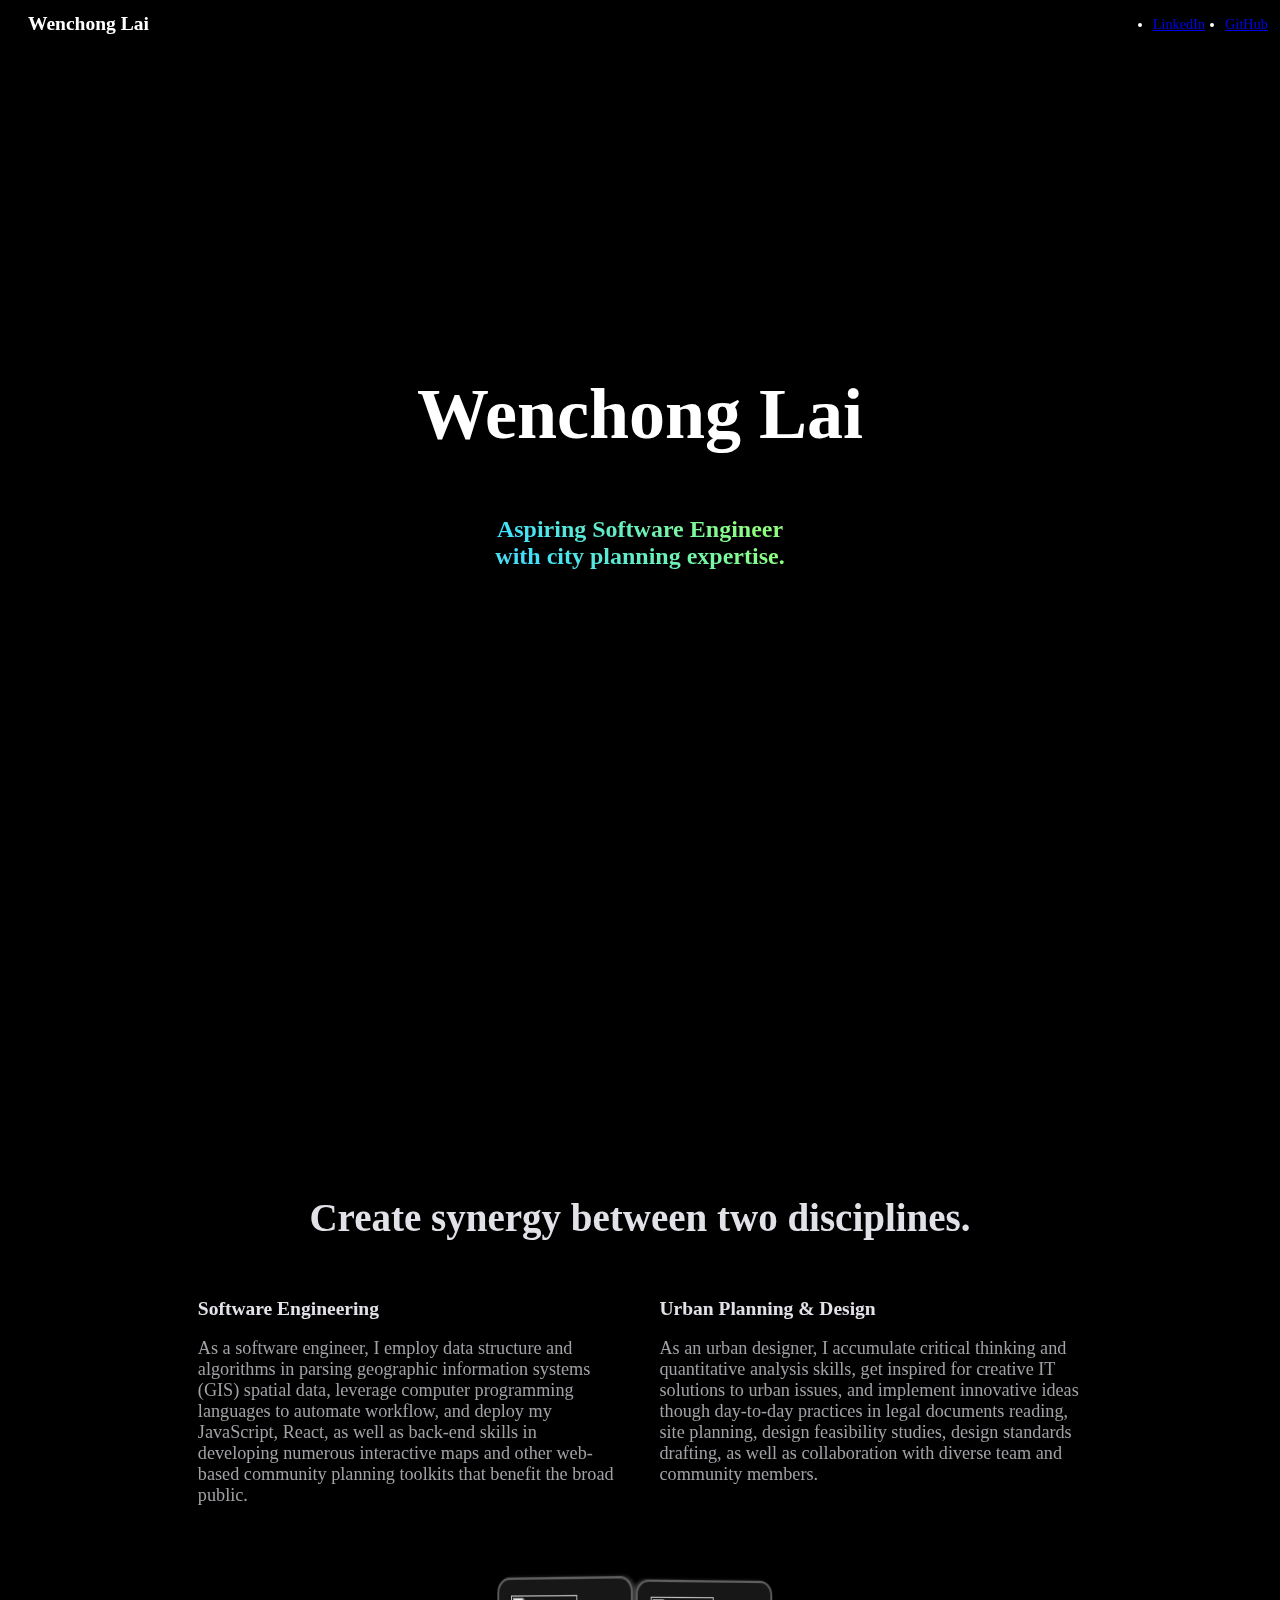
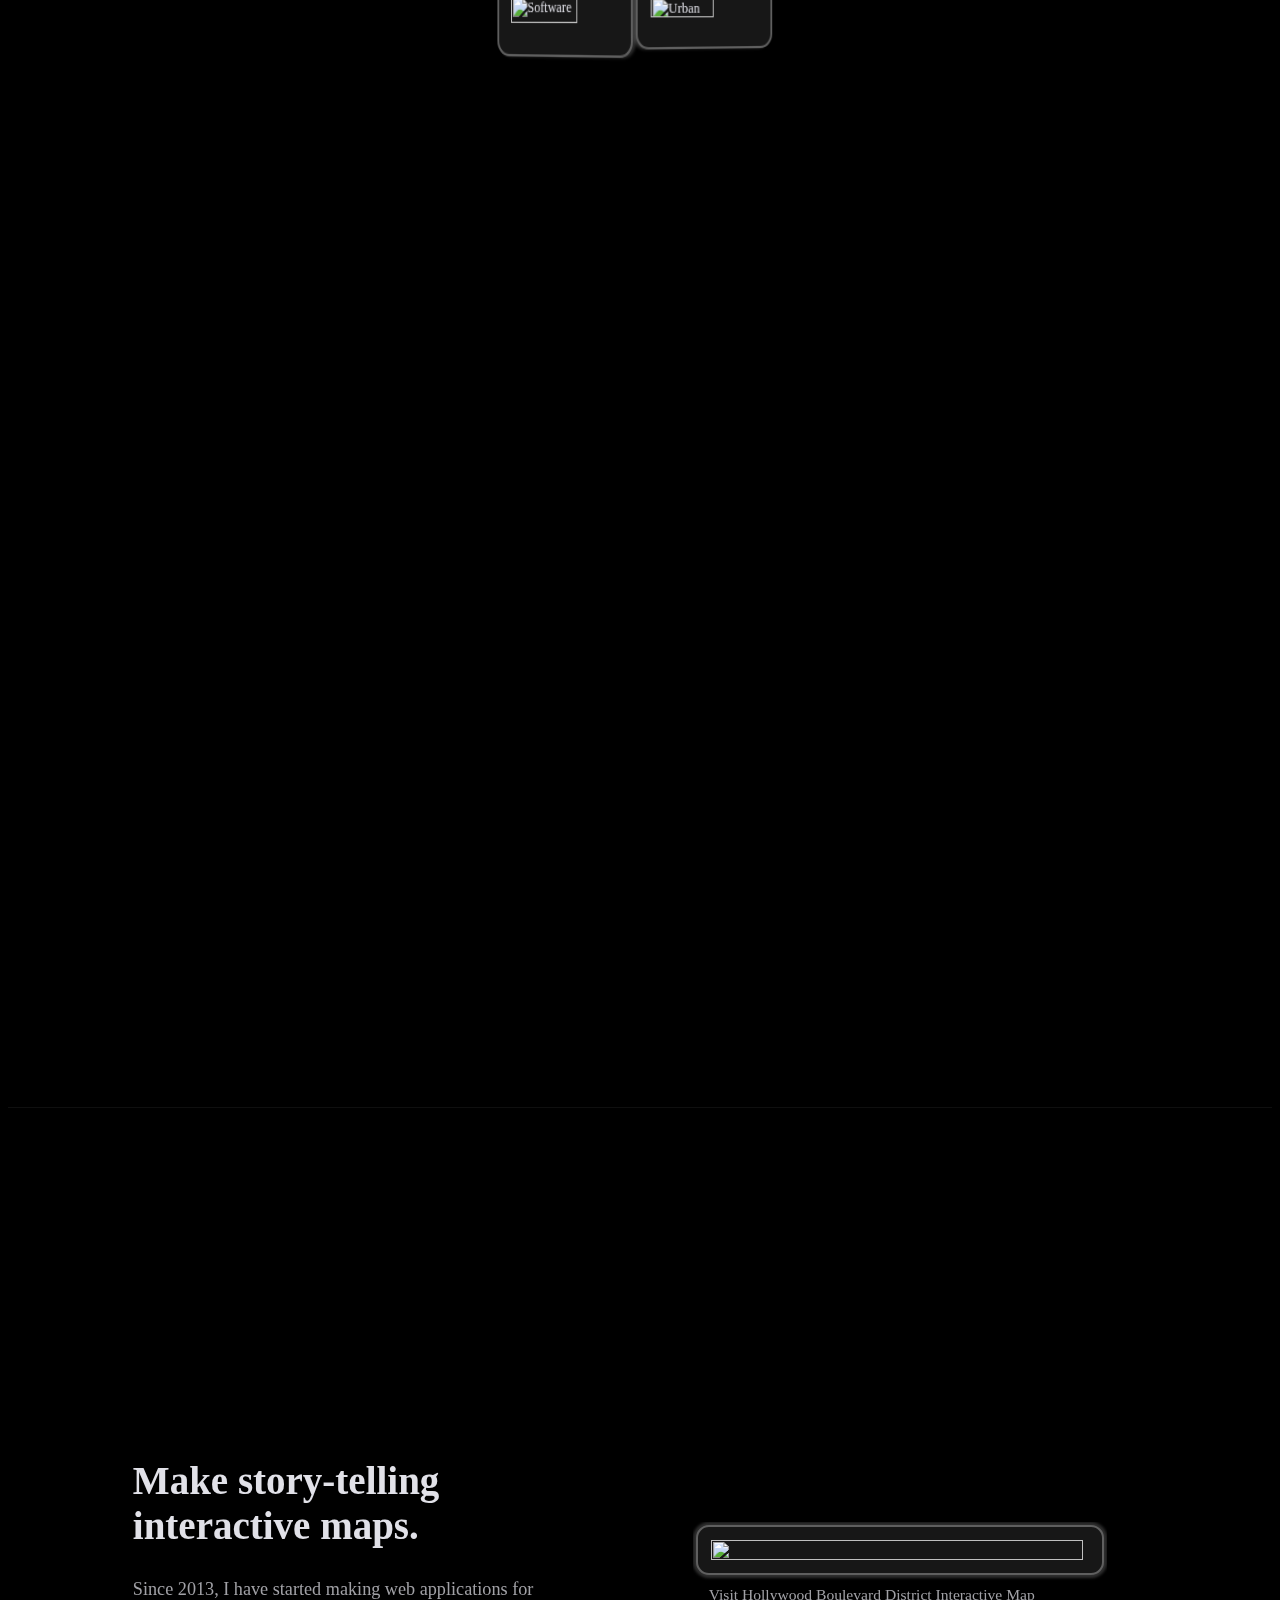
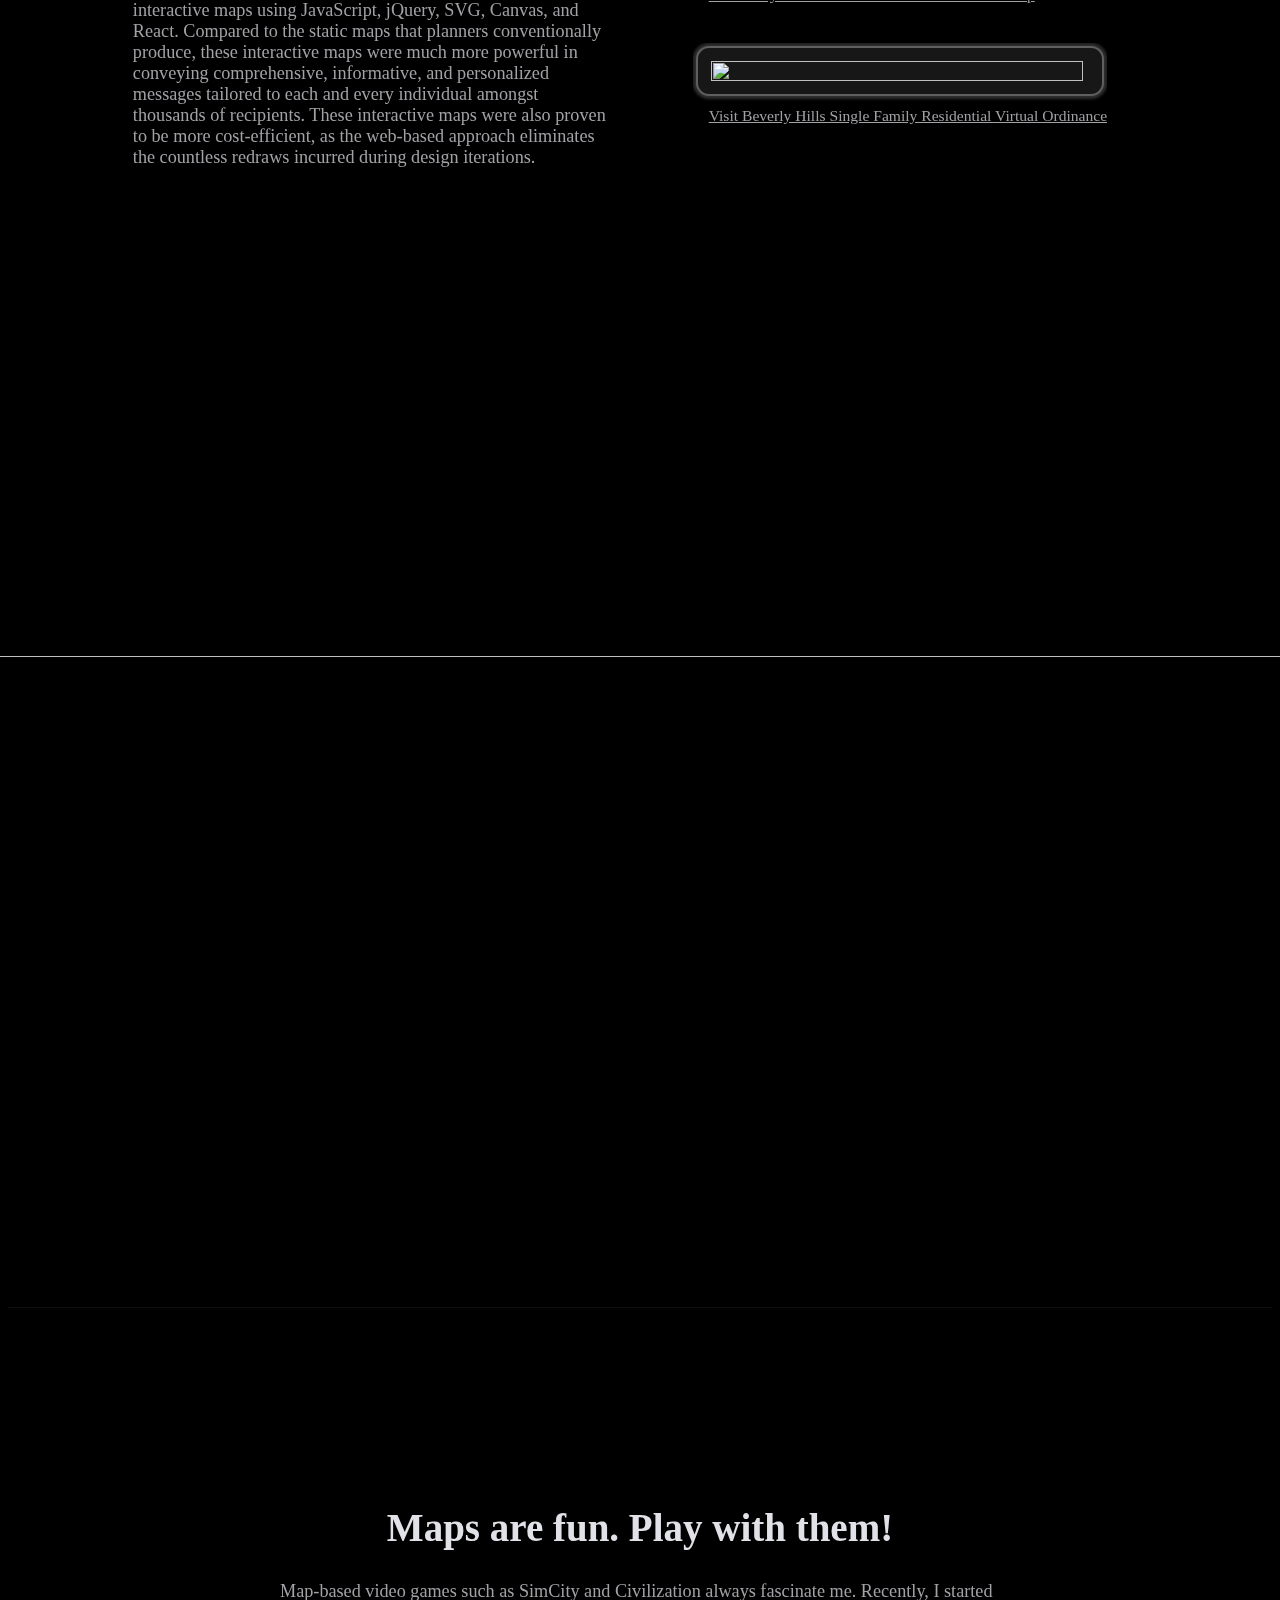
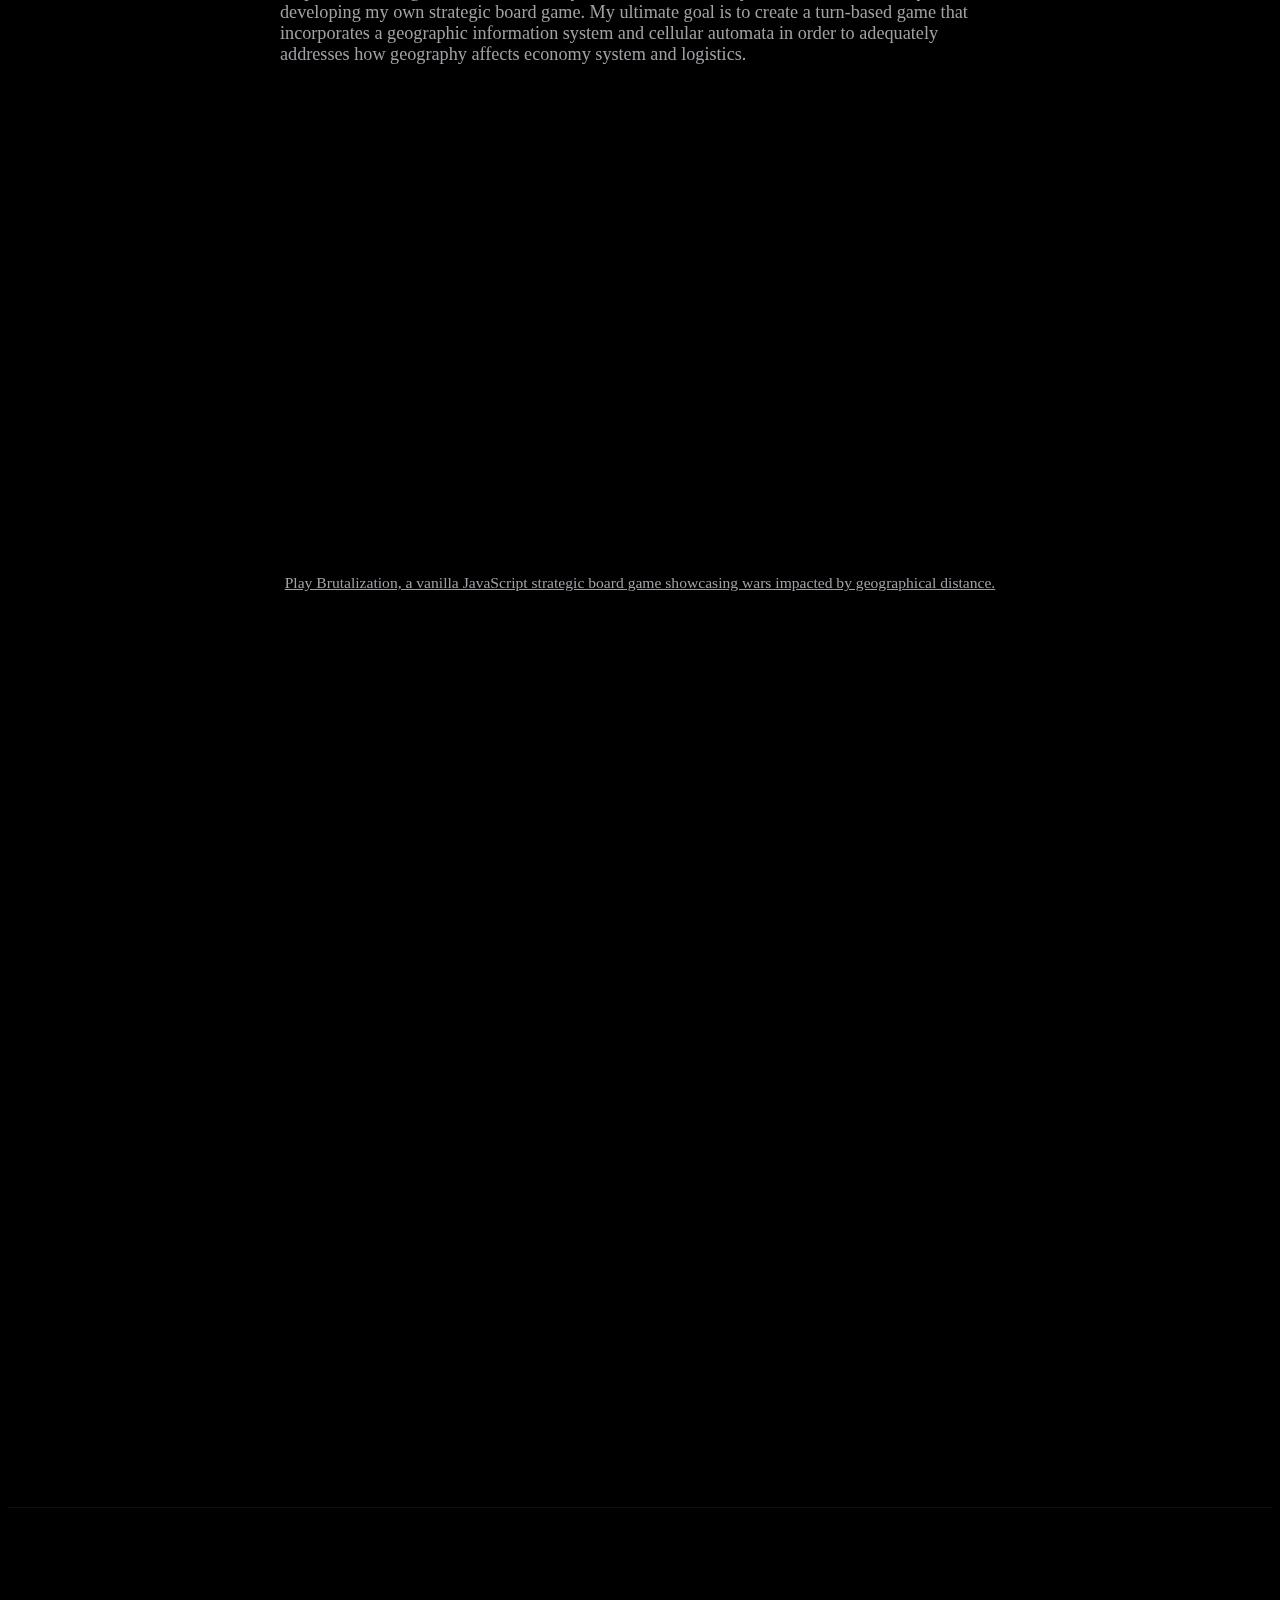
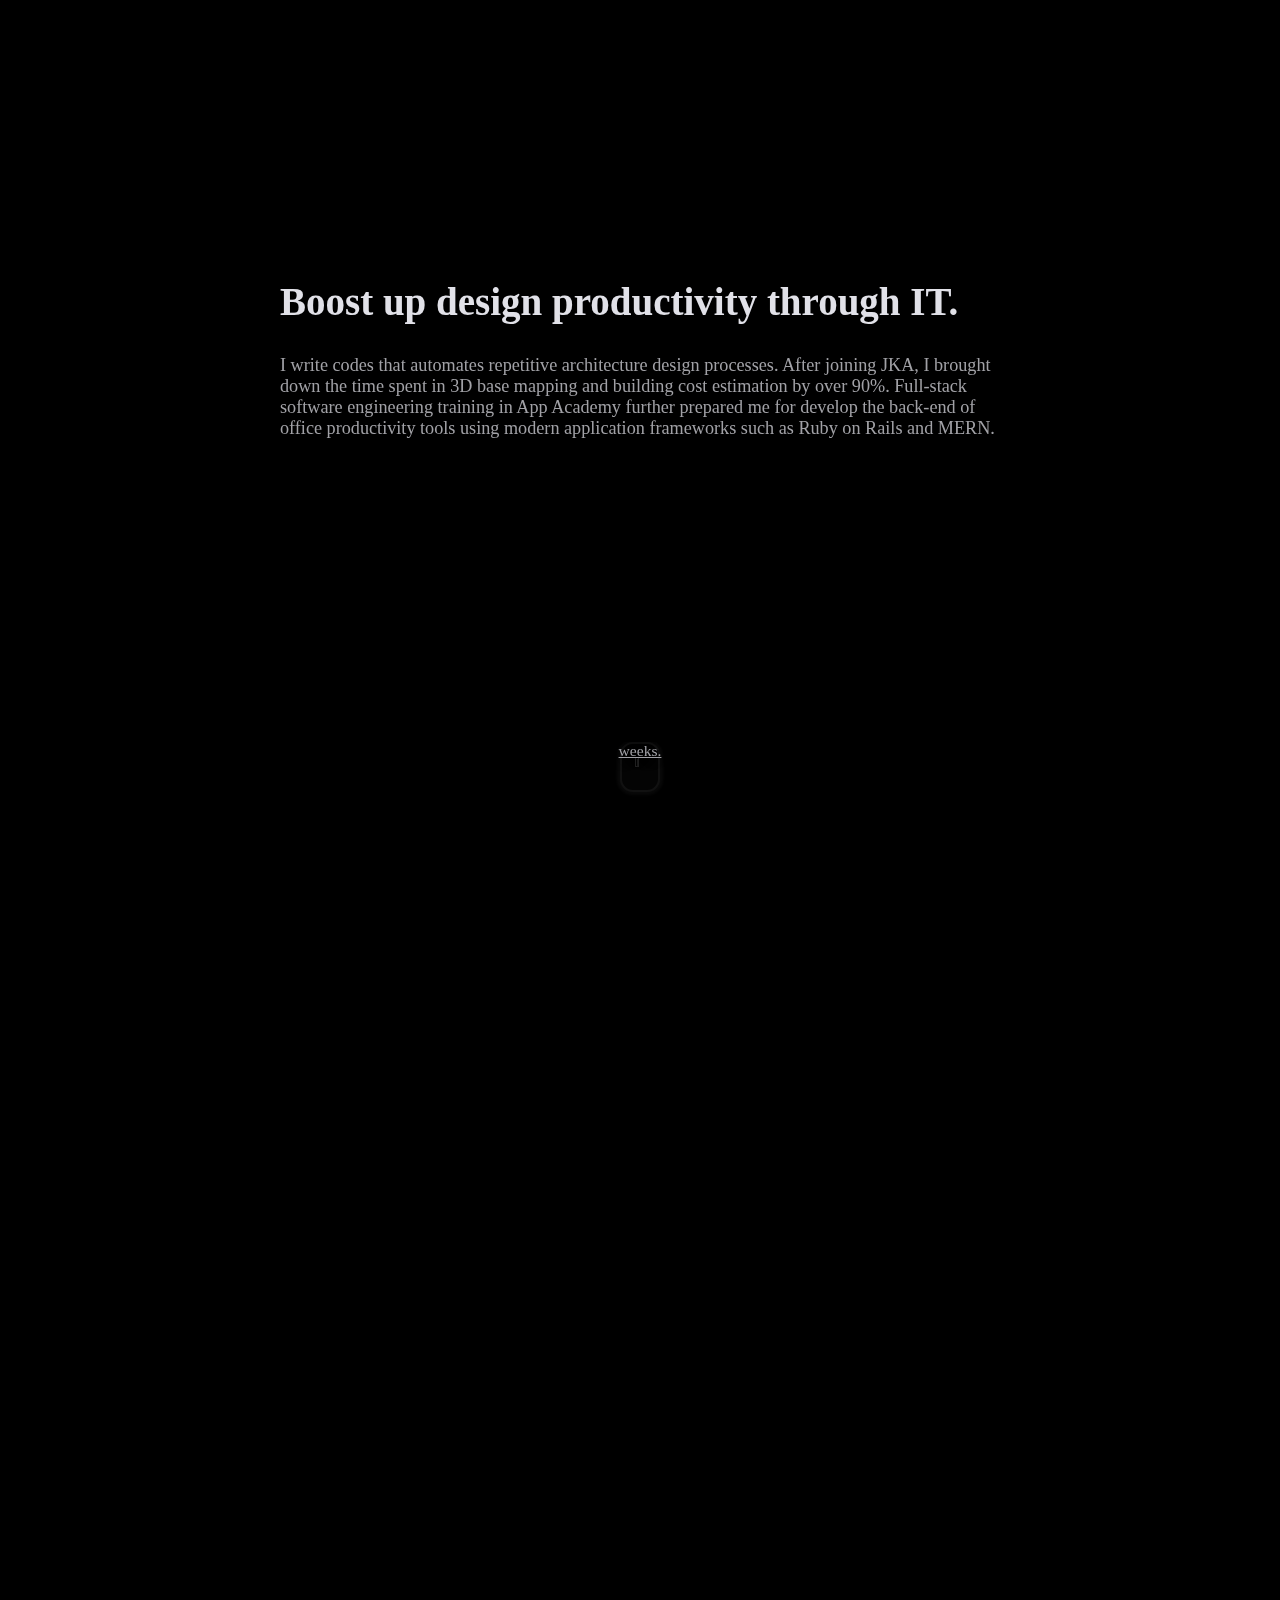
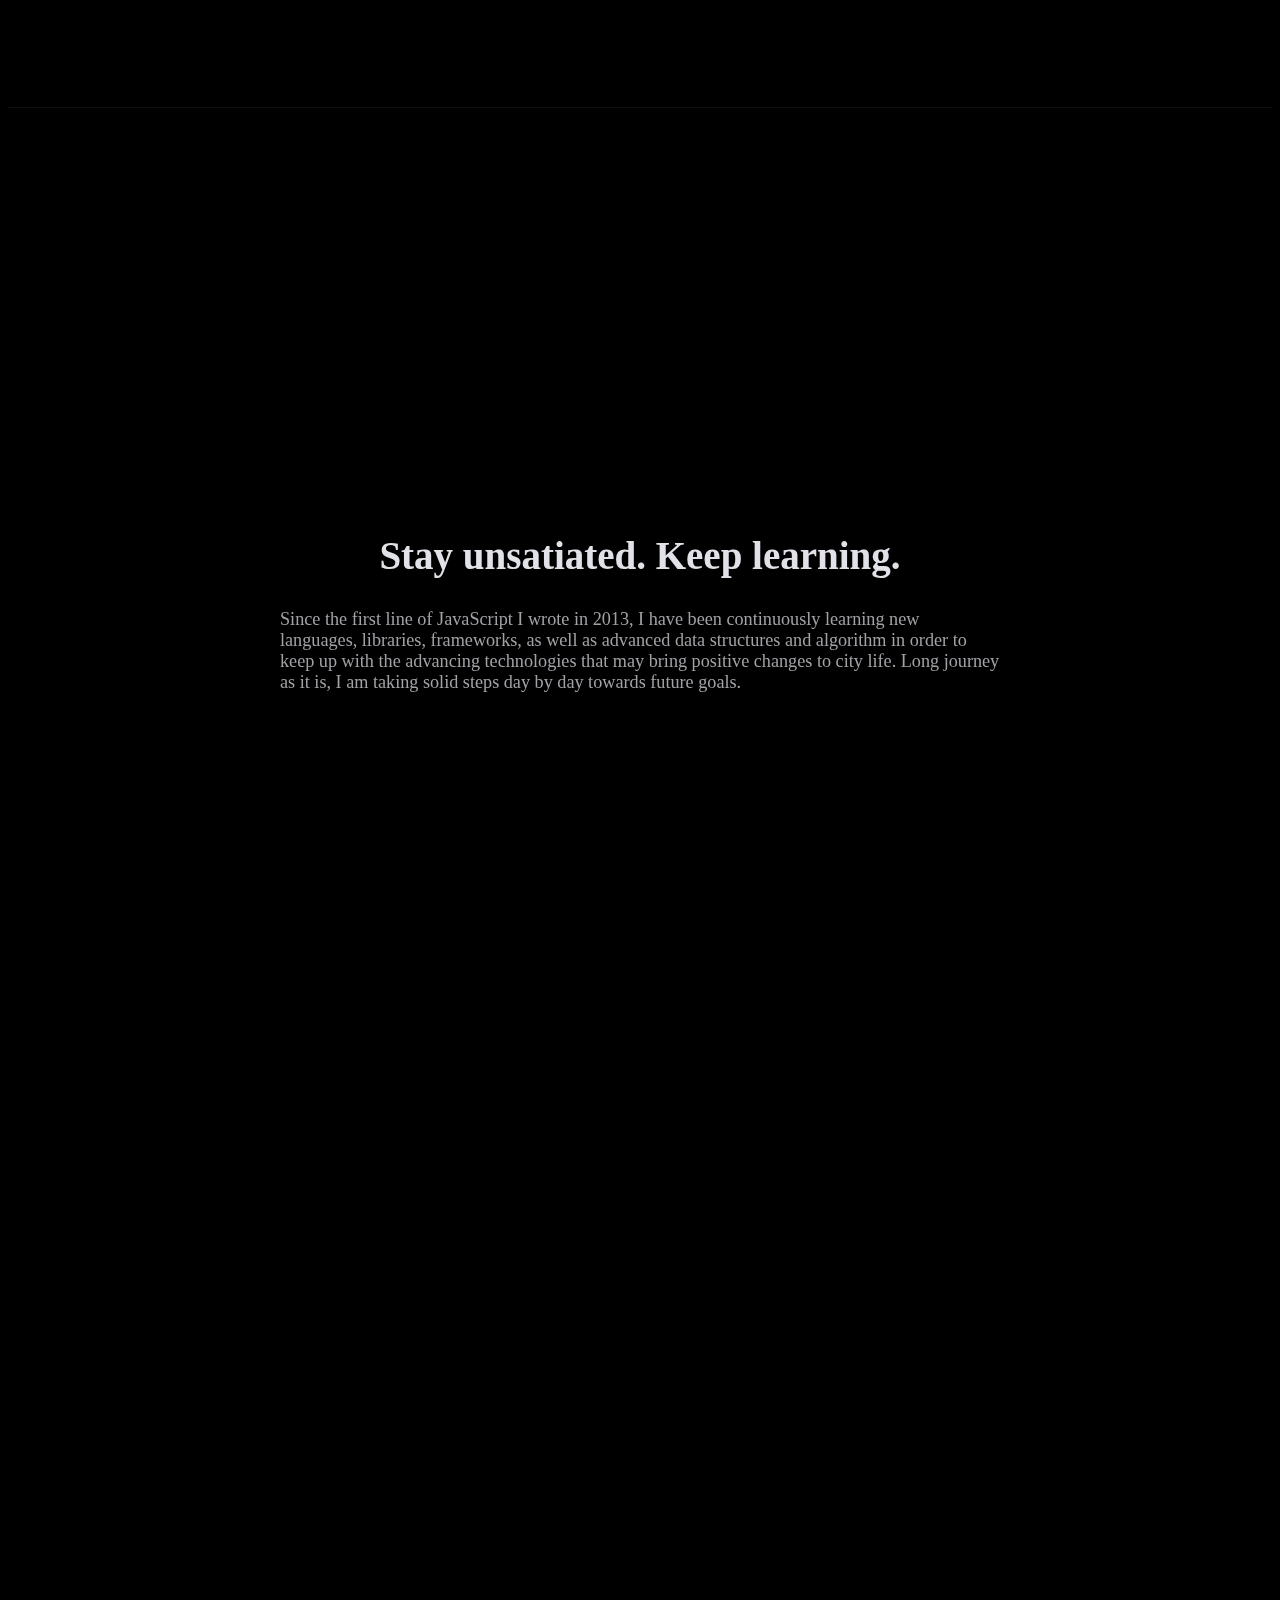
==== index.html @ ad6a6f22 "Modify media query" ====
<html lang="en">
<head>
  <meta charset="UTF-8">
  <meta http-equiv="X-UA-Compatible" content="IE=edge">
  <meta name="viewport" content="width=device-width, initial-scale=1, maximum-scale=1, user-scalable=0, shrink-to-fit=no" />
  <meta name="description" content="Wenchong Lai's personal website" />
  <meta name="author" content="Wenchong Lai" />
  <title>Wenchong Lai</title>
  <link rel="icon" type="image/x-icon" href="assets/favicon.ico" />
  <script src="https://use.fontawesome.com/releases/v5.15.3/js/all.js" crossorigin="anonymous"></script>
  <!-- Google fonts-->
  <link rel="preconnect" href="https://fonts.gstatic.com">
  <link href="https://fonts.googleapis.com/css2?family=Open+Sans:wght@300;400;600;700;800&display=swap" rel="stylesheet">

  <!-- Plugin CSS-->
  <link href="https://cdnjs.cloudflare.com/ajax/libs/html5-device-mockups/3.2.1/dist/device-mockups.min.css"
    rel="stylesheet" />
  <!-- Core theme CSS (includes Bootstrap)-->
  <link href="css/reset.css" rel="stylesheet" />
  <link href="css/styles.css" rel="stylesheet" />
</head>
<body>
  <nav>
    <div class="left">Wenchong Lai</div>
    <div class="right">
      <ul>
        <li><a href="https://www.linkedin.com/in/wenchong-lai-4296424b/">LinkedIn</a></li>
        <li><a href="https://github.com/wenchonglai/">GitHub</a></li>
      </ul>
    </div>
  </nav>
  <header class="masthead">
    <div class="container">
      <h1>Wenchong Lai</h1>
      <div>
        <h3 class="clip">Aspiring Software Engineer <br/> <span>with city planning expertise.</span></h3>
        <h3 class="shadow">Aspiring Software Engineer <br /> <span>with city planning expertise.</span></h3>
      </div>
    </div>
  </header>
  <section class="dual">
    <div class="container">
      <h2>Create synergy between two disciplines.</h2>
      <div class="two-columns">
        <div>
          <h4>Software Engineering</h4>
          <p>As a software engineer, I employ data structure and algorithms in parsing geographic information systems (GIS) spatial data, leverage computer programming languages to automate workflow, and deploy my JavaScript, React, as well as back-end skills in developing numerous interactive maps and other web-based community planning toolkits that benefit the broad public.</p>
        </div>
        <div>
          <h4>Urban Planning & Design</h4>
          <p>As an urban designer, I accumulate critical thinking and quantitative analysis skills, get inspired for creative IT solutions to urban issues, and implement innovative ideas though day-to-day practices in legal documents reading, site planning, design feasibility studies, design standards drafting, as well as collaboration with diverse team and community members.</p>
        </div>
      </div>
      <div class="two-columns-images">
        <img src="./assets/img/dual-swe.jpg" alt="Software Engineering"/>
        <img src="./assets/img/dual-ud.jpg" alt="Urban Design"/>
      </div>
    </div>
  </section>
  <section class="mapping">
    <div class="container">
      <div class="text-container">
        <h2>Make story-telling interactive maps.</h2>
        <p>Since 2013, I have started making web applications for interactive maps using JavaScript, jQuery, SVG, Canvas, and React. Compared to the static maps that planners conventionally produce, these interactive maps were much more powerful in conveying comprehensive, informative, and personalized messages tailored to each and every individual amongst thousands of recipients. These interactive maps were also proven to be more cost-efficient, as the web-based approach eliminates the countless redraws incurred during design iterations.</p>
      </div>
      <div class="carousel-vertical">
        <figure>
          <img src="./assets/img/mapping-hbd.jpg" alt=""/>
          <caption><a href="http://www.jka-la.com/LAB/1816/">Visit Hollywood Boulevard District Interactive Map</a></caption>
        </figure>
        <figure>
          <img src="./assets/img/mapping-bh.jpg" alt=""/>
          <caption><a href="http://www.jka-la.com/LAB/1301/">Visit Beverly Hills Single Family Residential Virtual Ordinance</a></caption>
        </figure>
      </div>
    </div>
  </section>
  <section class="gaming">
    <div class="container">
      <h2>Maps are fun. Play with them!</h2>
      <p>Map-based video games such as SimCity and Civilization always fascinate me. Recently, I started developing my own strategic board game. My ultimate goal is to create a turn-based game that incorporates a geographic information system and cellular automata in order to adequately addresses how geography affects economy system and logistics. </p>
      <figure>
        <img src="./assets/img/gaming-base.png" alt="" />
        <img src="./assets/img/gaming-unit.png" alt="" />
        <img src="./assets/img/gaming-grid.png" alt="" />
        <img src="./assets/img/gaming-anno.png" alt=""/>
        <caption><a href="https://wenchonglai.github.io/brutalization/">Play Brutalization, a vanilla JavaScript strategic board game showcasing wars impacted by geographical distance.</a></caption>
      </figure>
    </div>
  </section>
  <section class="productivity">
    <div class="container">
      <div class="text-container">
        <h2>Boost up design productivity through IT.</h2>
        <p>I write codes that automates repetitive architecture design processes. After joining JKA, I brought down the time spent in 3D base mapping and building cost estimation by over 90%. Full-stack software engineering training in App Academy further prepared me for develop the back-end of office productivity tools using modern application frameworks such as Ruby on Rails and MERN.</p>
      </div>
      <figure>
        <img src="./assets/img/productivity-doggie-slides.jpg" alt=""/>
        <caption><a href="https://doggie-slides.herokuapp.com/#/slides/about">Visit DoggIe Slides, a clone of Google Slides that incorporated basic presentation editing functionality within two
        weeks.</a></caption>
      </figure>
    </div>
  </section>
  <section class="skills">
    <div class="container">
      <h2>Stay unsatiated. Keep learning.</h2>
      <p>Since the first line of JavaScript I wrote in 2013, I have been continuously learning new languages, libraries, frameworks, as well as advanced data structures and algorithm in order to keep up with the advancing technologies that may bring positive changes to city life. Long journey as it is, I am taking solid steps day by day towards future goals.</p>
    </div>
  </section>
</body>
</html>
---- css/styles.css ----
html {
  font-size: 11px;
}
  
body {
  background: black;
  overflow-x: hidden;
  min-width: 320px;
}

nav {
  background: #000000bf;
  backdrop-filter: blur(10px);
  color: white;
  display: flex;
  justify-content: space-between;
  align-items: center;
  position: fixed;
  top: 0px;
  width: 100vw;
  height: 48px;
  box-sizing: border-box;
  padding: 8px 20px;
  z-index: 999;
}

nav > div.left {
  font-size: 1.5rem;
  font-weight: 600;
}

nav > div.right > ul {
  display: flex;
  flex-direction: row;
}

nav > div.right > ul > li {
  margin-left: 20px;
}

nav > div.right a {
  font-size: 1.1rem;
}

figure a {
  color: #a1a1a6;
  font-size: 1.2rem;
}

nav > div.right a:hover, section a:hover {
  color: #3fbfff;
}

header.masthead {
  position: relative;
  background: url("../assets//img/osaka.jpg");
  background-size: cover;
  background-position: 50% 50%;
  height: 100vh;
}

header.masthead{
  display: flex;
  justify-content: center;
}

header.masthead > div.container{
  display: flex;
  flex-direction: column;
  justify-content: center;
  text-align: center;
}

header.masthead h1 {
  font-size: 48px;
  font-weight: 600;
  margin-bottom: 36px;
  color: white;
}

header.masthead > div.container > div{
  position: relative;
  margin-bottom: 100px;
}

header.masthead h3 {
  font-size: 24px;
  font-weight: 600;
  padding-bottom: 4px;
  position: absolute;
  top: 0;
  left: -50%;
  transform: translateX(50%);
  width: 100%;
}

header.masthead h3.clip {
  -webkit-background-clip: text;
  background-clip: text;
  -webkit-text-fill-color: transparent;
  background-image: linear-gradient(225deg, #8fff7f 25%, #3fdfff 75%, #ffcf3f 175%);
  z-index: 1;
}

header.masthead h3.shadow {
  text-shadow: 0 0 20px #000;
  z-index: 0;
}

figure {
  overflow: hidden;
}

section {
  background: black;
  color: #e1e1e8;
  position: relative;
  display: flex;
  justify-content: center;
  border-bottom: 1px solid #0f0f0f;
  max-width: 1440px;
  margin: auto;
  box-sizing: border-box;
  padding: 48px 0;
  min-height: 100vh;
}

section:last-of-type {
  padding-bottom: 0;
}

section p {
  color: #a1a1a6;
  max-width: 720px;
}

section div.container {
  display: flex;
  flex-direction: column;
  justify-content: center;
  align-items: center;
  padding: 1.5em;
  box-sizing: border-box;
}

section h2 {
  font-size: 2rem;
  margin-bottom: 1rem;
} 

section h4 {
  font-size: 1.4rem;
  font-weight: 700;
  margin-bottom: 1rem;
}

section p {
  font-size: 1.4rem;
  margin-bottom: 1.4rem;
}

div.text-container {
  flex: 1 0 auto;
  display: flex;
  flex-direction: column;
  justify-content: center;
}

section div.two-columns, section div.two-columns-images {
  display: flex;
  flex-wrap: wrap;
  justify-content: center;
}

section div.two-columns-images {
  user-select: none;
}

section div.two-columns > div {
  position: relative;
}

section div.two-columns-images > * {
  flex: 0 0 50%;
}

section.dual div > img, figure > img  {
  border-radius: 1rem;
  padding: 1rem;
  background-color: #171717;
  border: 2px solid #5f5f5f;
  width: 100%;
  height: auto;
  box-shadow: 0 0 3px 3px #5f5f5f7f;
  box-sizing: border-box;
}

section.dual div > img {
  margin-top: 40px;
}

section.dual img:first-child {
  transform-origin: 100% 50%;
  width: 62.5%;
  transform: scaleY(1.25) perspective(100px) rotateY(-2deg) translateX(-5%);
  box-shadow: 3px 0 3px #5f5f5f7f;
}

section.dual img:last-child {
  transform-origin: 0% 50%;
  width: 57.5%;
  transform: scaleY(1.15) perspective(100px) rotateY(2deg) translateX(-3%);
  box-shadow: -3px 0 3px #5f5f5f7f;
}

section.mapping div.container {
  flex-direction: column;
}
section.mapping div.container > div {
  display: flex;
  flex-direction: column;
}

section.mapping figure {
  display: flex;
  flex-direction: column;
  margin-bottom: 2em;
}

section.mapping div.carousel-vertical {
  overflow: hidden;
  position: relative;
  margin-top: 48px;
  max-width: 640px;
}

div.carousel-vertical figure > img {
  box-sizing: border-box;
  margin: 3px;
  width: calc(100% - 6px);
  height: auto;
}

div.carousel-vertical figure a {
  margin: 0.5em 0 0 16px;
}

section.gaming figure {
  flex: 0 0 50%;
}

section.gaming figure > img {
  width: 100%;
  padding: 0;
  border: none;
  box-shadow: none;
  background: none;
  position: absolute;
  left: 50%;
  bottom: 0;
  width: 1600px;
  height: auto;
  transform: translateX(-50%);
  transform-origin: 50% 100%;
}

section.gaming figure:after {
  content: " ";
  background: linear-gradient(#00000000 0%, #000000 95%);
  position: absolute;
  left: 50%;
  transform: translateX(-50%);
  bottom: 0;
  width: 100vw;
  height: 240px;
}

section.gaming figure > a, section.productivity figure > a {
  position: absolute;
  left: 50%;
  transform: translateX(-50%);
  bottom: 64px;
  z-indeX: 2;
  width: 100%;
  text-align: center;
  text-shadow: 0 0 20px #0000007f;
}

section.productivity figure {
  position: relative;
  height: max-content;
  display: flex;
  flex-direction: column;
  justify-content: center;
  align-items: center;
  overflow-x: visible;
}

section.productivity figure img {
  width: calc(100% - 10px);
  margin-bottom: 32px;
  max-width: 1000px;
}

section.productivity figure::after {
  width: 100%;
  height: 100%;
  content: " ";
  position: absolute;
  top: 0;
  left: 0;
  z-index: 1;
  box-shadow: 0 -200px 200px 0 #000 inset;
}

@media (min-width: 576px) {
  header.masthead h1 {
    font-size: 72px;
  }
  section div.container{
    flex: 0 0 90%;
  }

  section h2 {
    font-size: 3rem;
    font-weight: 600;
  } 

  section h4 {
    font-size: 1.5rem;
  }
}

@media (min-width: 768px) {
  html {
    font-size: 11px;
  }
  
  section div.two-columns, section div.two-columns-images {
    flex-wrap: nowrap;
  }

  section.mapping div.container {
    flex-direction: row;
  }

  section div.two-columns > div {
    padding: 1.5rem;
    position: relative;
  }

  section.mapping div.container > div.text-container{
    width: 280px;
    flex: 1 0 auto;
    margin-right: 2em;
  }

  section {
    min-height: 200vh;
  }

  section div.two-columns > div {
    flex: 0 0 41.6666666666%;
  }

  section div.container{
    flex: 0 0 83.3333333333%;
    top: 0;
    position: sticky;
    height: 100vh;
  }
}

@media (min-width: 900px) {
  html {
    font-size: 13px;
  }

  section.mapping div.container > div.text-container{
    width: 360px;
    margin-right: 3em;
  }
}
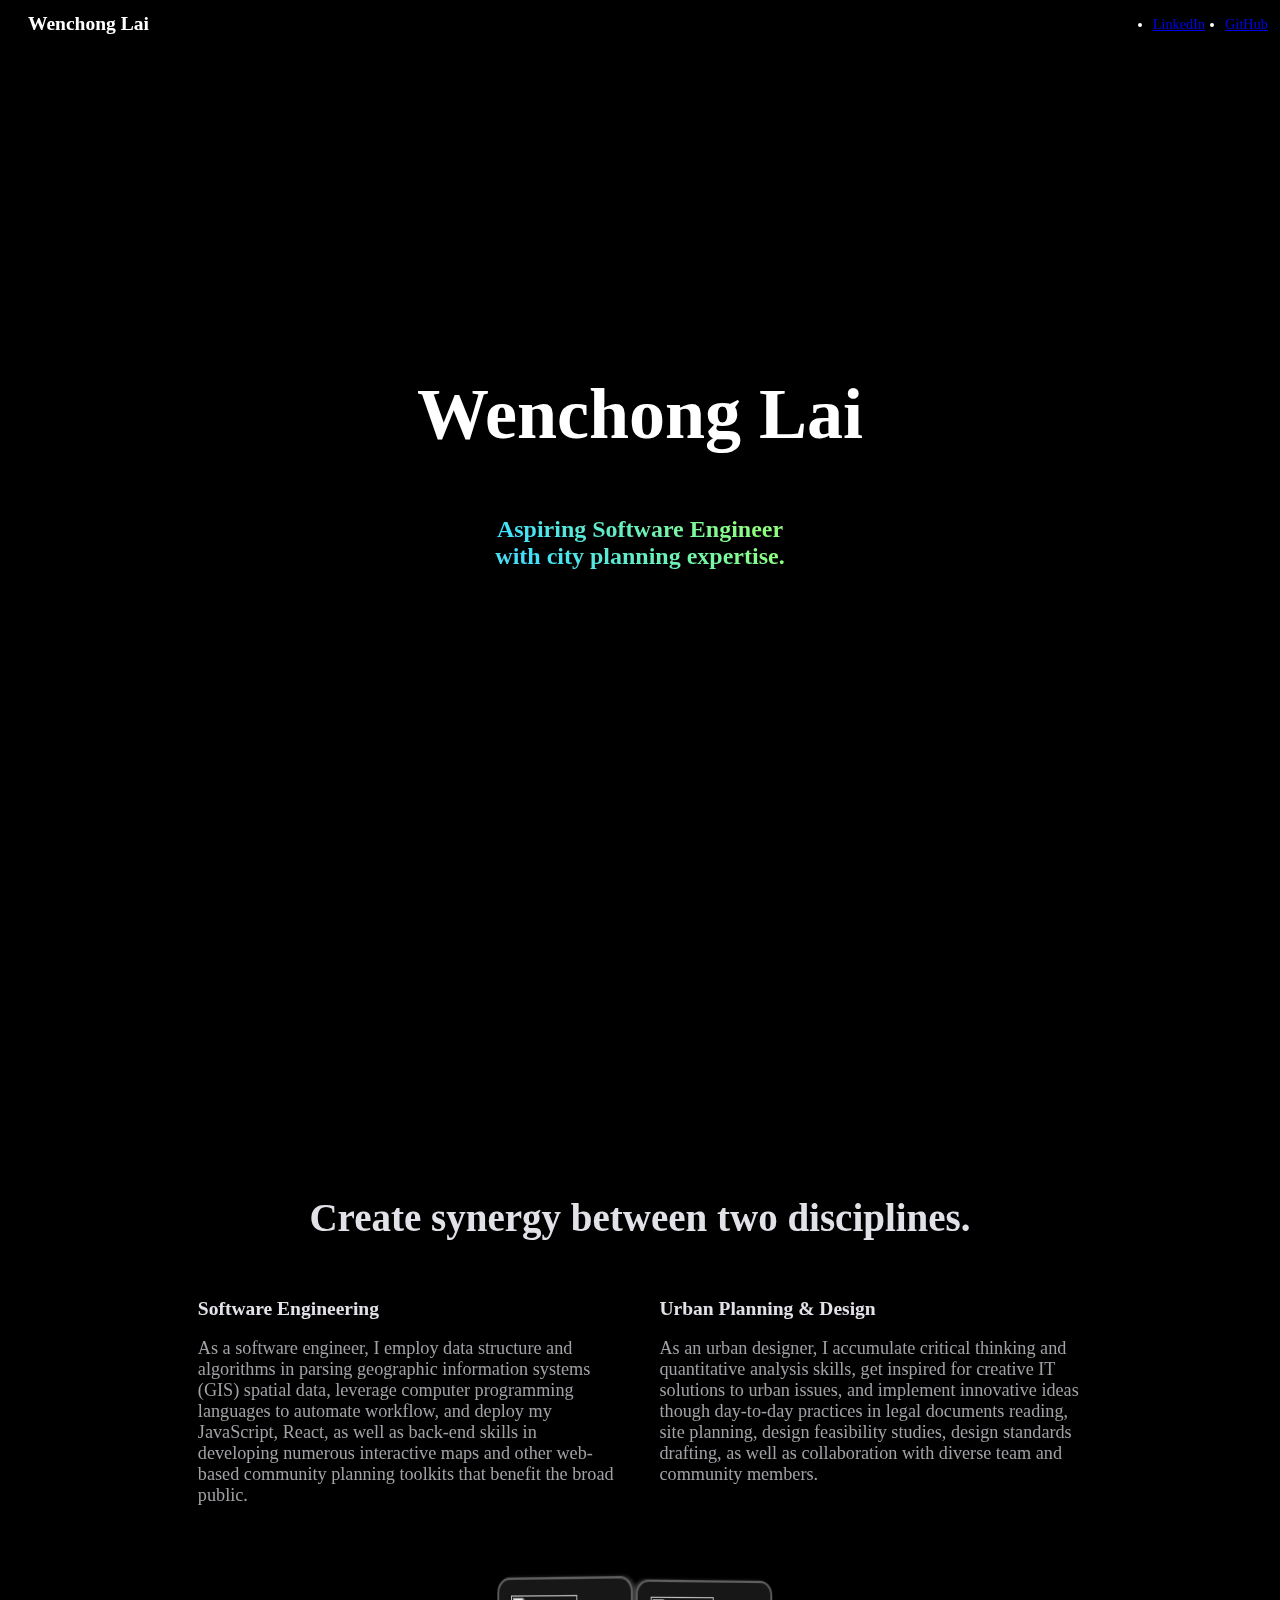
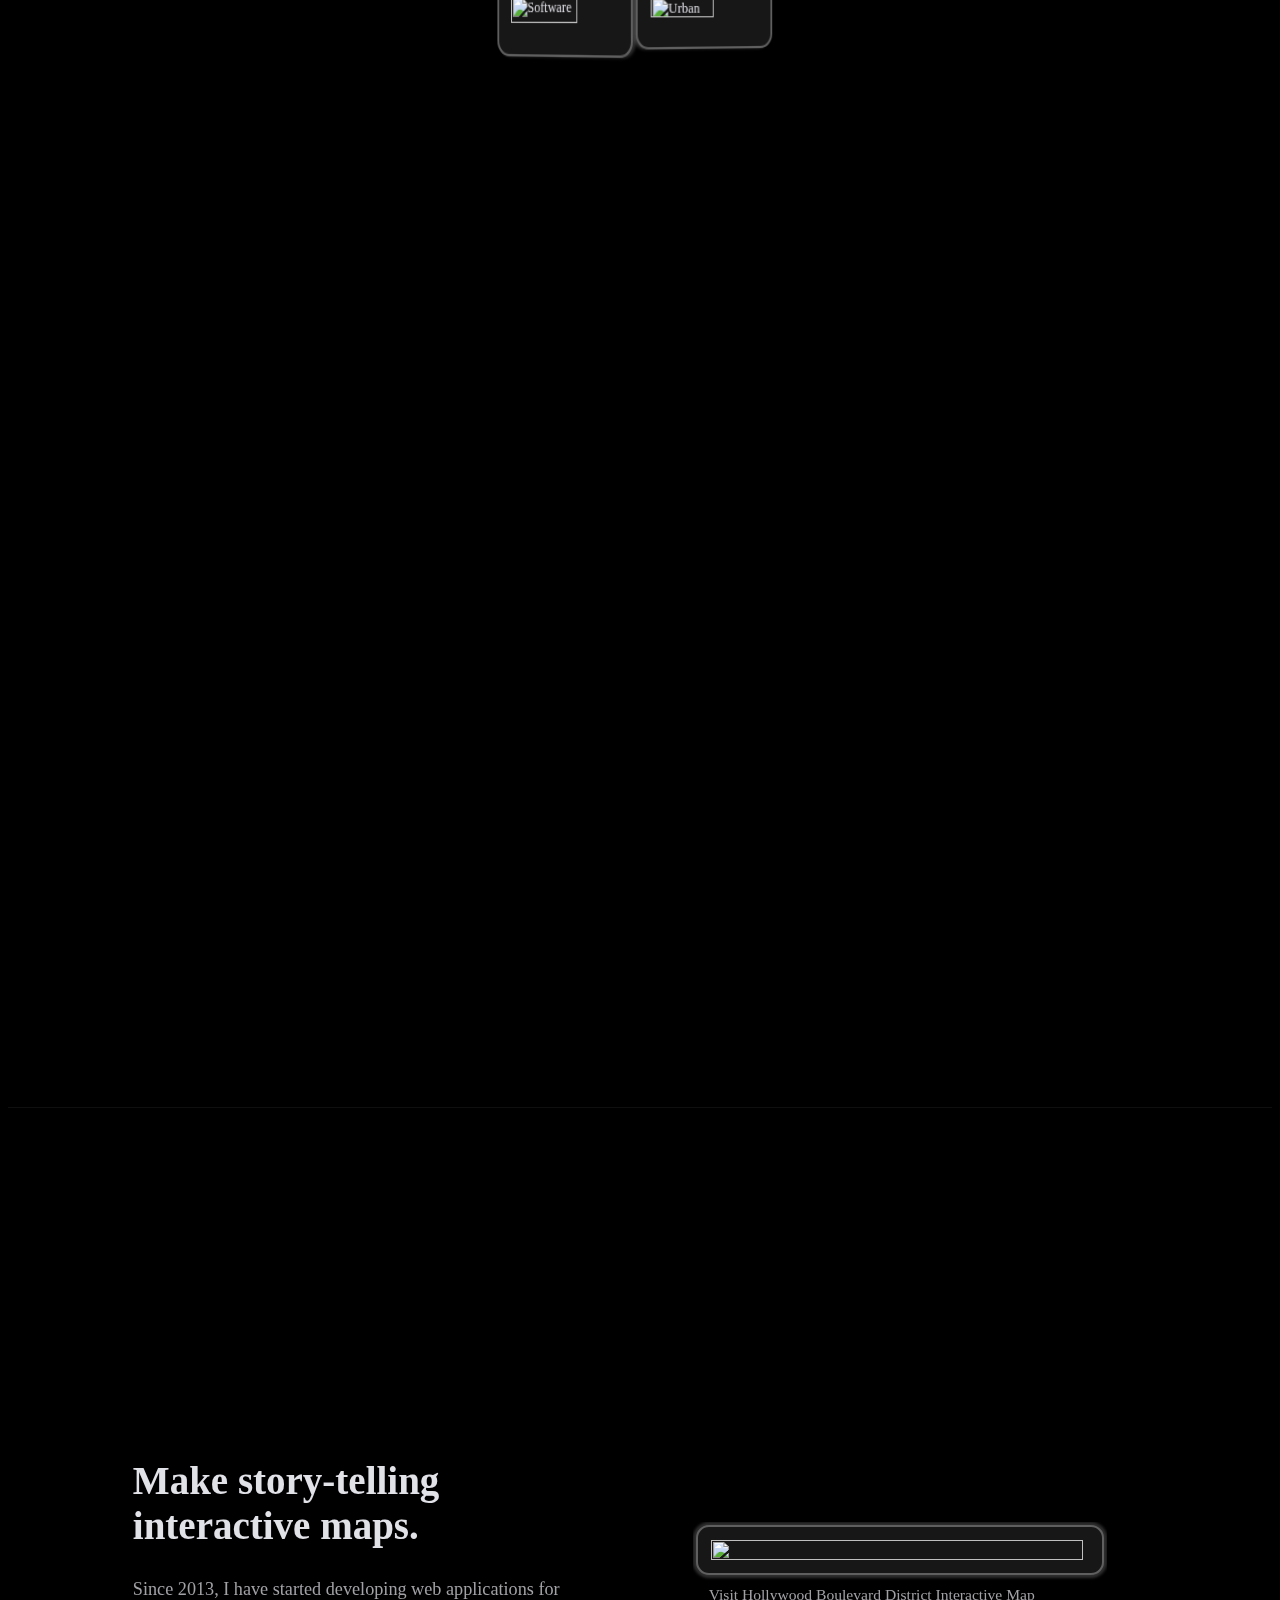
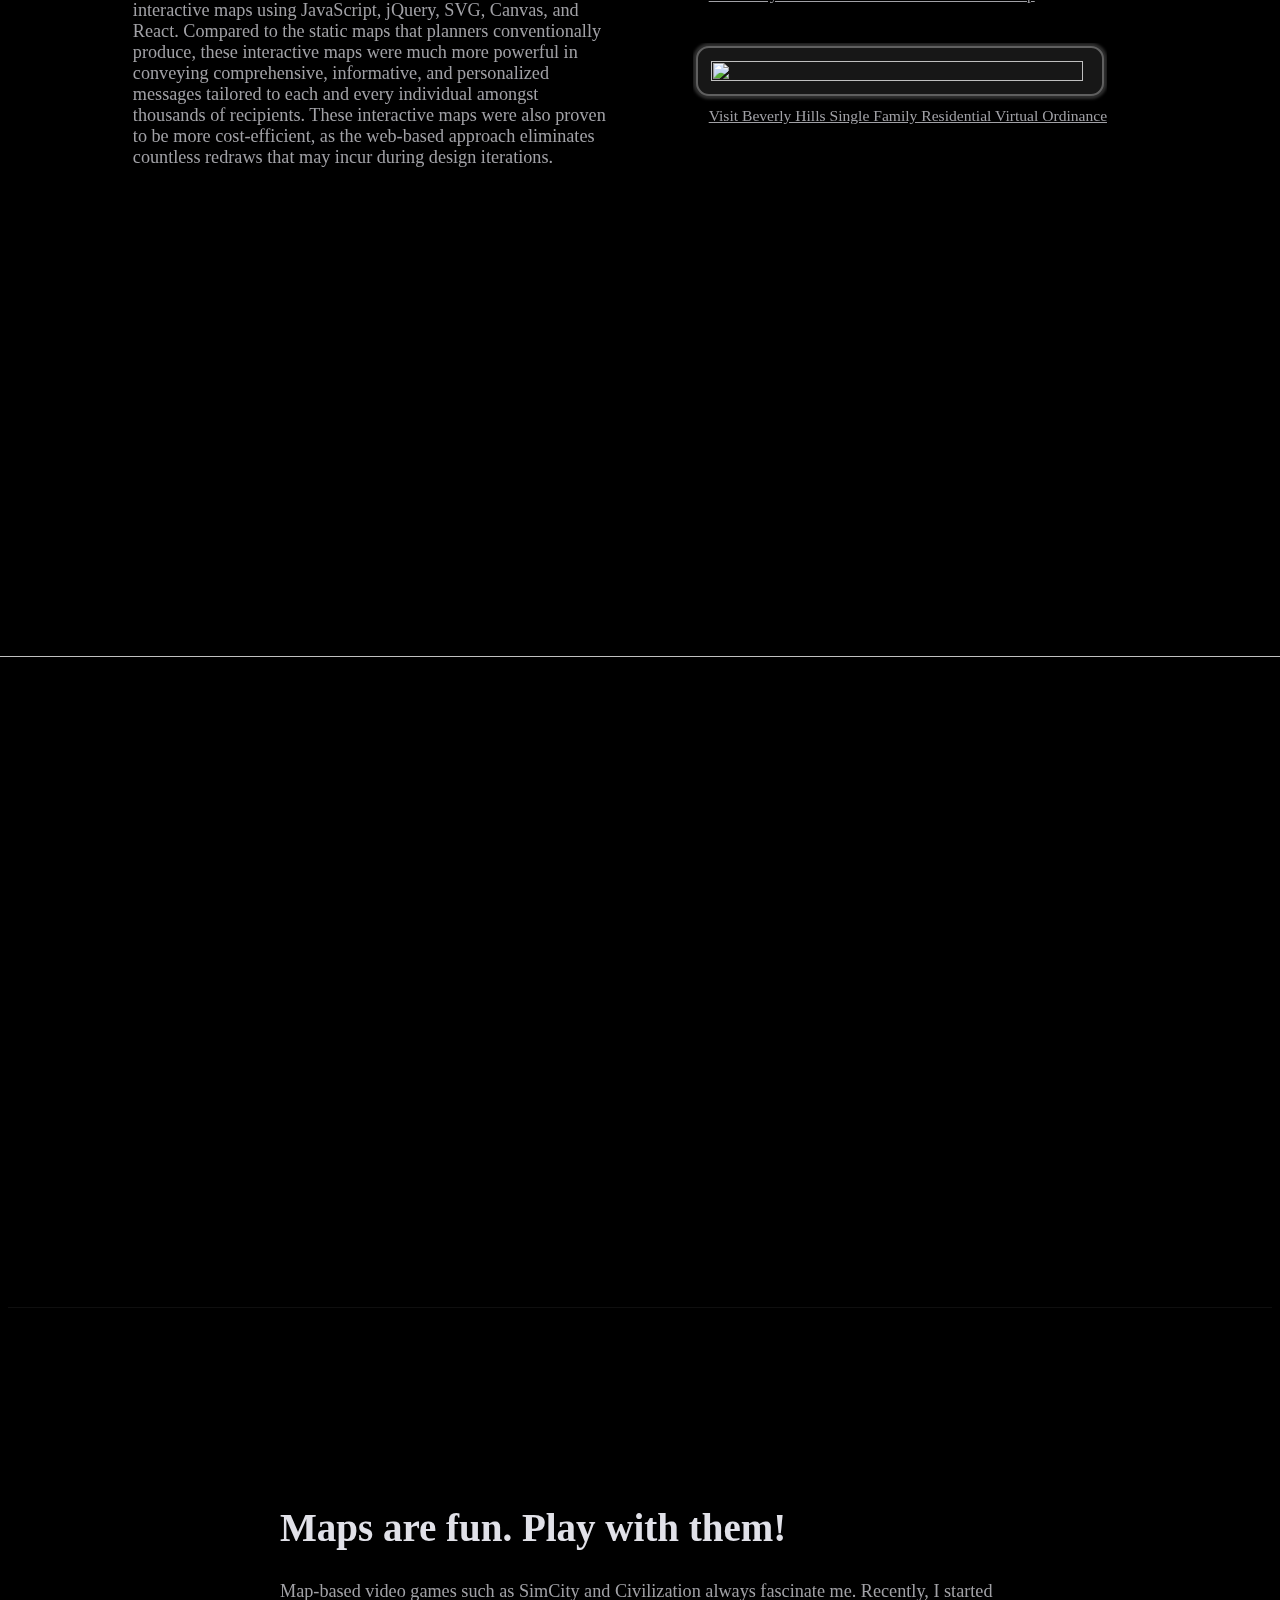
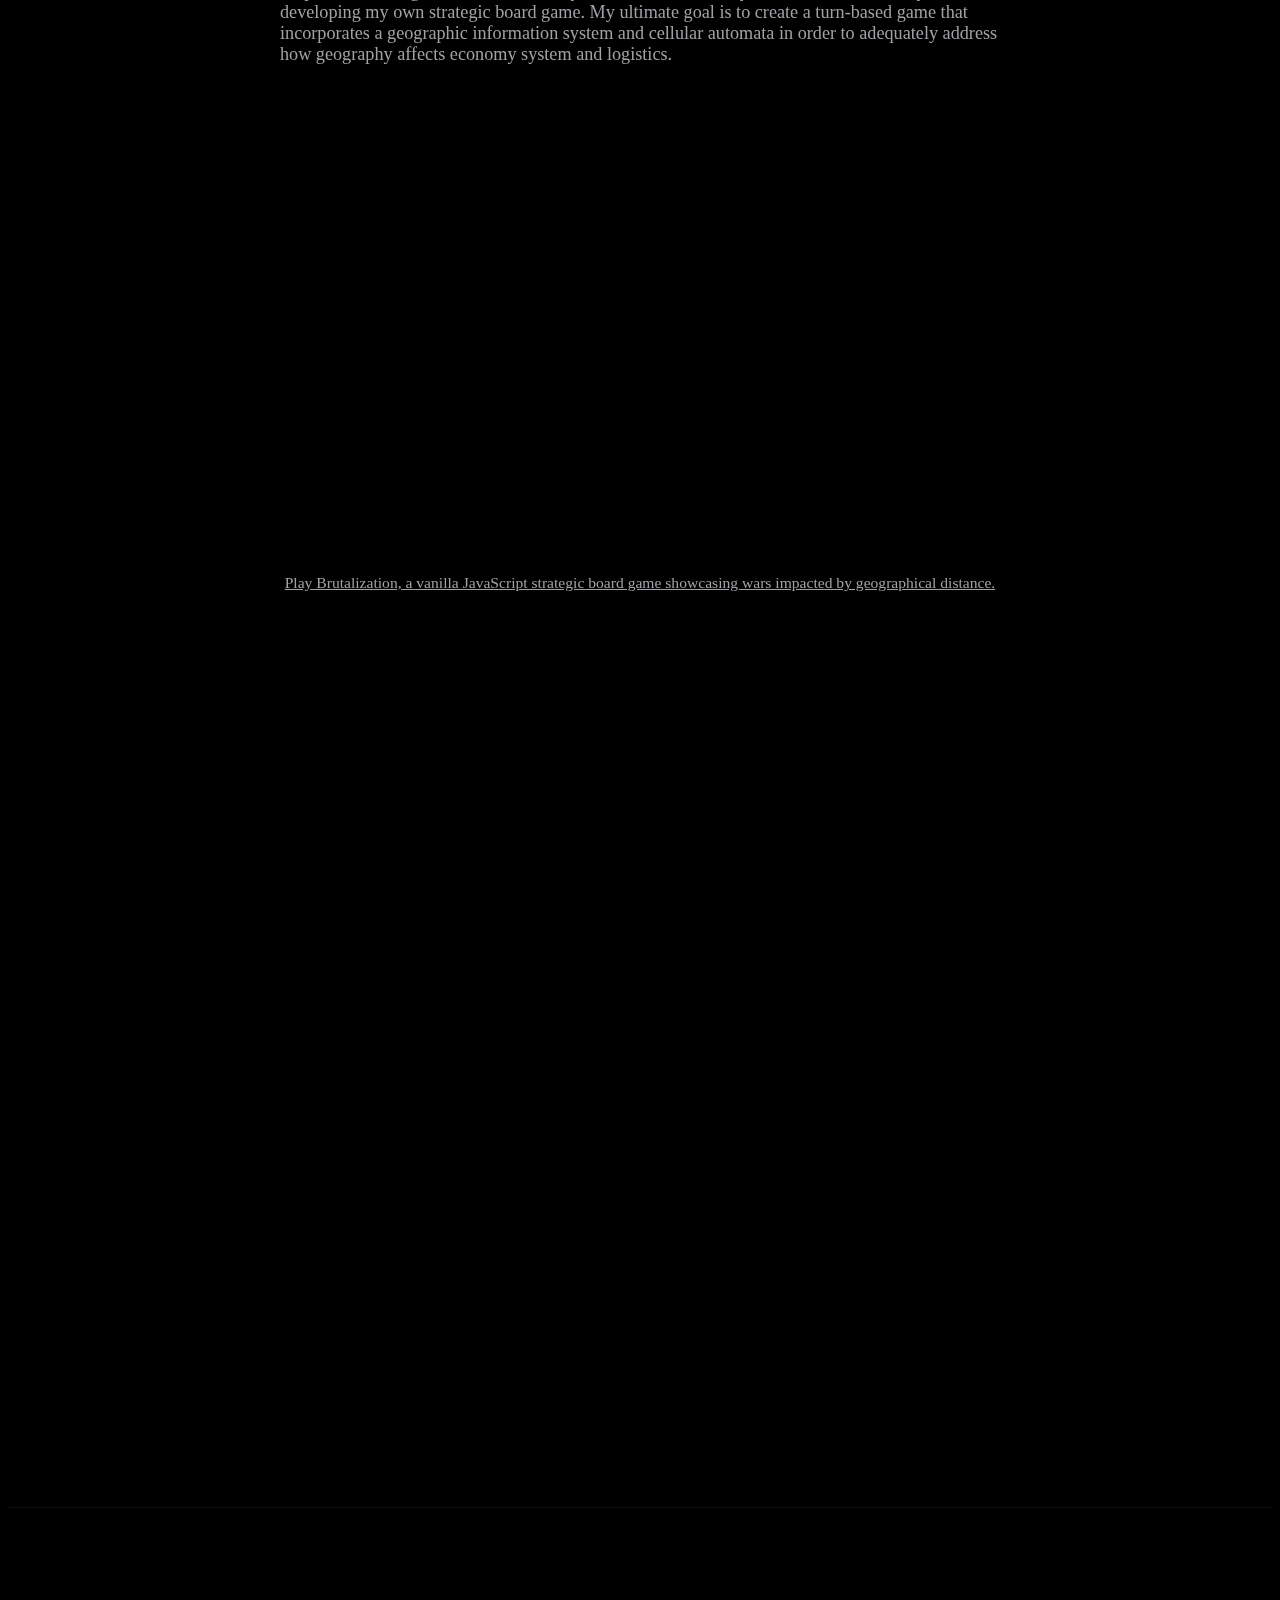
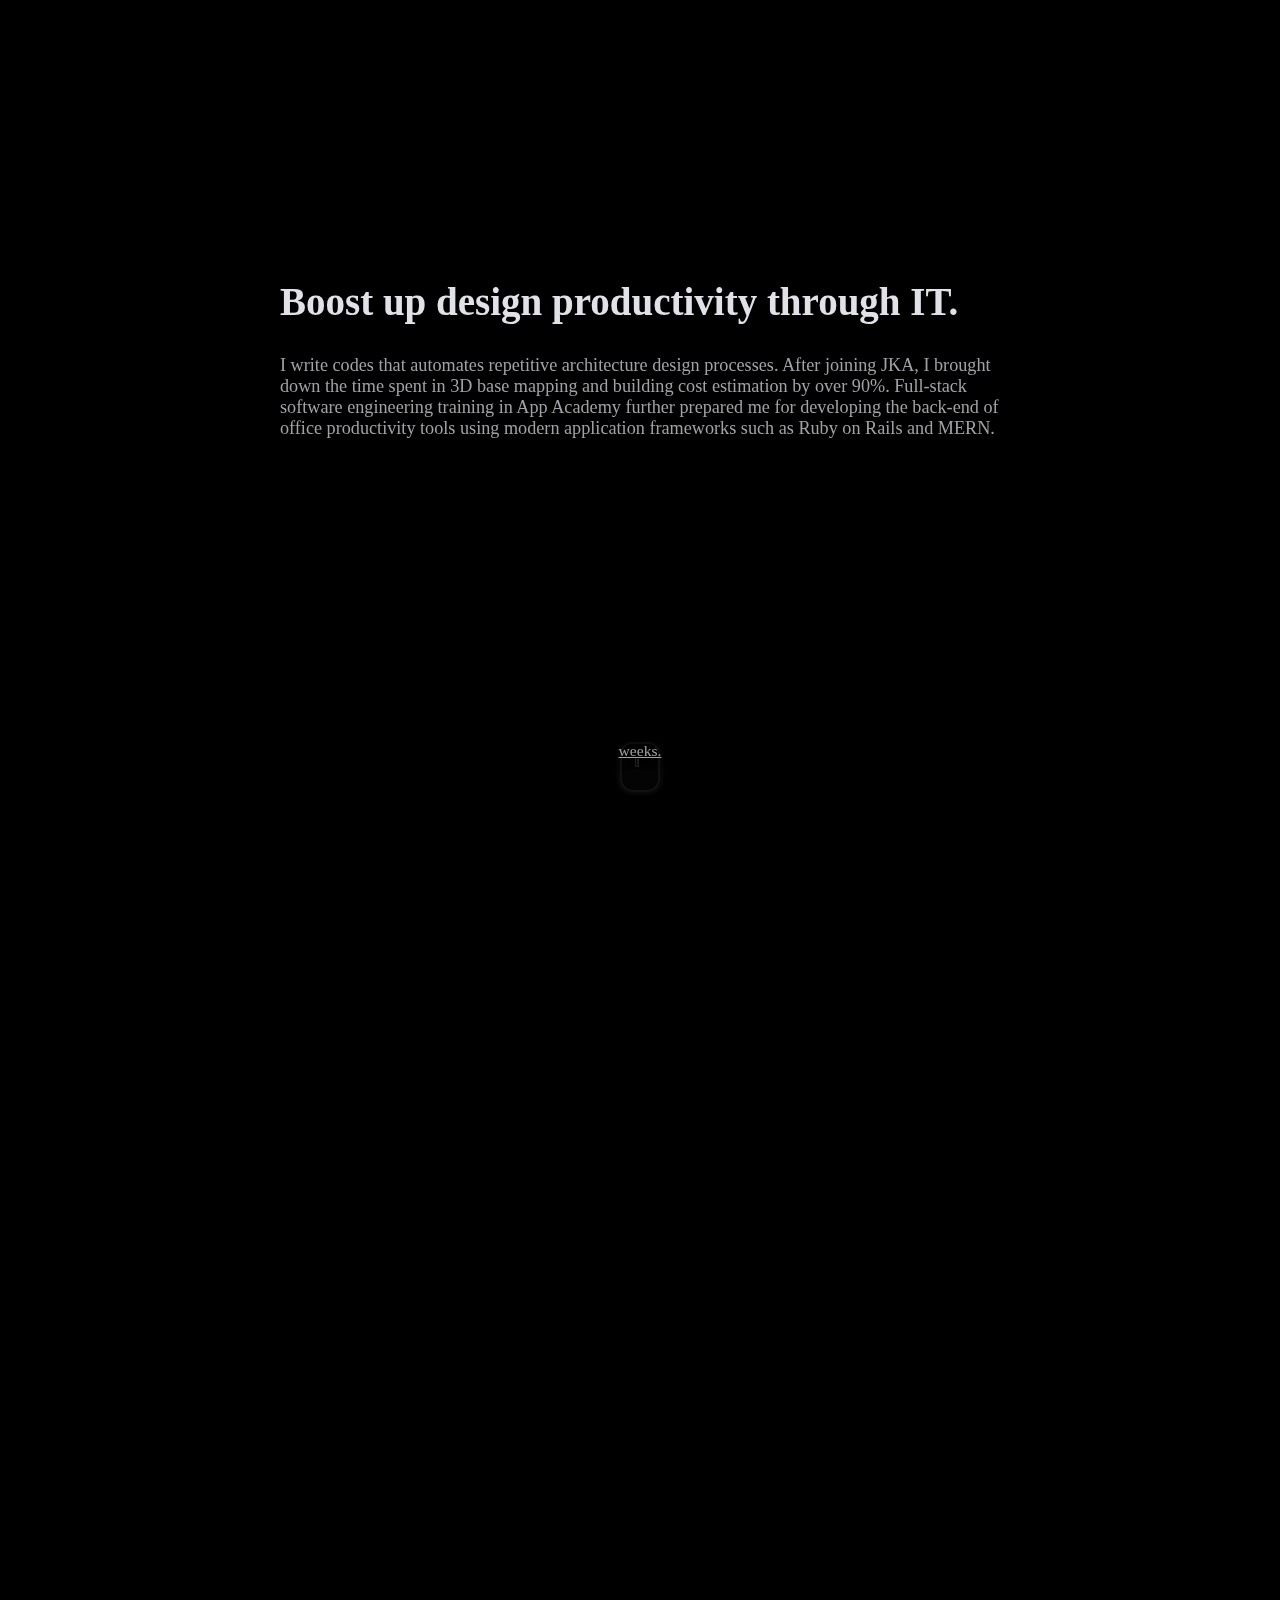
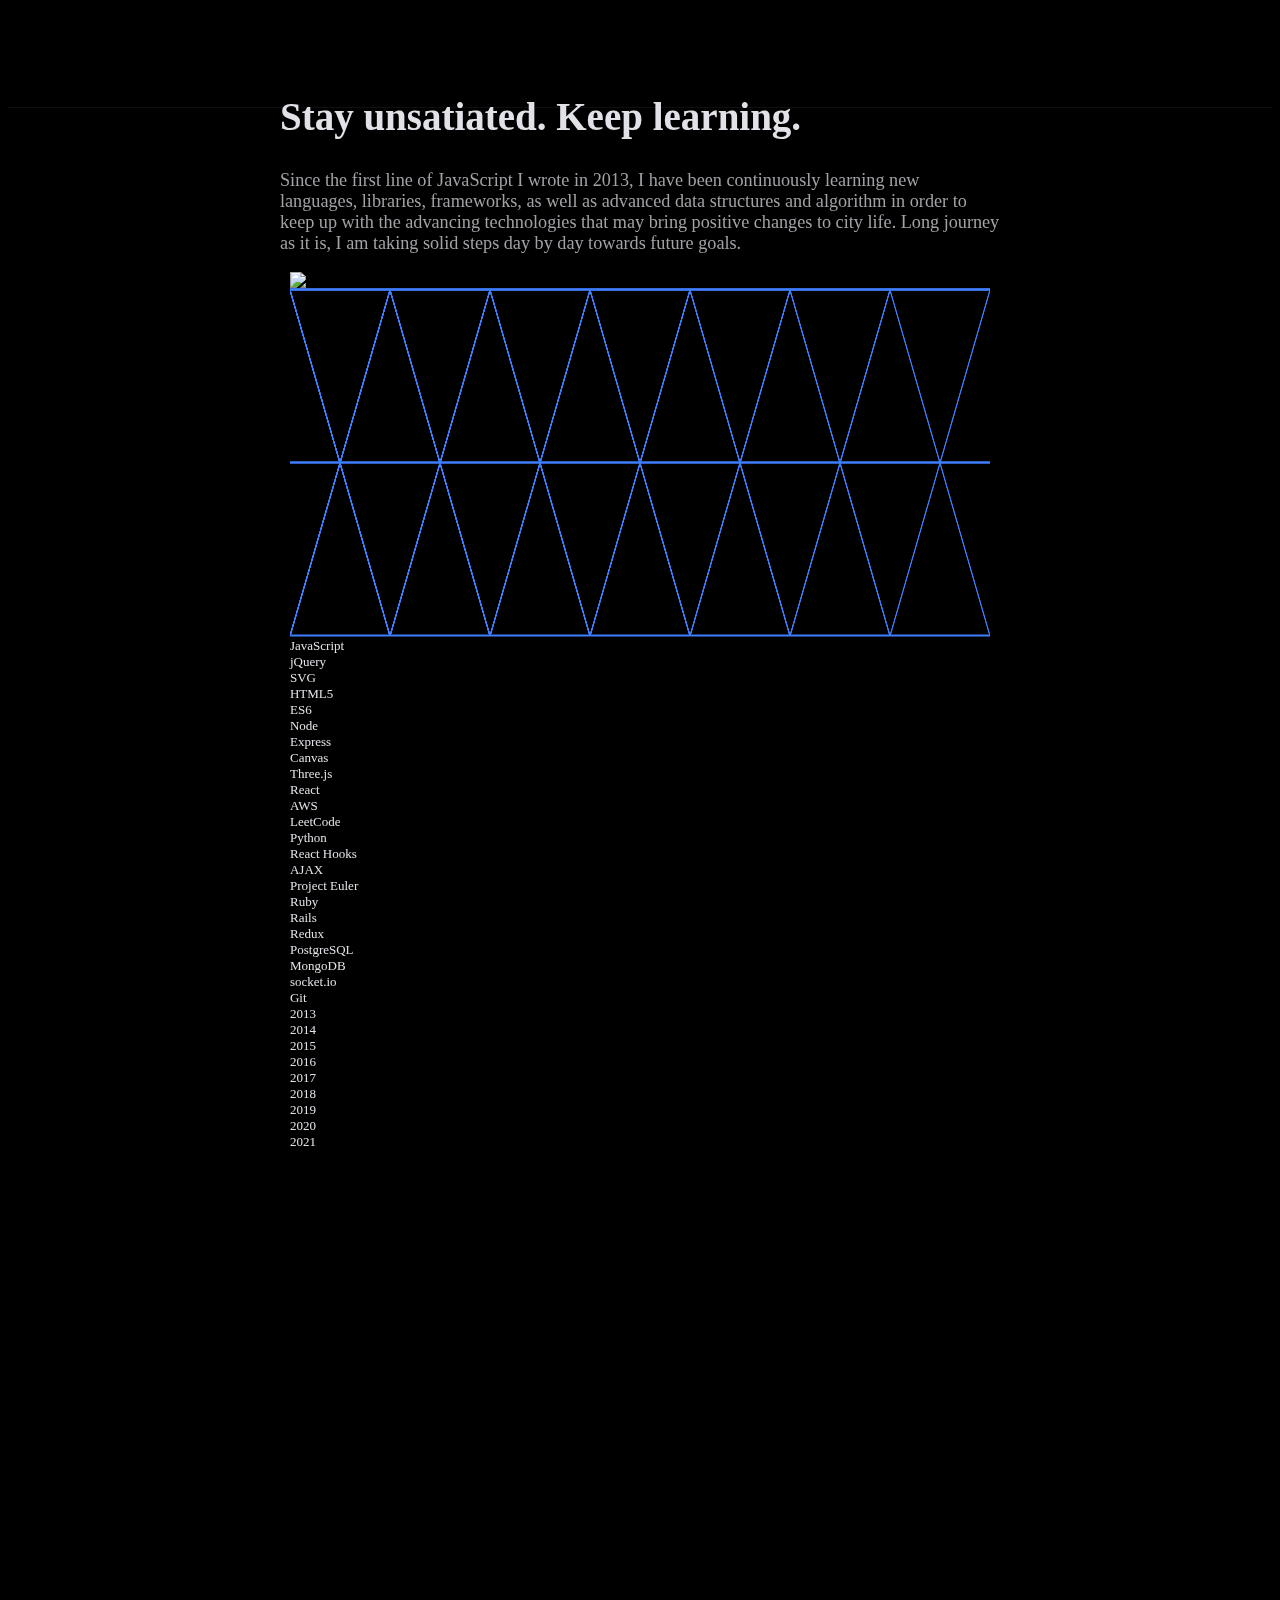
==== commit eaf34b5f: "add more animation" ====
--- a/index.html
+++ b/index.html
@@ -52,7 +52,7 @@
         </div>
       </div>
       <div class="two-columns-images">
-        <img src="./assets/img/dual-swe.jpg" alt="Software Engineering"/>
+        <img id="dual-swe" src="./assets/img/dual-swe.jpg" alt="Software Engineering"/>
         <img src="./assets/img/dual-ud.jpg" alt="Urban Design"/>
       </div>
     </div>
@@ -61,7 +61,7 @@
     <div class="container">
       <div class="text-container">
         <h2>Make story-telling interactive maps.</h2>
-        <p>Since 2013, I have started making web applications for interactive maps using JavaScript, jQuery, SVG, Canvas, and React. Compared to the static maps that planners conventionally produce, these interactive maps were much more powerful in conveying comprehensive, informative, and personalized messages tailored to each and every individual amongst thousands of recipients. These interactive maps were also proven to be more cost-efficient, as the web-based approach eliminates the countless redraws incurred during design iterations.</p>
+        <p>Since 2013, I have started developing web applications for interactive maps using JavaScript, jQuery, SVG, Canvas, and React. Compared to the static maps that planners conventionally produce, these interactive maps were much more powerful in conveying comprehensive, informative, and personalized messages tailored to each and every individual amongst thousands of recipients. These interactive maps were also proven to be more cost-efficient, as the web-based approach eliminates countless redraws that may incur during design iterations.</p>
       </div>
       <div class="carousel-vertical">
         <figure>
@@ -75,10 +75,12 @@
       </div>
     </div>
   </section>
-  <section class="gaming">
-    <div class="container">
-      <h2>Maps are fun. Play with them!</h2>
-      <p>Map-based video games such as SimCity and Civilization always fascinate me. Recently, I started developing my own strategic board game. My ultimate goal is to create a turn-based game that incorporates a geographic information system and cellular automata in order to adequately addresses how geography affects economy system and logistics. </p>
+  <section class="gaming" id="gaming">
+    <div class="container">
+      <div class="text-container">
+        <h2>Maps are fun. Play with them!</h2>
+        <p>Map-based video games such as SimCity and Civilization always fascinate me. Recently, I started developing my own strategic board game. My ultimate goal is to create a turn-based game that incorporates a geographic information system and cellular automata in order to adequately address how geography affects economy system and logistics. </p>
+      </div>
       <figure>
         <img src="./assets/img/gaming-base.png" alt="" />
         <img src="./assets/img/gaming-unit.png" alt="" />
@@ -92,20 +94,158 @@
     <div class="container">
       <div class="text-container">
         <h2>Boost up design productivity through IT.</h2>
-        <p>I write codes that automates repetitive architecture design processes. After joining JKA, I brought down the time spent in 3D base mapping and building cost estimation by over 90%. Full-stack software engineering training in App Academy further prepared me for develop the back-end of office productivity tools using modern application frameworks such as Ruby on Rails and MERN.</p>
+        <p>I write codes that automates repetitive architecture design processes. After joining JKA, I brought down the time spent in 3D base mapping and building cost estimation by over 90%. Full-stack software engineering training in App Academy further prepared me for developing the back-end of office productivity tools using modern application frameworks such as Ruby on Rails and MERN.</p>
       </div>
       <figure>
         <img src="./assets/img/productivity-doggie-slides.jpg" alt=""/>
-        <caption><a href="https://doggie-slides.herokuapp.com/#/slides/about">Visit DoggIe Slides, a clone of Google Slides that incorporated basic presentation editing functionality within two
-        weeks.</a></caption>
+        <caption><a href="https://doggie-slides.herokuapp.com/#/slides/about">Visit DoggIe Slides, a Google Slides clone made in two weeks.</a></caption>
       </figure>
     </div>
   </section>
   <section class="skills">
     <div class="container">
-      <h2>Stay unsatiated. Keep learning.</h2>
-      <p>Since the first line of JavaScript I wrote in 2013, I have been continuously learning new languages, libraries, frameworks, as well as advanced data structures and algorithm in order to keep up with the advancing technologies that may bring positive changes to city life. Long journey as it is, I am taking solid steps day by day towards future goals.</p>
-    </div>
-  </section>
+      <div class="text-container">
+        <h2>Stay unsatiated. Keep learning.</h2>
+        <p>Since the first line of JavaScript I wrote in 2013, I have been continuously learning new languages, libraries, frameworks, as well as advanced data structures and algorithm in order to keep up with the advancing technologies that may bring positive changes to city life. Long journey as it is, I am taking solid steps day by day towards future goals.</p>
+      </div>
+      <div class="visualization">
+        <img src="./assets/img/galaxy.jpg"/>
+        <div id="skills-container"></div>
+        <div id="years-container"></div>
+      </div>
+    </div>
+  </section>
+
+  <script>
+
+const GAPS = 8;
+const NUMS_SKILLS_BY_YEAR = [0,2,4,7,9,11,13,15,17,23]
+const yearsContainer = document.getElementById('years-container');
+const dualSection = document.querySelector('section.dual');
+const gamingSection = document.querySelector('section.gaming');
+const skillsContainer = document.getElementById('skills-container');
+const skillsSection = document.querySelector('section.skills');
+const dualImages = document.querySelectorAll('section.dual img');
+const isSticky = () => window.innerHeight >= 720 && window.innerWidth >= 768;
+const canvas = document.createElement('canvas');
+const ctx = canvas.getContext('2d');
+
+canvas.width = ctx.width = 700;
+canvas.height = ctx.height = 350;
+
+ctx.strokeStyle = "#3f7fff";
+ctx.lineWidth = 2;
+
+ctx.beginPath();
+
+for (let i = 1.5; i < 350; i += 173){
+  ctx.moveTo(0, i);
+  ctx.lineTo(800, i);
+  ctx.stroke();
+}
+
+ctx.lineWidth = 1;
+for (i = 0; i < 8; i++){
+
+  ctx.moveTo(i * 100, 2);
+  ctx.lineTo((i + 1) * 100, 348);
+  ctx.moveTo((i + 1) * 100, 2);
+  ctx.lineTo(i * 100, 348);
+  ctx.stroke();
+}
+
+skillsContainer.appendChild(canvas);
+
+for (let yr = 2013; yr <= 2021; yr ++){
+  let year = document.createElement('div');
+  year.classList.add('year');
+  year.innerText = yr;
+
+  yearsContainer.appendChild(year);
+}
+
+[ ["JavaScript", "jQuery", "SVG", "HTML5", "ES6", "Node", "Express", "Canvas"],
+  ["Three.js", "React", "AWS", "LeetCode", "Python", "React Hooks", "AJAX"],
+  ["Project Euler", "Ruby", "Rails", "Redux", "PostgreSQL", "MongoDB", "socket.io", "Git"]
+].forEach((sub, j) => {
+  let div = document.createElement('div');
+  let len = sub.length;
+
+  div.classList.add('skill-row');
+
+  sub.forEach((el, i) => {
+    let skill = document.createElement('div');
+    skill.classList.add('skill');
+    skill.style.left = `${(i + 0.5 + (len < GAPS ? 0.5 : 0) ) * 100 / GAPS}%`;
+    skill.innerHTML = el;
+    div.appendChild(skill);
+  });
+
+  skillsContainer.appendChild(div);
+});
+      
+window.addEventListener('resize', e => {
+  document.querySelectorAll('div.skill').forEach((el, i) => {
+    el.style.opacity = 1;
+  });
+});
+
+let scrollAnimationFrame;
+
+window.addEventListener('scroll', e => {
+  cancelAnimationFrame(scrollAnimationFrame);
+  let {scrollY} = window;
+
+  scrollAnimationFrame = requestAnimationFrame(() => {
+    if (isSticky()){
+      const dualOffsetTop = dualSection.offsetTop;
+      const dualOffsetHeight = dualSection.offsetHeight / 2;
+
+      if (scrollY >= dualOffsetTop && scrollY <= dualOffsetTop + dualOffsetHeight / 2){
+        const percentage = (dualOffsetHeight / 2 - scrollY + dualOffsetTop) / dualOffsetHeight * 2;
+        dualImages[0].style.transform = `perspective(100px) rotateY(${-2 - percentage * 1.5}deg) translate(-1%, ${percentage * 6 - 3}%)`;
+        dualImages[1].style.transform = `perspective(100px) rotateY(${3 - percentage * 1.5}deg) translate(1%)`;
+        return;
+      }
+
+      const gamingOffsetTop = gamingSection.offsetTop;
+      const gamingOffsetHeight = gamingSection.offsetHeight / 2;
+
+      if (scrollY >= gamingOffsetTop && scrollY <= gamingOffsetTop + gamingOffsetHeight / 10) {
+        document.querySelectorAll('section.gaming img').forEach((el, i) => {
+          el.style.bottom = Math.max(
+            i * 350 * (gamingOffsetHeight / 10 - (scrollY - gamingOffsetTop)) / gamingOffsetHeight,
+            0
+          );
+        });
+
+        return;
+      }
+
+      const skillsOffsetTop = skillsSection.offsetTop;
+      const skillsOffsetHeight = skillsSection.offsetHeight / 2;
+
+      if (scrollY >= skillsOffsetTop) {
+        const percentage = 25 * (scrollY - skillsOffsetTop) / skillsOffsetHeight;
+        const mod = percentage % 0;
+  
+        document.querySelectorAll('div.skill').forEach((el, i) => {
+          let val = Math.max(0.25, percentage - i);
+          if (el.style.opacity != val)
+            el.style.opacity = Math.max(0.25, percentage - i);
+        });
+  
+        document.querySelectorAll('div.year').forEach((el, i) => {
+          el.style.opacity = Math.max(
+            percentage > NUMS_SKILLS_BY_YEAR[i + 1] ? 1 :
+              (percentage - NUMS_SKILLS_BY_YEAR[i]) / (NUMS_SKILLS_BY_YEAR[i + 1] - NUMS_SKILLS_BY_YEAR[i]),
+            0.25
+          );
+        });
+      }
+    }
+  });
+});
+  </script>
 </body>
 </html>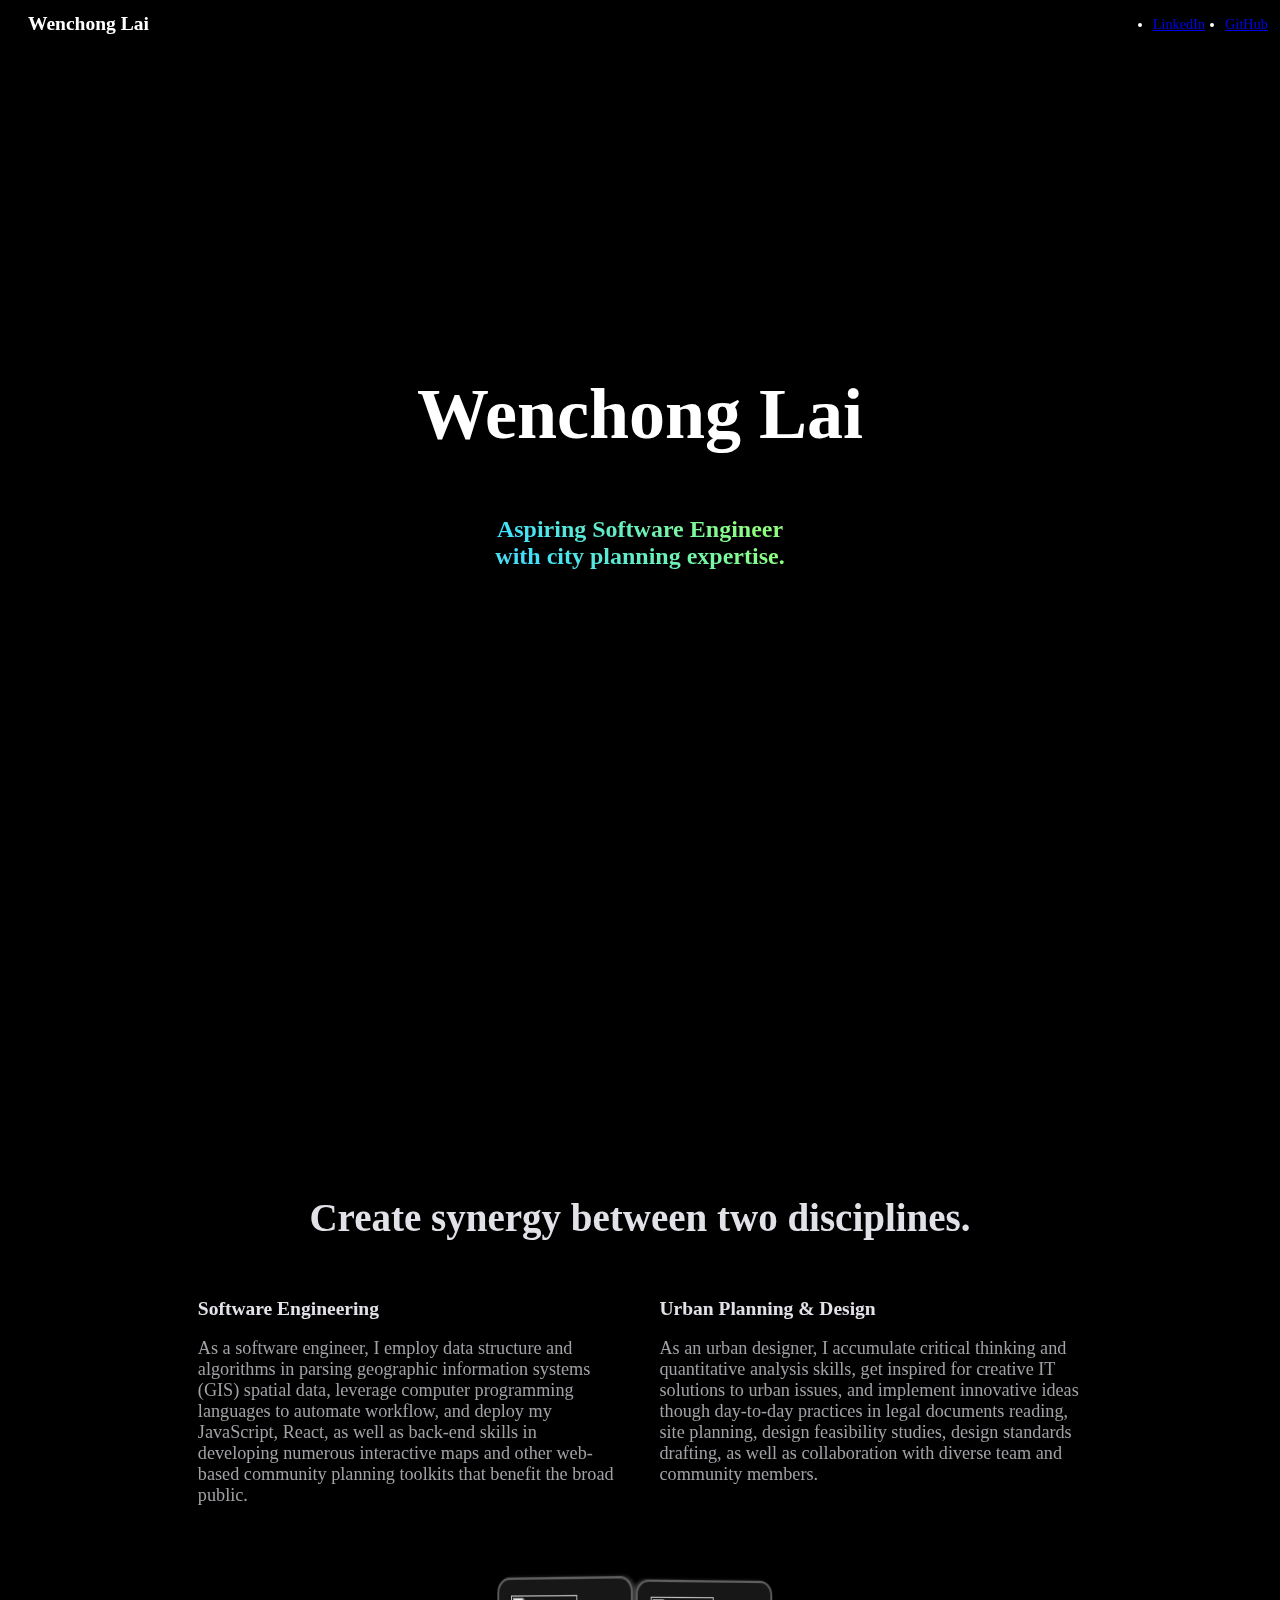
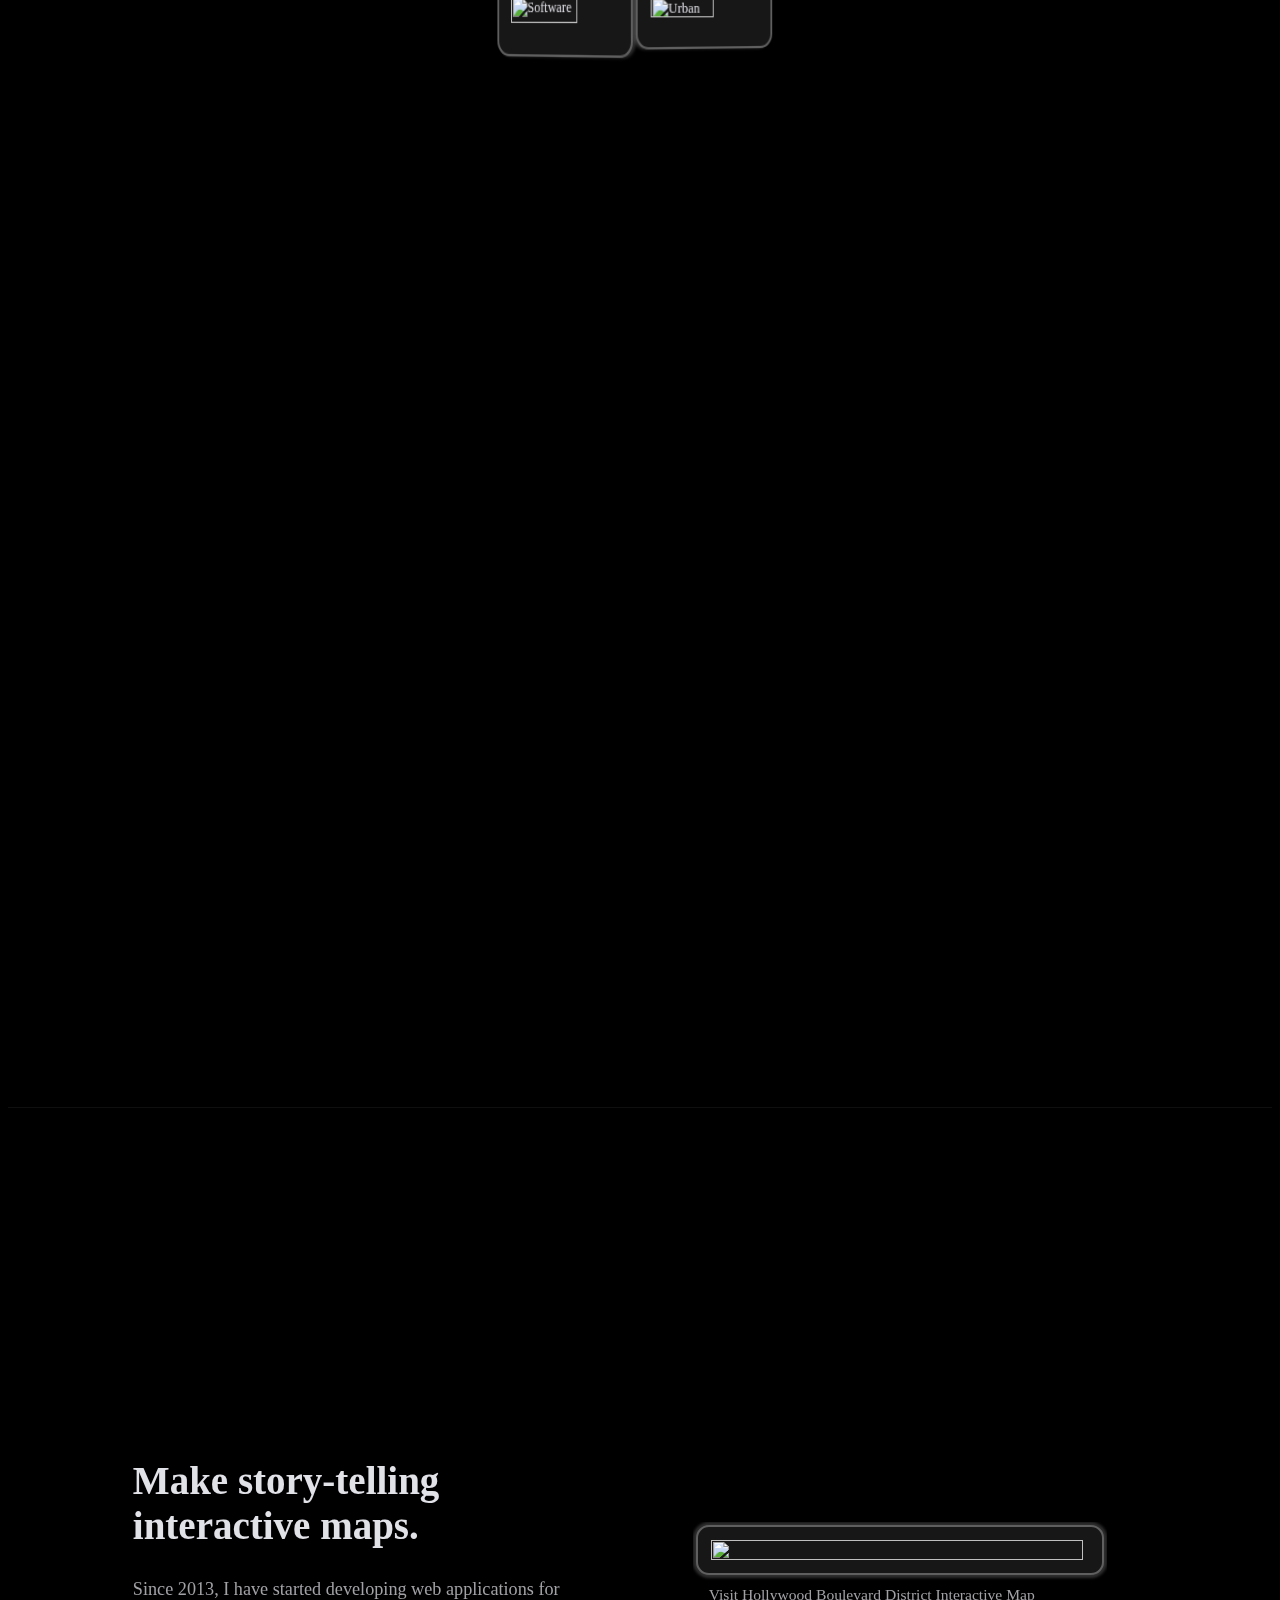
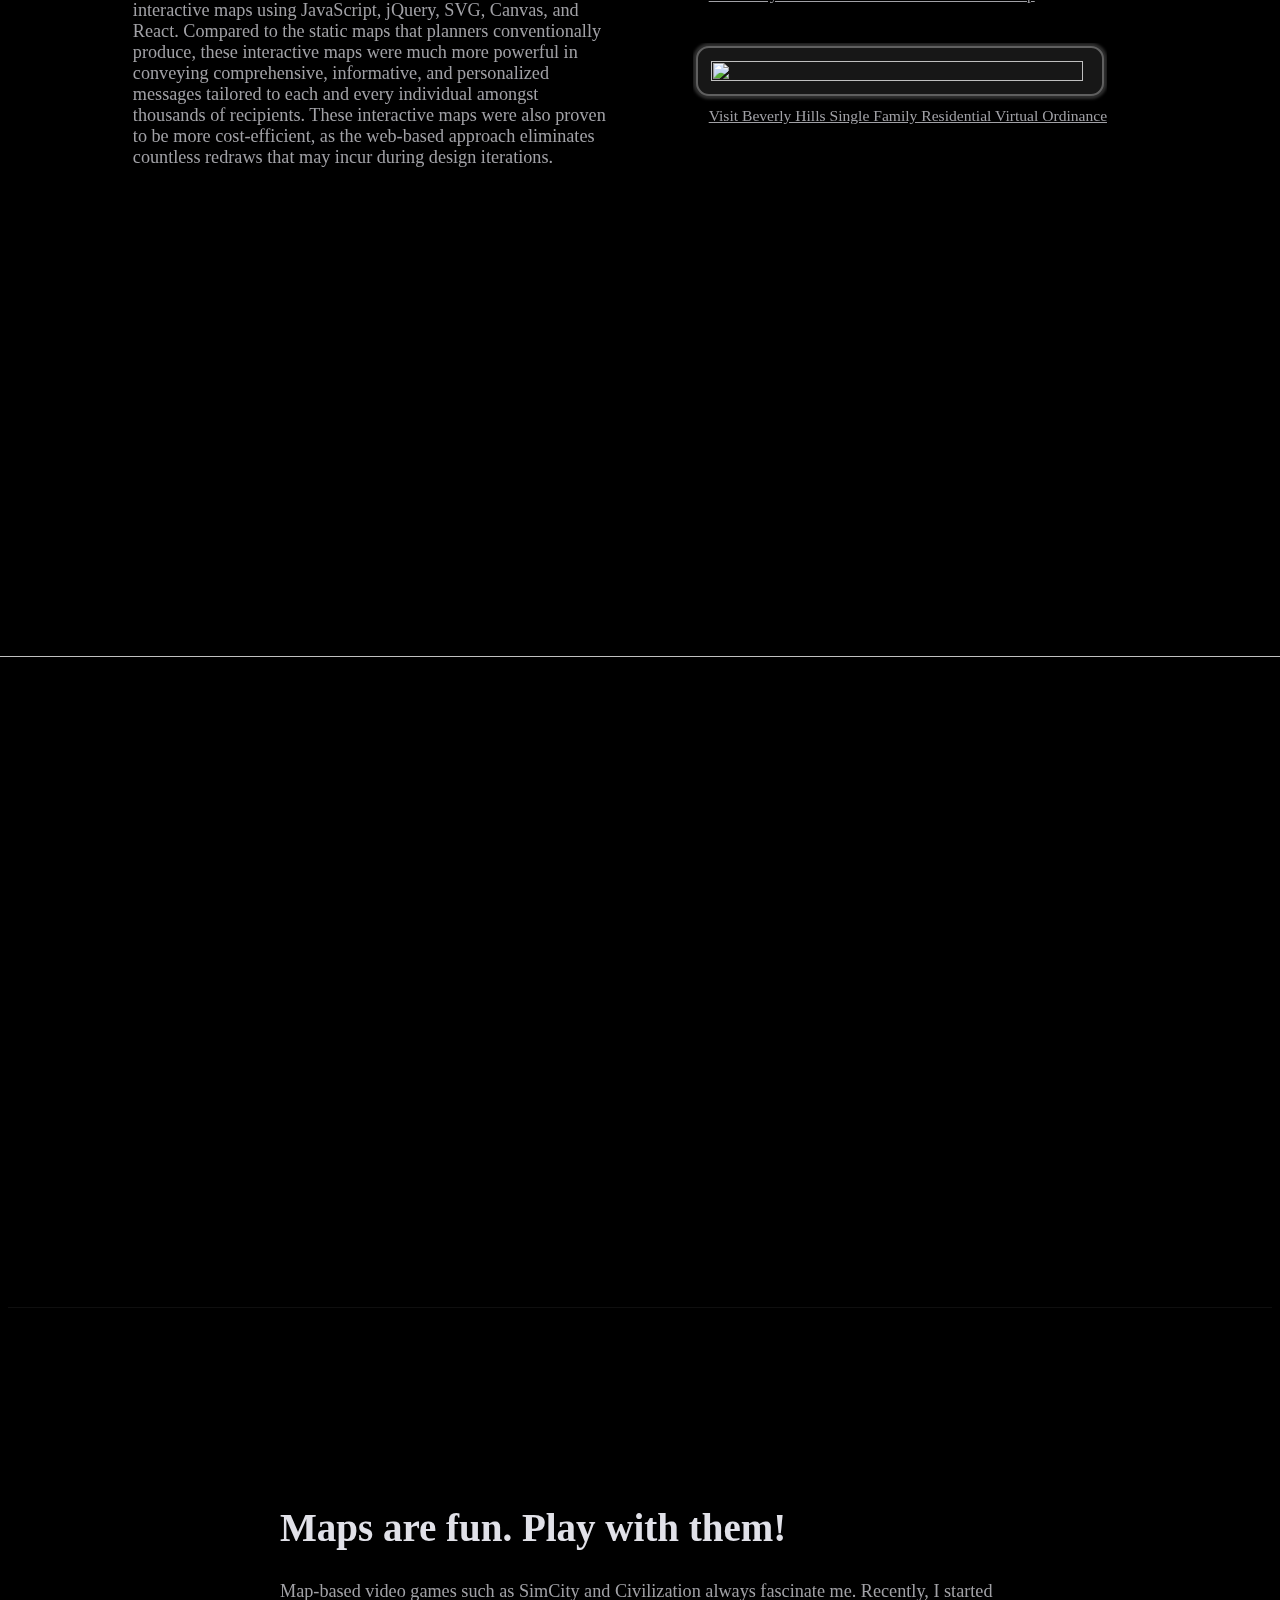
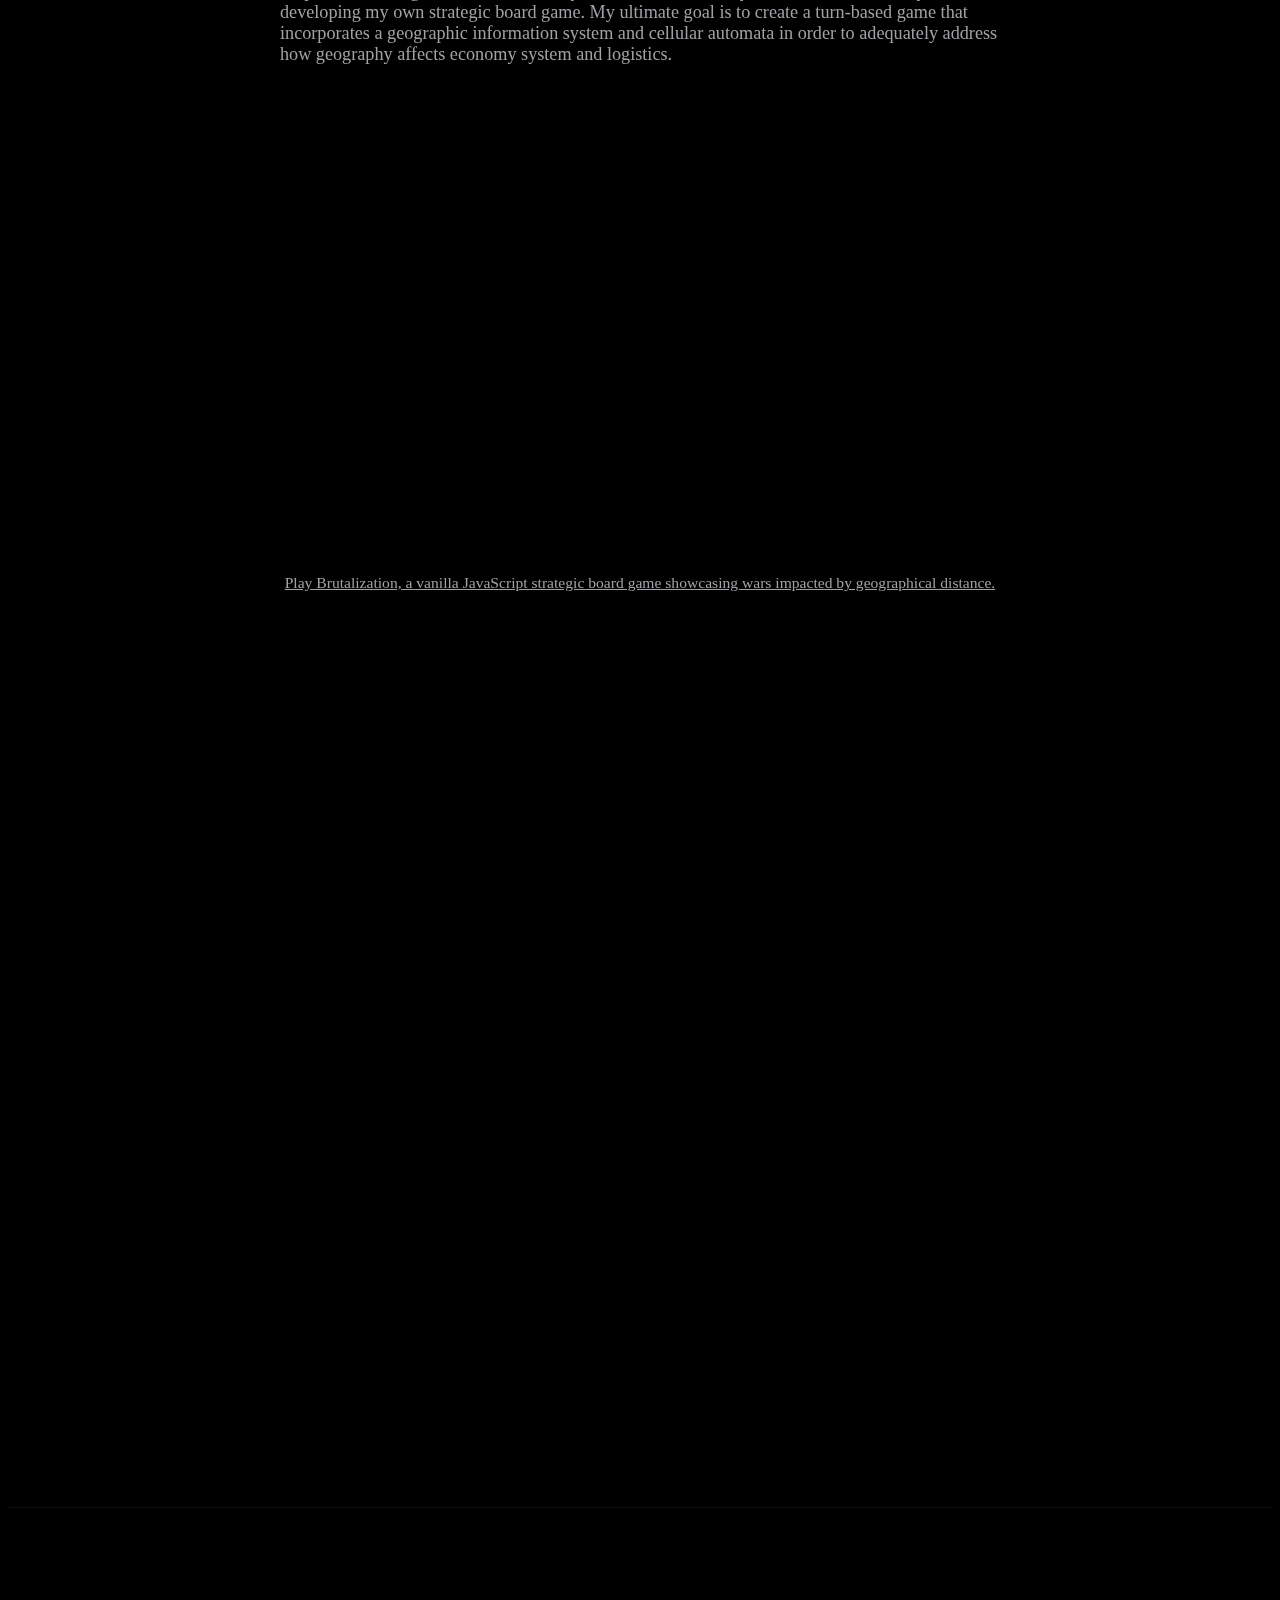
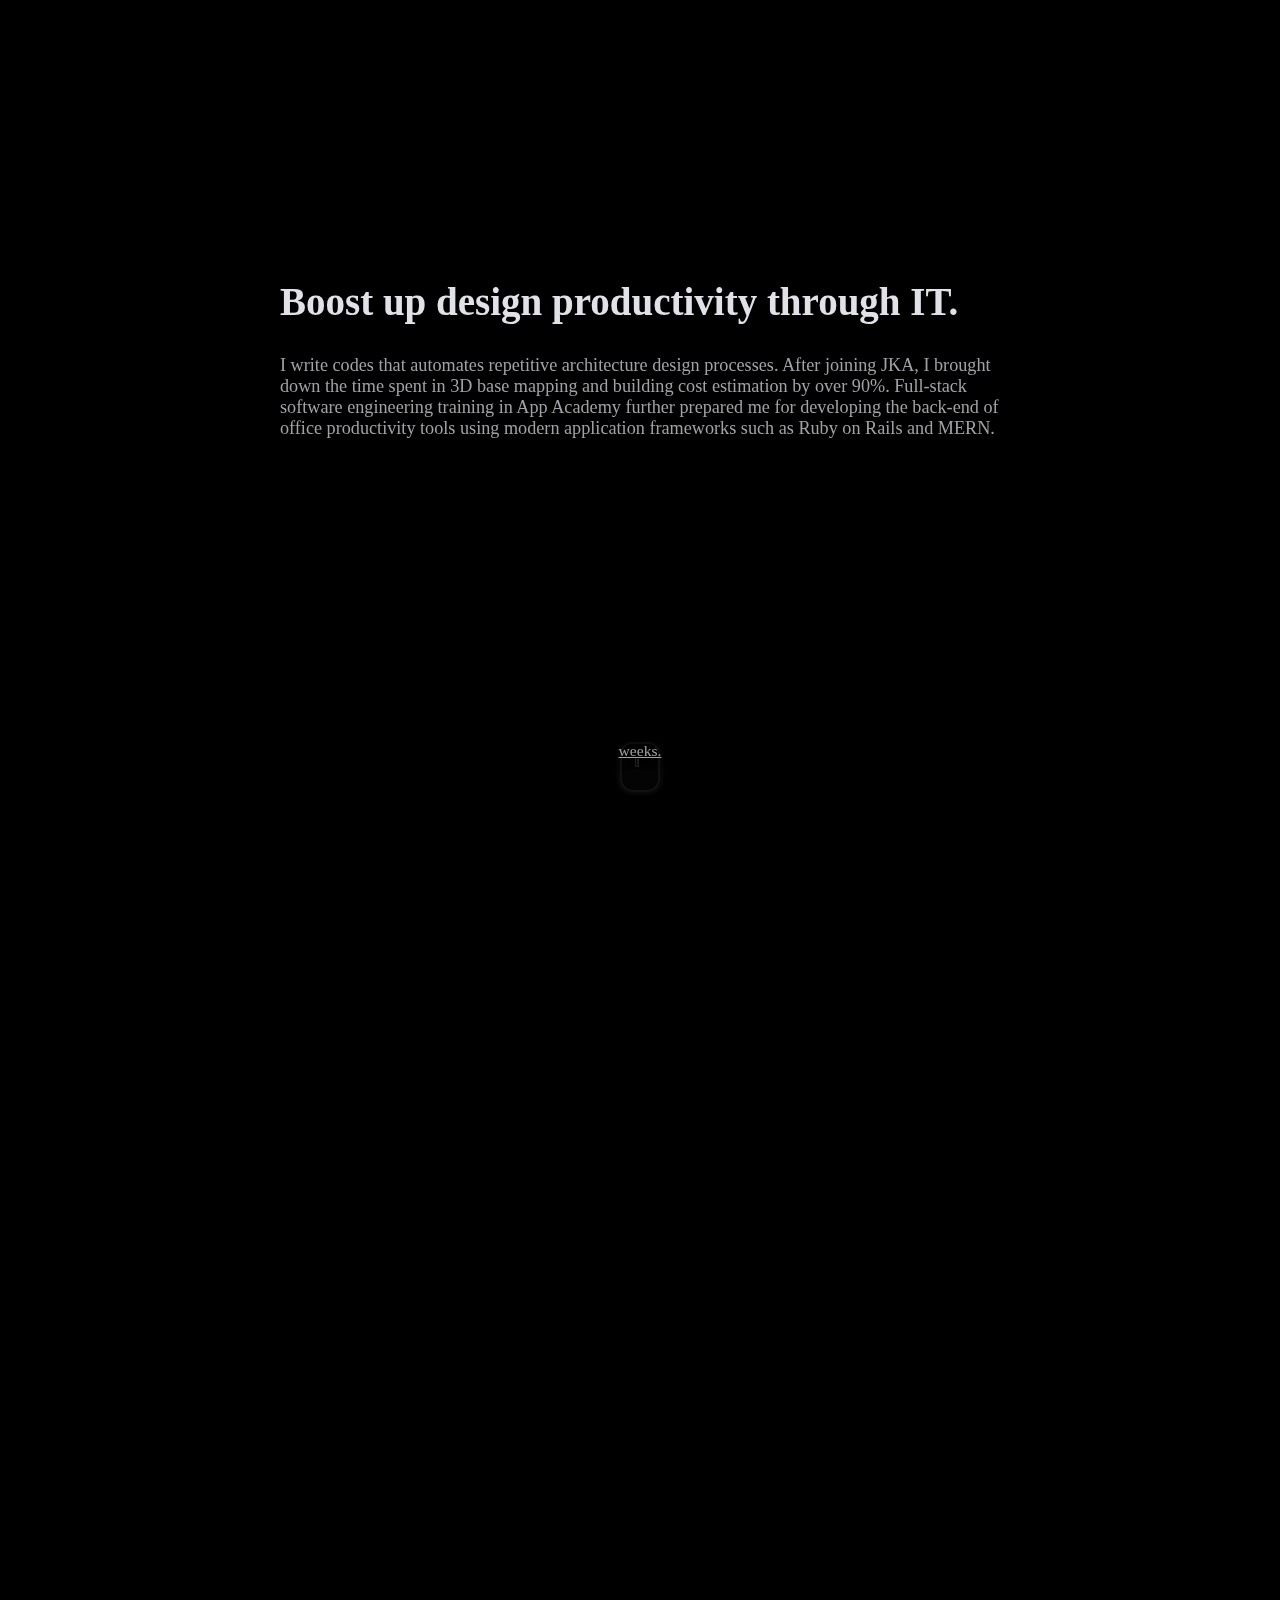
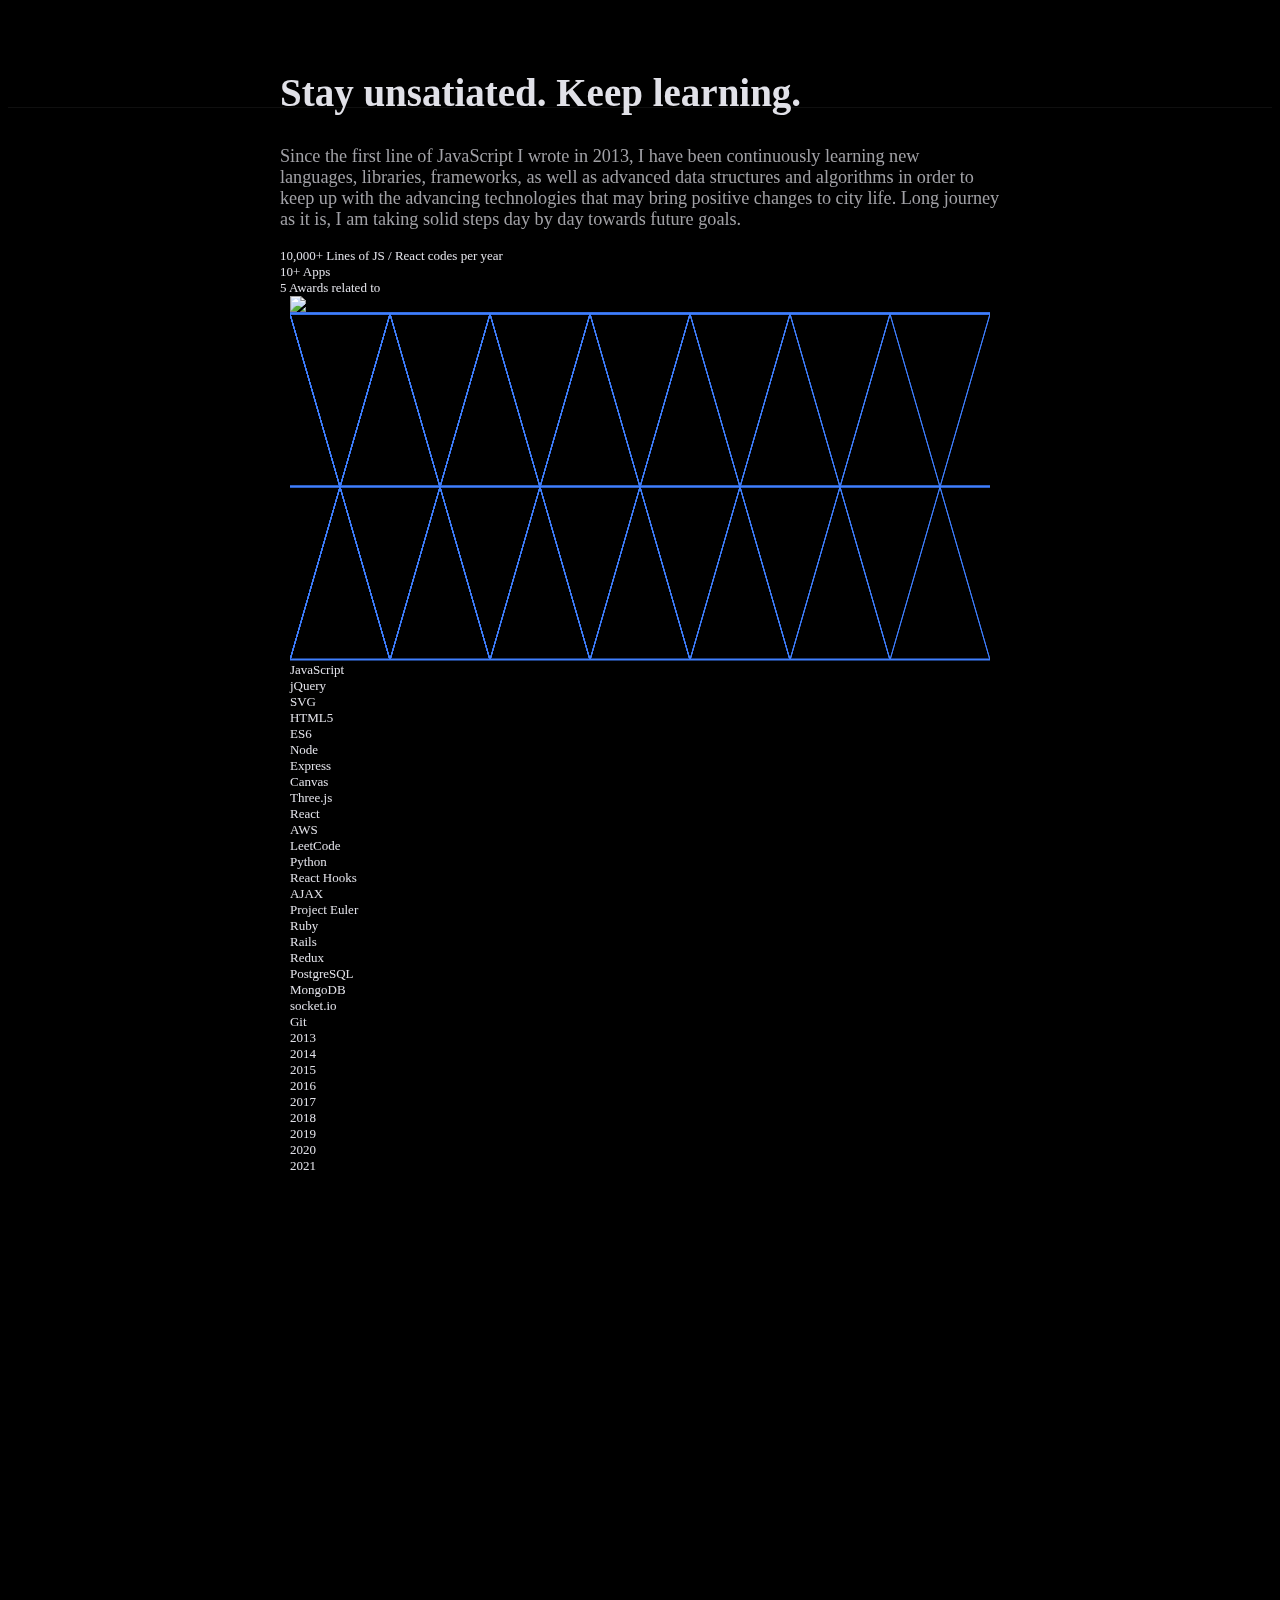
==== commit e569d5ff: "Change map animation behaviors to avoid dropping frames" ====
--- a/index.html
+++ b/index.html
@@ -106,7 +106,21 @@
     <div class="container">
       <div class="text-container">
         <h2>Stay unsatiated. Keep learning.</h2>
-        <p>Since the first line of JavaScript I wrote in 2013, I have been continuously learning new languages, libraries, frameworks, as well as advanced data structures and algorithm in order to keep up with the advancing technologies that may bring positive changes to city life. Long journey as it is, I am taking solid steps day by day towards future goals.</p>
+        <p>Since the first line of JavaScript I wrote in 2013, I have been continuously learning new languages, libraries, frameworks, as well as advanced data structures and algorithms in order to keep up with the advancing technologies that may bring positive changes to city life. Long journey as it is, I am taking solid steps day by day towards future goals.</p>
+        <div class="accomplishments">
+          <div class="accomplishment">
+            <span>10,000+ Lines</span>
+            of JS / React codes per year
+          </div>
+          <div class="accomplishment">
+            <span>10+ Apps</span>
+            
+          </div>
+          <div class="accomplishment">
+            <span>5 Awards</span>
+            related to 
+          </div>
+        </div>
       </div>
       <div class="visualization">
         <img src="./assets/img/galaxy.jpg"/>
@@ -201,8 +215,8 @@
       const dualOffsetTop = dualSection.offsetTop;
       const dualOffsetHeight = dualSection.offsetHeight / 2;
 
-      if (scrollY >= dualOffsetTop && scrollY <= dualOffsetTop + dualOffsetHeight / 2){
-        const percentage = (dualOffsetHeight / 2 - scrollY + dualOffsetTop) / dualOffsetHeight * 2;
+      if (scrollY >= dualOffsetTop && scrollY <= dualOffsetTop + dualOffsetHeight / 4){
+        const percentage = (dualOffsetHeight / 4 - scrollY + dualOffsetTop) / dualOffsetHeight * 4;
         dualImages[0].style.transform = `perspective(100px) rotateY(${-2 - percentage * 1.5}deg) translate(-1%, ${percentage * 6 - 3}%)`;
         dualImages[1].style.transform = `perspective(100px) rotateY(${3 - percentage * 1.5}deg) translate(1%)`;
         return;
@@ -211,12 +225,14 @@
       const gamingOffsetTop = gamingSection.offsetTop;
       const gamingOffsetHeight = gamingSection.offsetHeight / 2;
 
-      if (scrollY >= gamingOffsetTop && scrollY <= gamingOffsetTop + gamingOffsetHeight / 10) {
+      if (scrollY >= gamingOffsetTop && scrollY <= gamingOffsetTop + gamingOffsetHeight / 2) {
         document.querySelectorAll('section.gaming img').forEach((el, i) => {
-          el.style.bottom = Math.max(
-            i * 350 * (gamingOffsetHeight / 10 - (scrollY - gamingOffsetTop)) / gamingOffsetHeight,
+          let offset = Math.max(
+            i * 75 * (gamingOffsetHeight / 2 - (scrollY - gamingOffsetTop)) / gamingOffsetHeight,
             0
           );
+          
+          el.style.transform = `translate(-50%, -${offset}px)`; 
         });
 
         return;
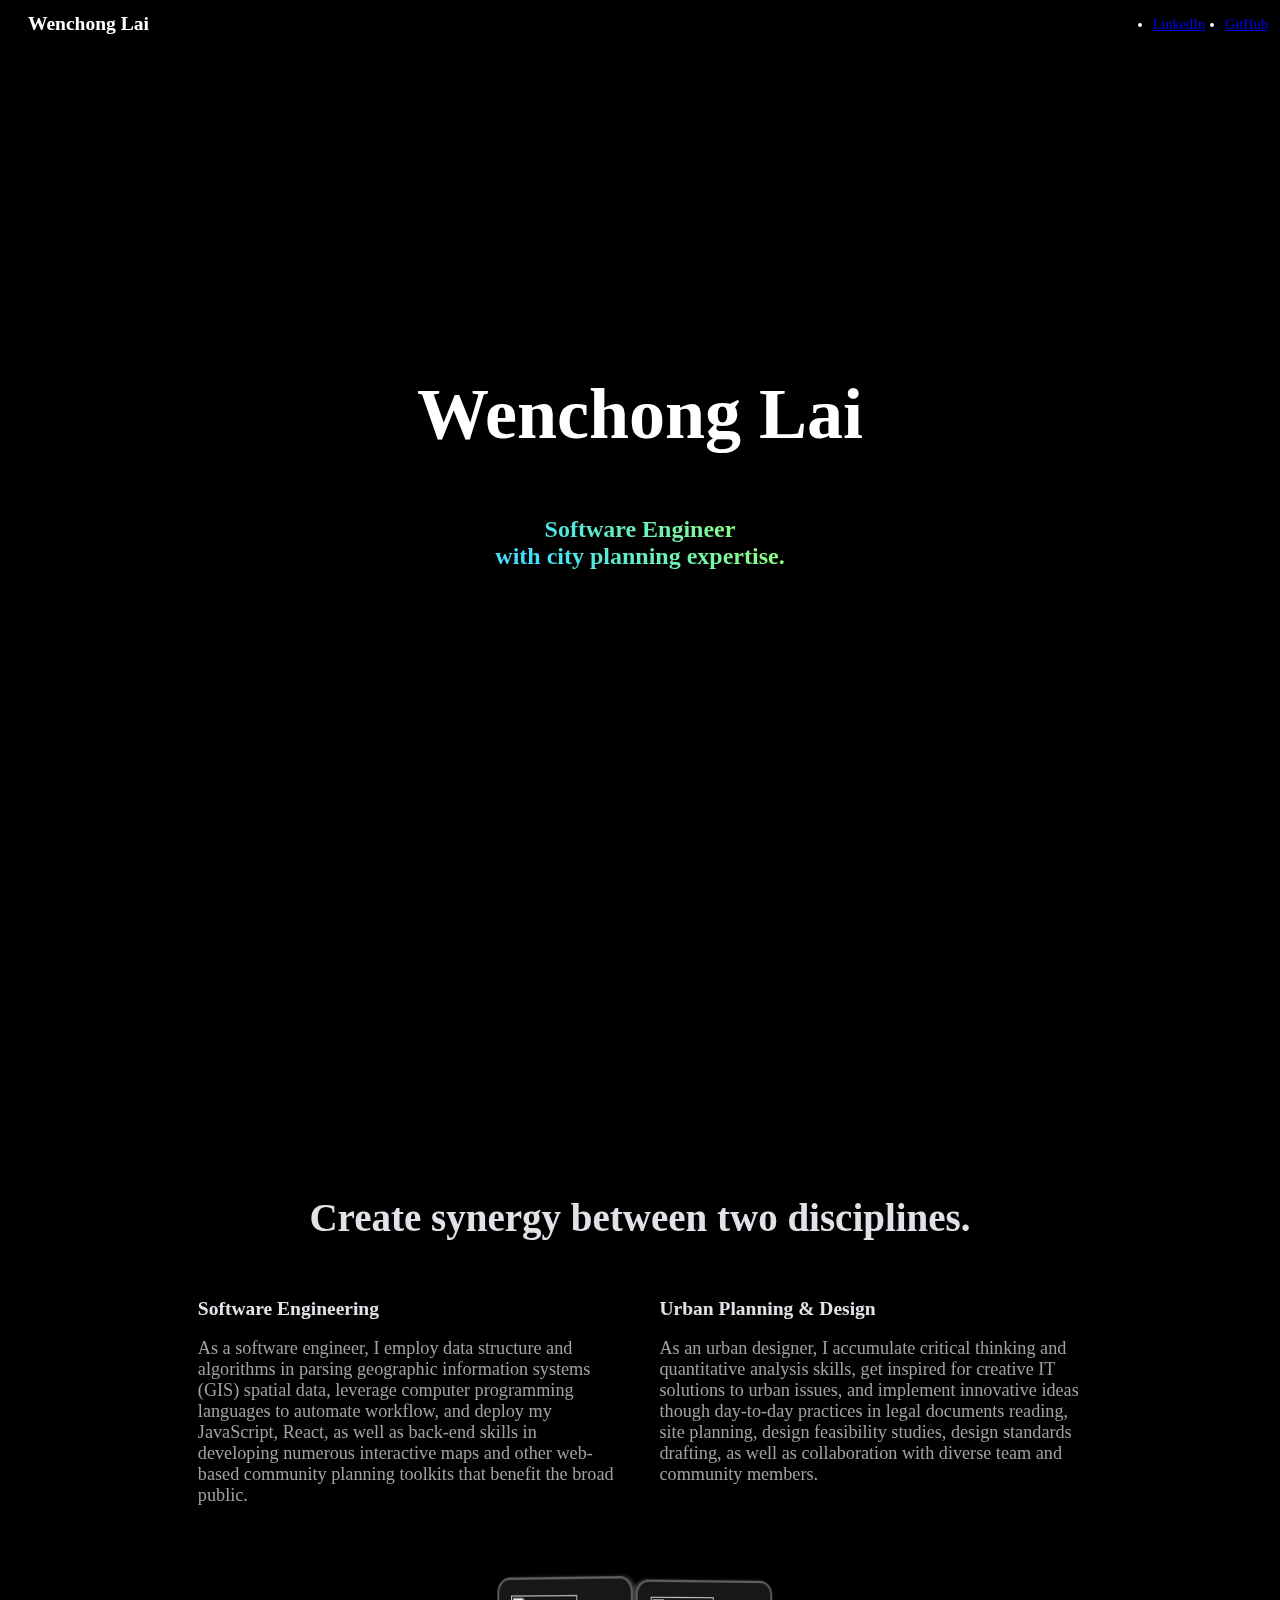
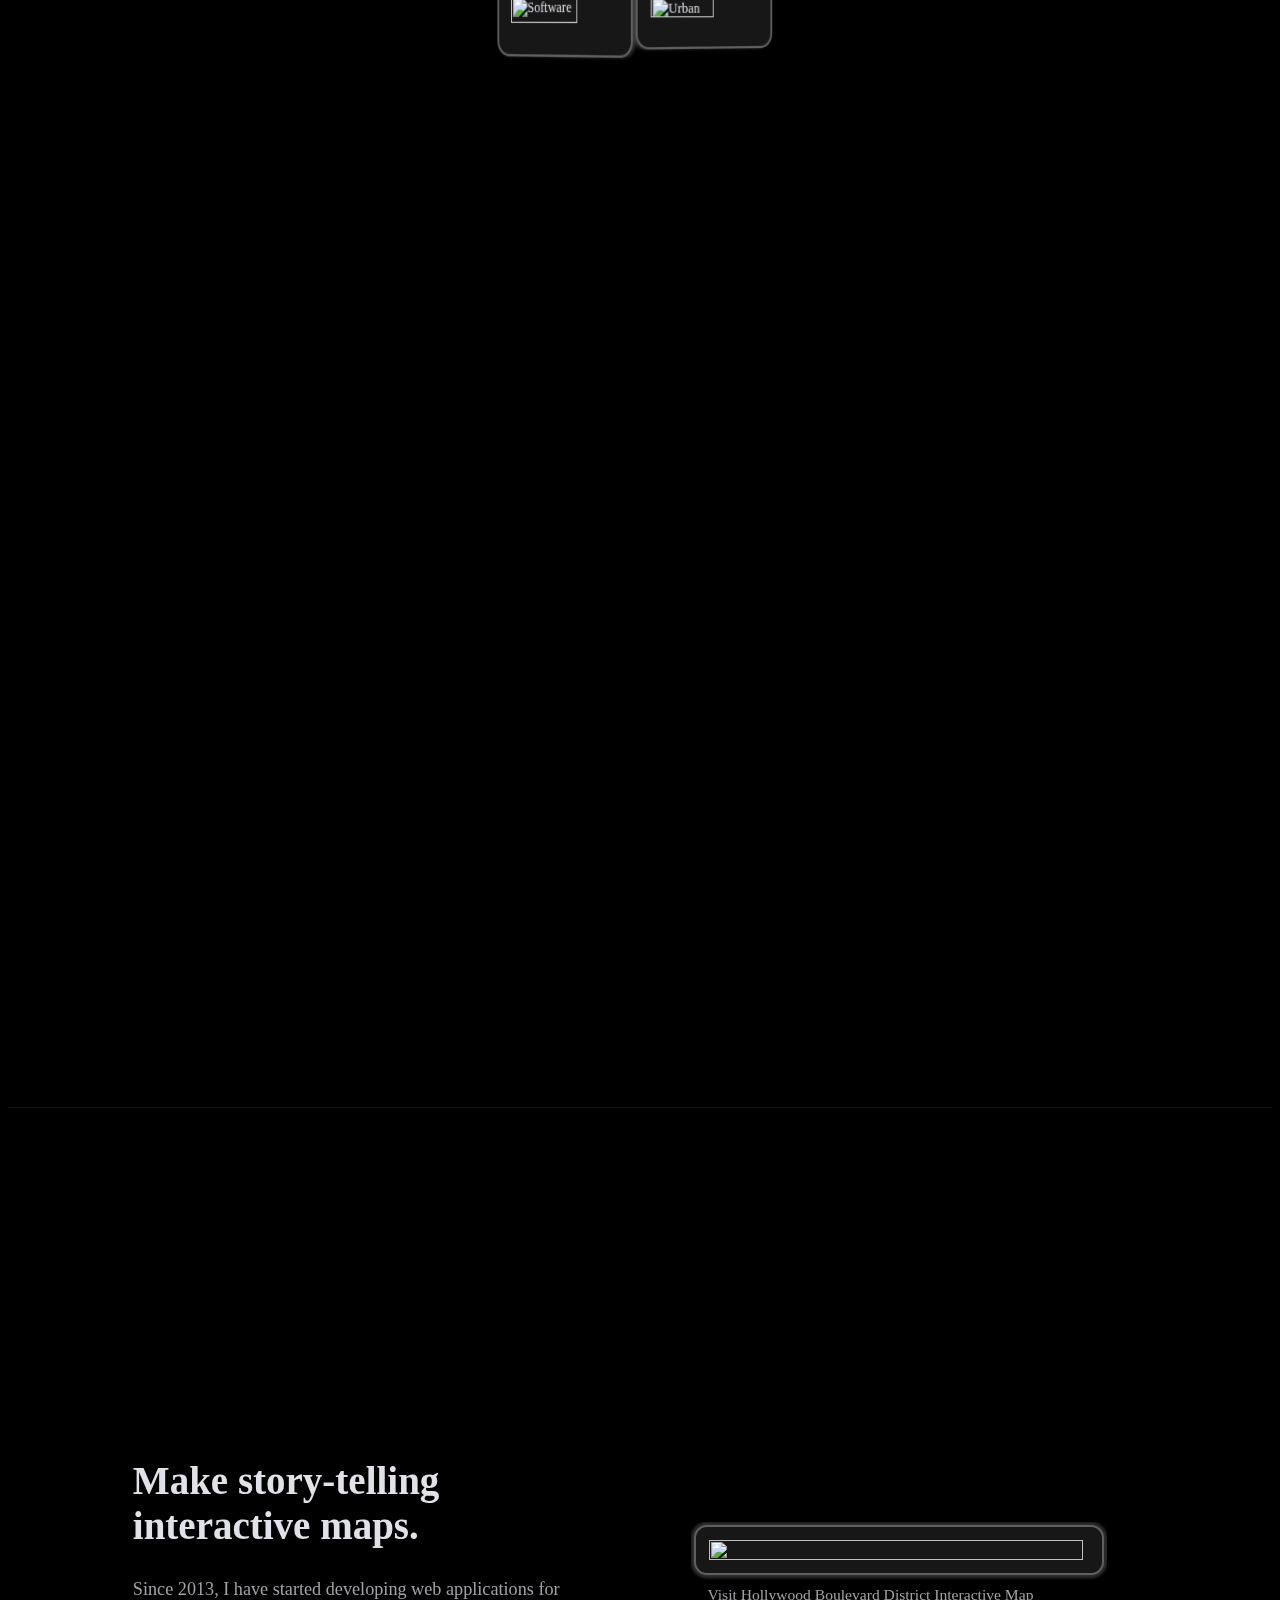
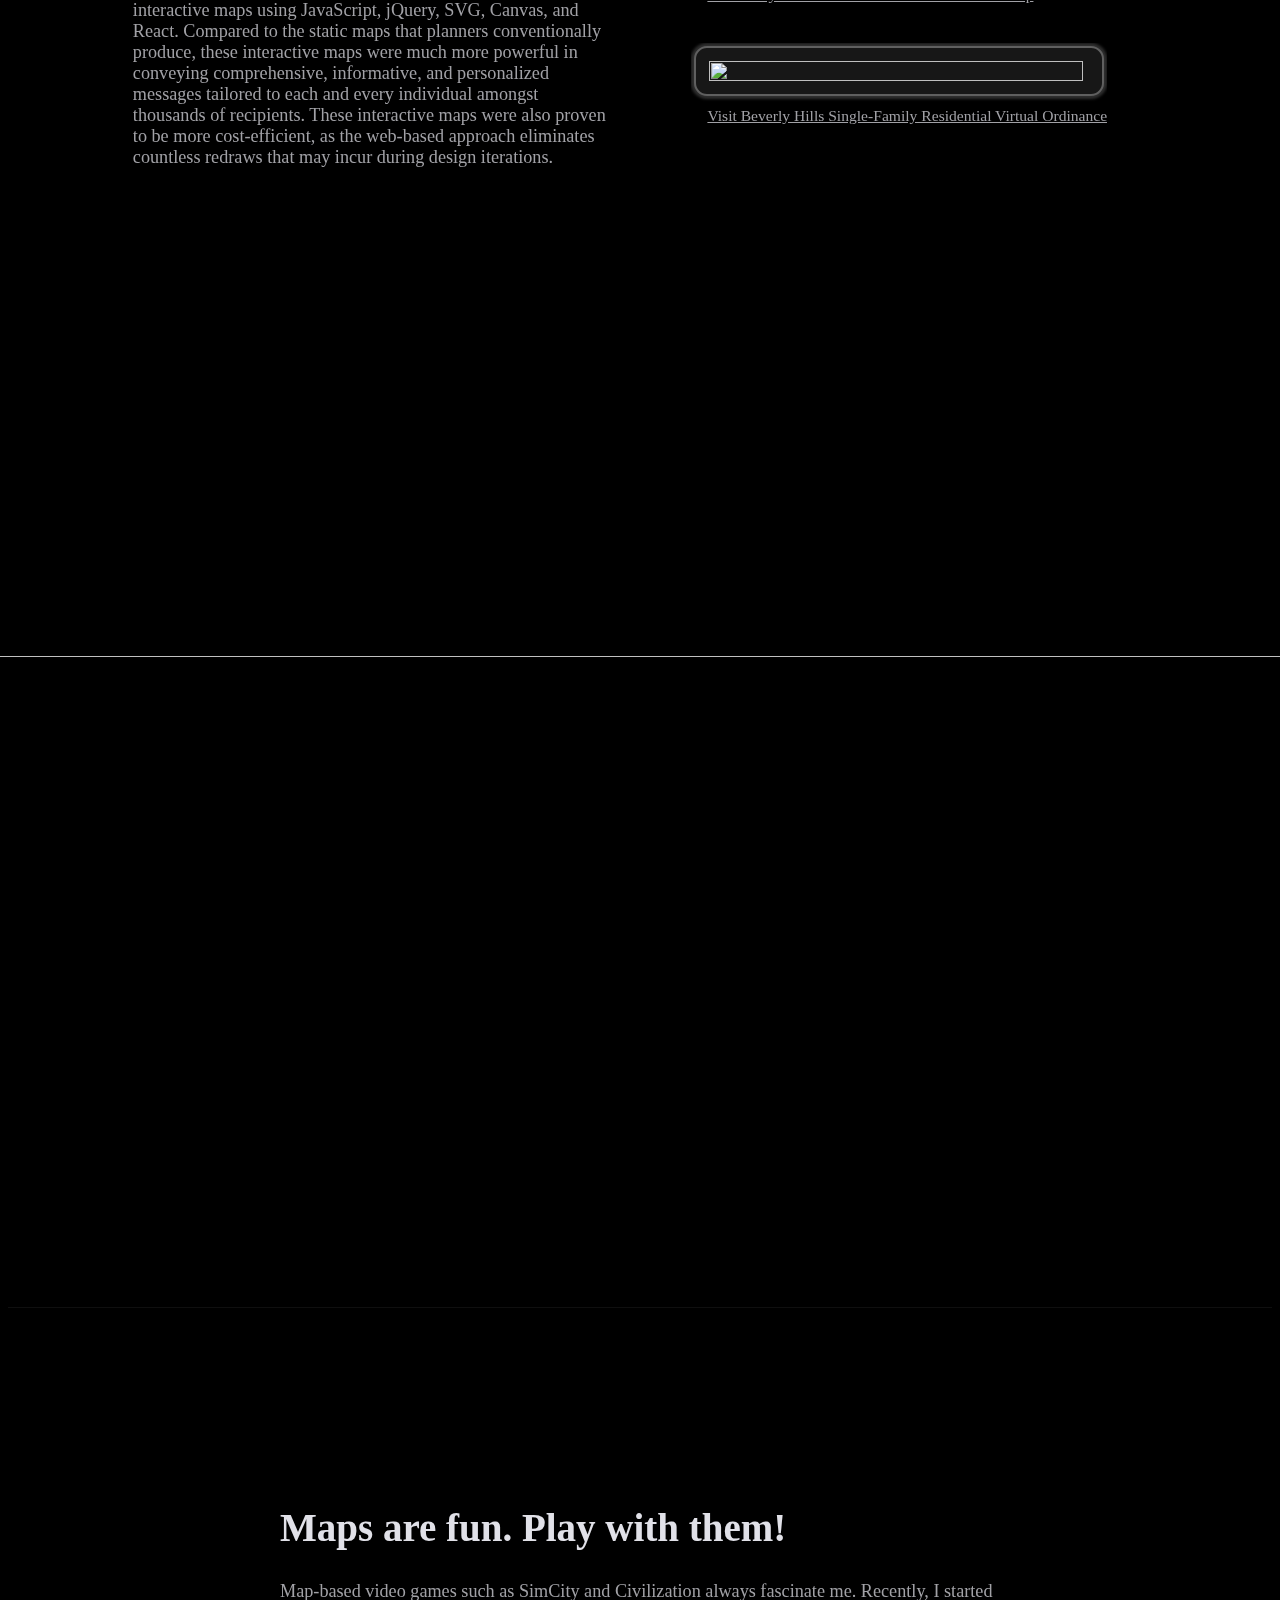
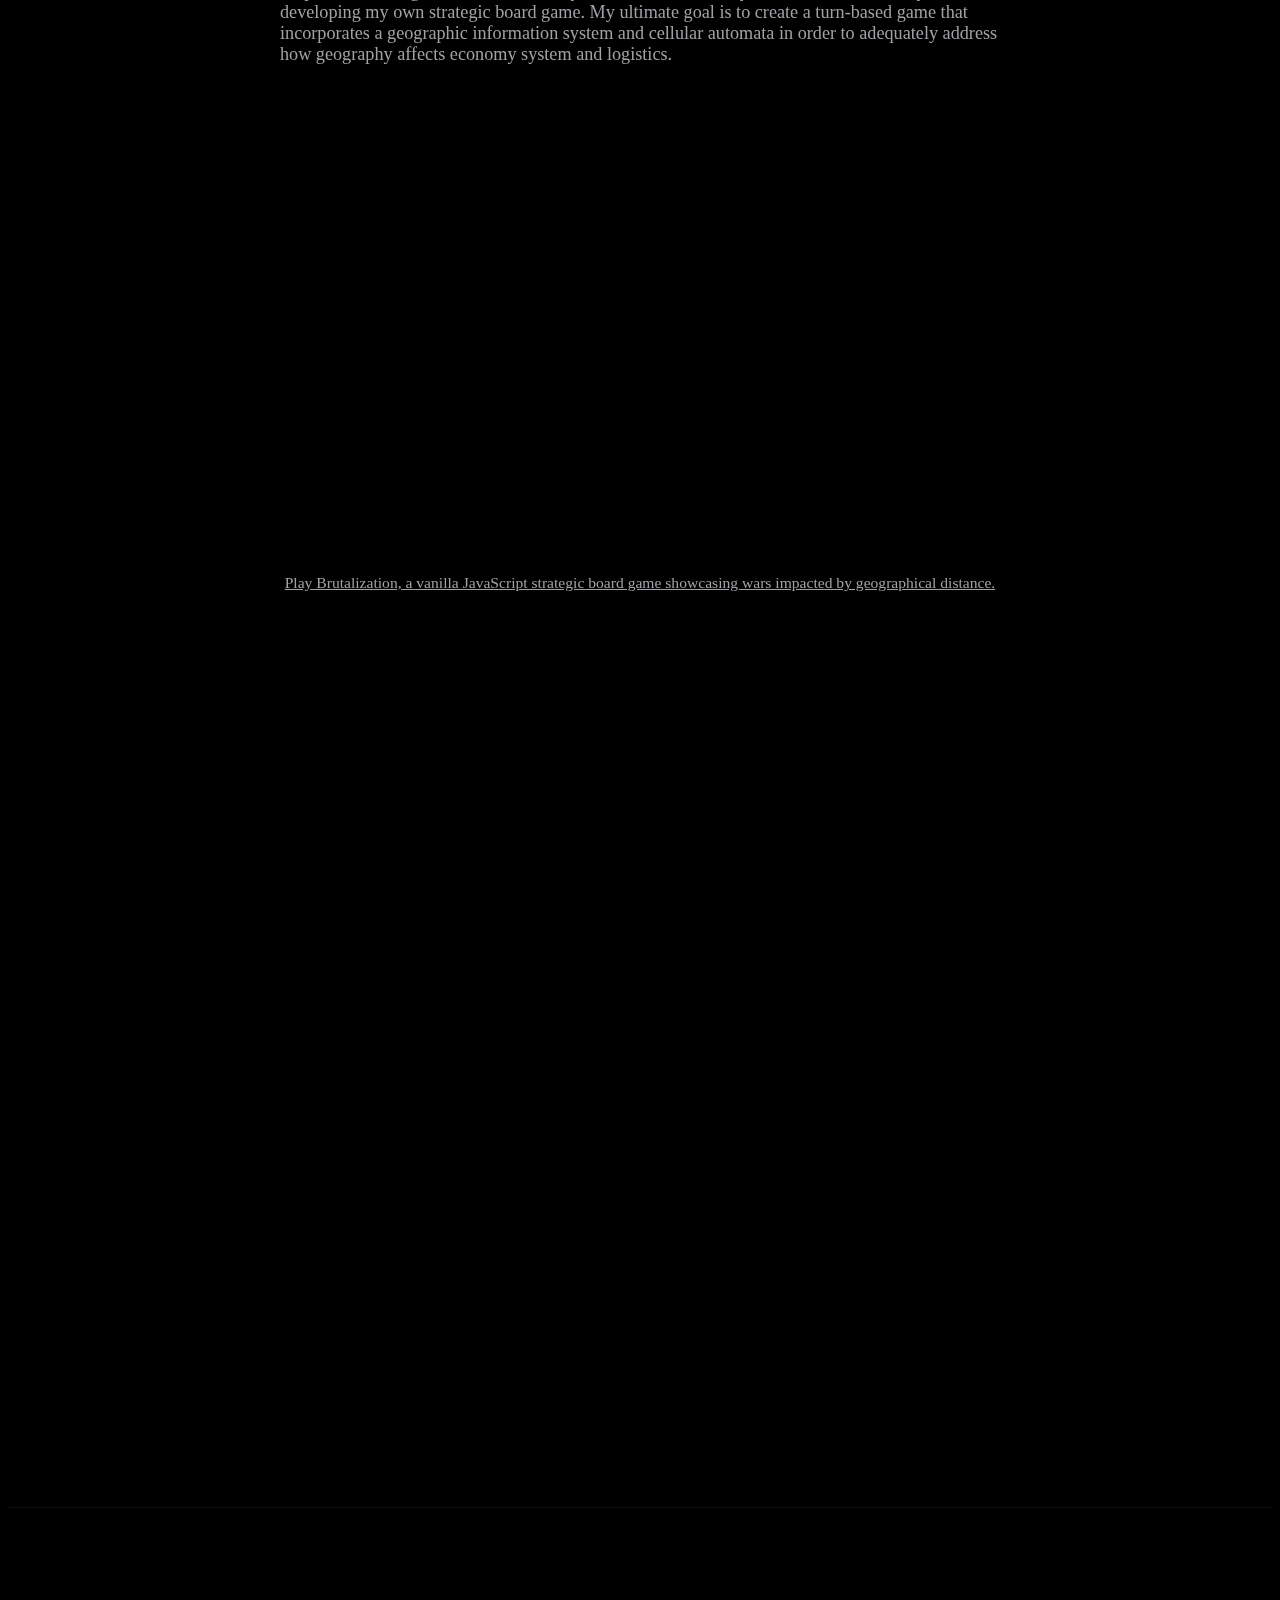
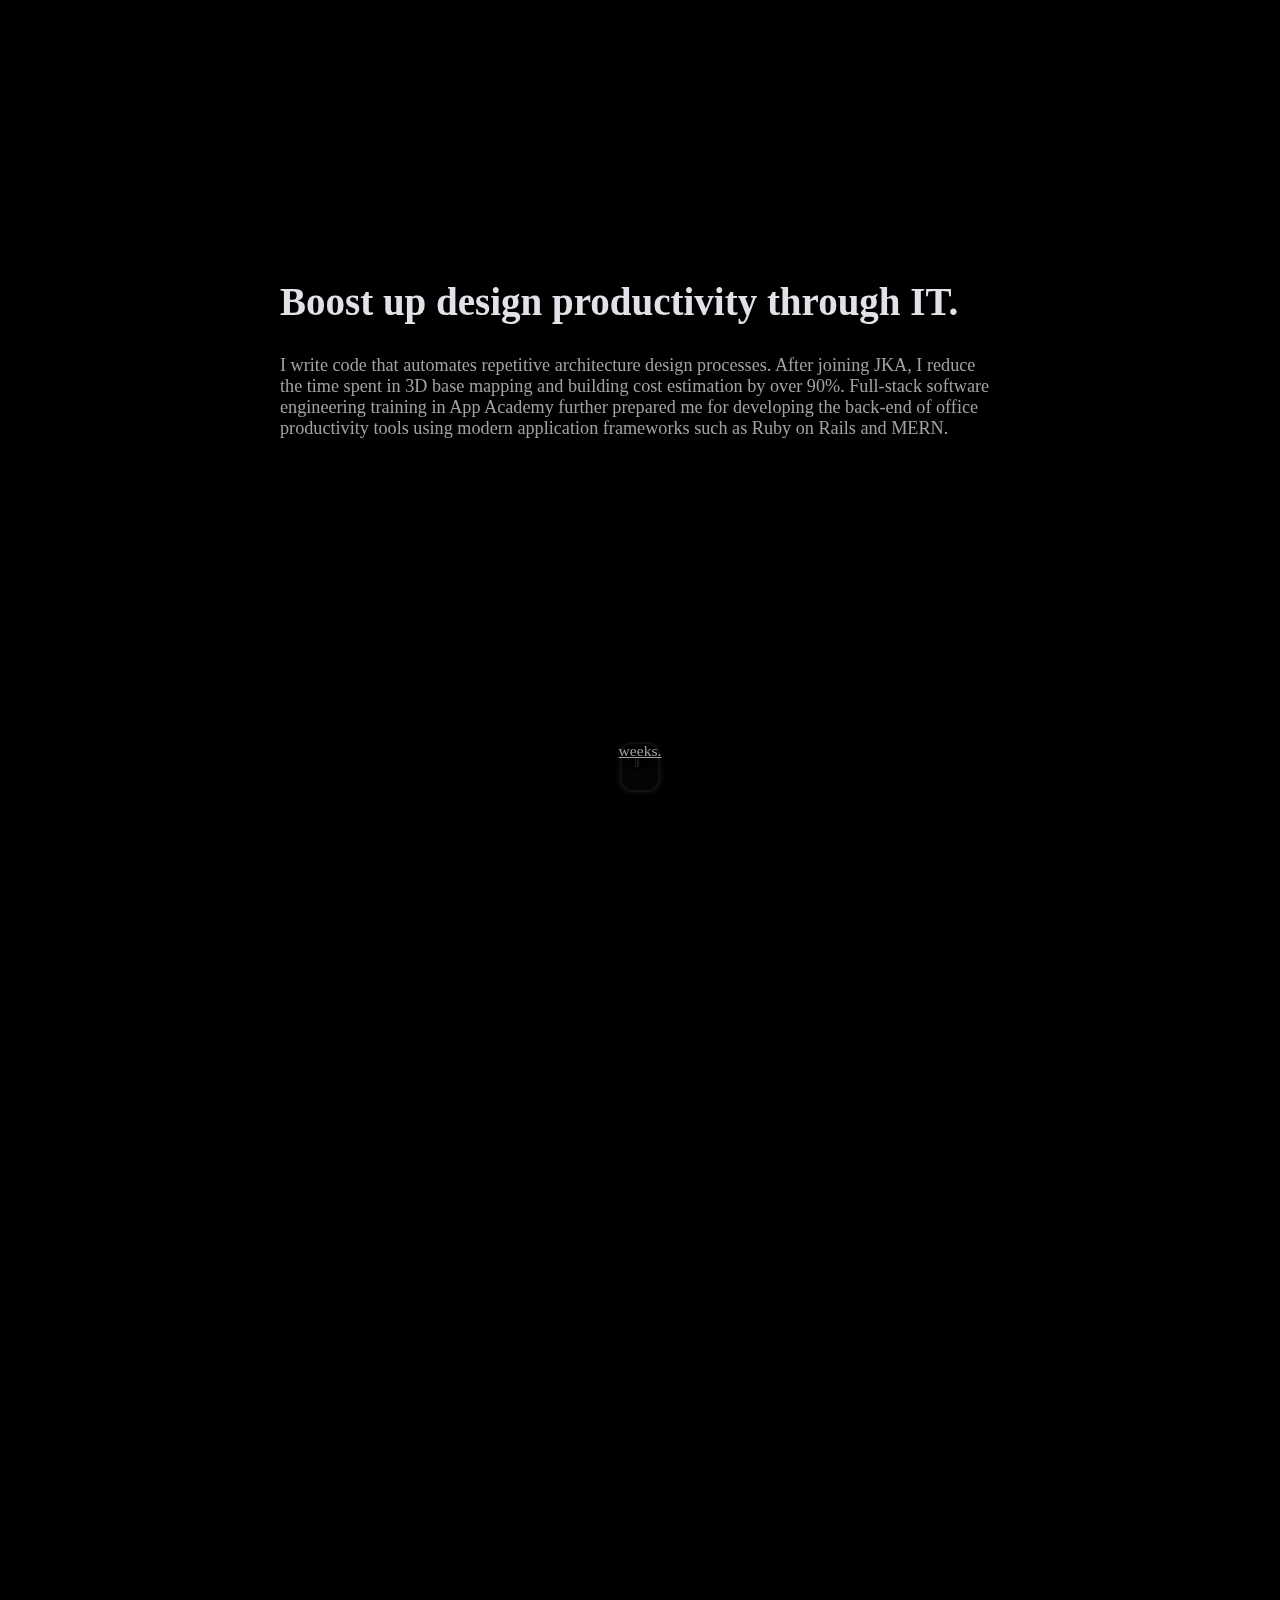
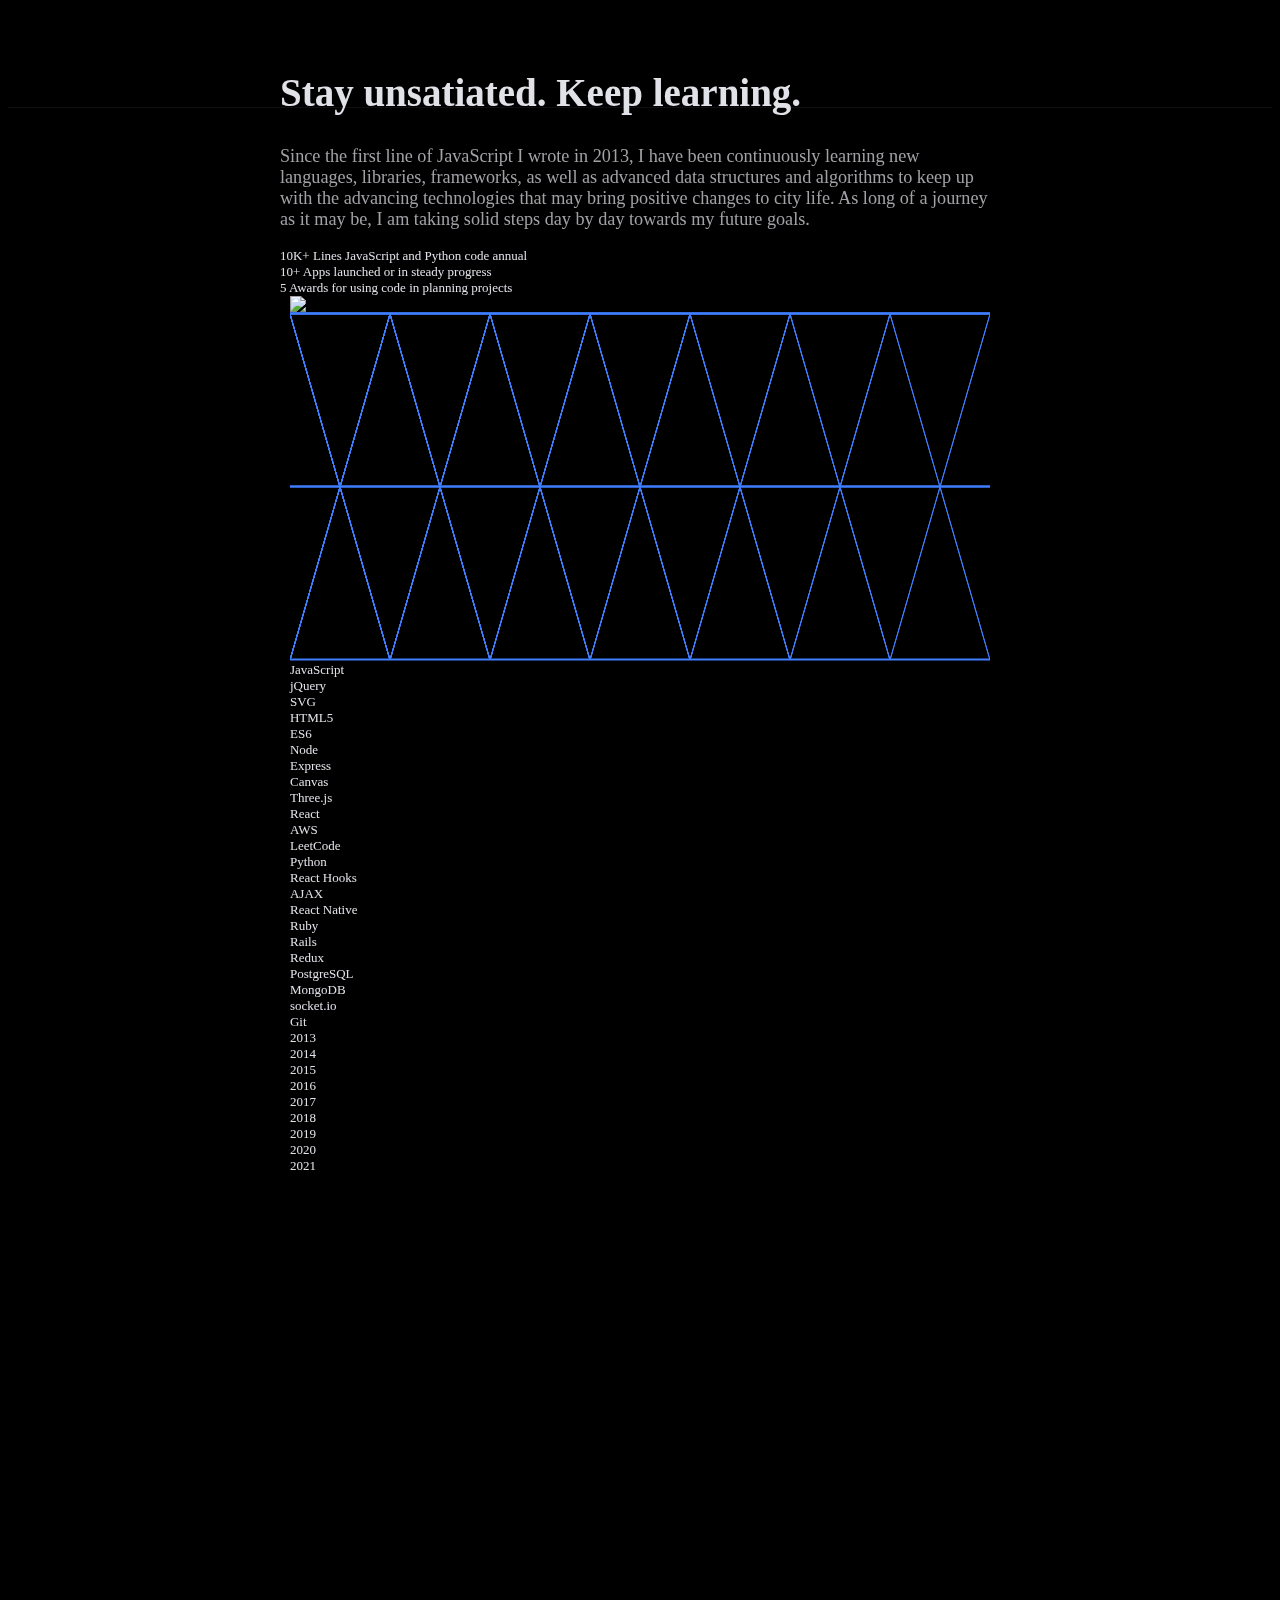
==== commit 7afd09c8: "Change text" ====
--- a/index.html
+++ b/index.html
@@ -33,8 +33,8 @@
     <div class="container">
       <h1>Wenchong Lai</h1>
       <div>
-        <h3 class="clip">Aspiring Software Engineer <br/> <span>with city planning expertise.</span></h3>
-        <h3 class="shadow">Aspiring Software Engineer <br /> <span>with city planning expertise.</span></h3>
+        <h3 class="clip">Software Engineer <br/> <span>with city planning expertise.</span></h3>
+        <h3 class="shadow">Software Engineer <br /> <span>with city planning expertise.</span></h3>
       </div>
     </div>
   </header>
@@ -70,7 +70,7 @@
         </figure>
         <figure>
           <img src="./assets/img/mapping-bh.jpg" alt=""/>
-          <caption><a href="http://www.jka-la.com/LAB/1301/">Visit Beverly Hills Single Family Residential Virtual Ordinance</a></caption>
+          <caption><a href="http://www.jka-la.com/LAB/1301/">Visit Beverly Hills Single-Family Residential Virtual Ordinance</a></caption>
         </figure>
       </div>
     </div>
@@ -94,7 +94,7 @@
     <div class="container">
       <div class="text-container">
         <h2>Boost up design productivity through IT.</h2>
-        <p>I write codes that automates repetitive architecture design processes. After joining JKA, I brought down the time spent in 3D base mapping and building cost estimation by over 90%. Full-stack software engineering training in App Academy further prepared me for developing the back-end of office productivity tools using modern application frameworks such as Ruby on Rails and MERN.</p>
+        <p>I write code that automates repetitive architecture design processes. After joining JKA, I reduce the time spent in 3D base mapping and building cost estimation by over 90%. Full-stack software engineering training in App Academy further prepared me for developing the back-end of office productivity tools using modern application frameworks such as Ruby on Rails and MERN.</p>
       </div>
       <figure>
         <img src="./assets/img/productivity-doggie-slides.jpg" alt=""/>
@@ -106,19 +106,19 @@
     <div class="container">
       <div class="text-container">
         <h2>Stay unsatiated. Keep learning.</h2>
-        <p>Since the first line of JavaScript I wrote in 2013, I have been continuously learning new languages, libraries, frameworks, as well as advanced data structures and algorithms in order to keep up with the advancing technologies that may bring positive changes to city life. Long journey as it is, I am taking solid steps day by day towards future goals.</p>
+        <p>Since the first line of JavaScript I wrote in 2013, I have been continuously learning new languages, libraries, frameworks, as well as advanced data structures and algorithms to keep up with the advancing technologies that may bring positive changes to city life. As long of a journey as it may be, I am taking solid steps day by day towards my future goals.</p>
         <div class="accomplishments">
           <div class="accomplishment">
-            <span>10,000+ Lines</span>
-            of JS / React codes per year
+            <span>10K+ Lines</span>
+            JavaScript and Python code annual
           </div>
           <div class="accomplishment">
             <span>10+ Apps</span>
-            
+            launched or in steady progress
           </div>
           <div class="accomplishment">
             <span>5 Awards</span>
-            related to 
+            for using code in planning projects
           </div>
         </div>
       </div>
@@ -140,7 +140,7 @@
 const skillsContainer = document.getElementById('skills-container');
 const skillsSection = document.querySelector('section.skills');
 const dualImages = document.querySelectorAll('section.dual img');
-const isSticky = () => window.innerHeight >= 720 && window.innerWidth >= 768;
+const isSticky = () => window.innerHeight >= 768 && window.innerWidth >= 768;
 const canvas = document.createElement('canvas');
 const ctx = canvas.getContext('2d');
 
@@ -180,7 +180,7 @@
 
 [ ["JavaScript", "jQuery", "SVG", "HTML5", "ES6", "Node", "Express", "Canvas"],
   ["Three.js", "React", "AWS", "LeetCode", "Python", "React Hooks", "AJAX"],
-  ["Project Euler", "Ruby", "Rails", "Redux", "PostgreSQL", "MongoDB", "socket.io", "Git"]
+  ["React Native", "Ruby", "Rails", "Redux", "PostgreSQL", "MongoDB", "socket.io", "Git"]
 ].forEach((sub, j) => {
   let div = document.createElement('div');
   let len = sub.length;
@@ -217,7 +217,8 @@
 
       if (scrollY >= dualOffsetTop && scrollY <= dualOffsetTop + dualOffsetHeight / 4){
         const percentage = (dualOffsetHeight / 4 - scrollY + dualOffsetTop) / dualOffsetHeight * 4;
-        dualImages[0].style.transform = `perspective(100px) rotateY(${-2 - percentage * 1.5}deg) translate(-1%, ${percentage * 6 - 3}%)`;
+        console.log(percentage)
+        dualImages[0].style.transform = `perspective(100px) rotateY(${-1.5 - percentage * 1.5}deg) translate(-1%, ${percentage * 6 - 3}%)`;
         dualImages[1].style.transform = `perspective(100px) rotateY(${3 - percentage * 1.5}deg) translate(1%)`;
         return;
       }
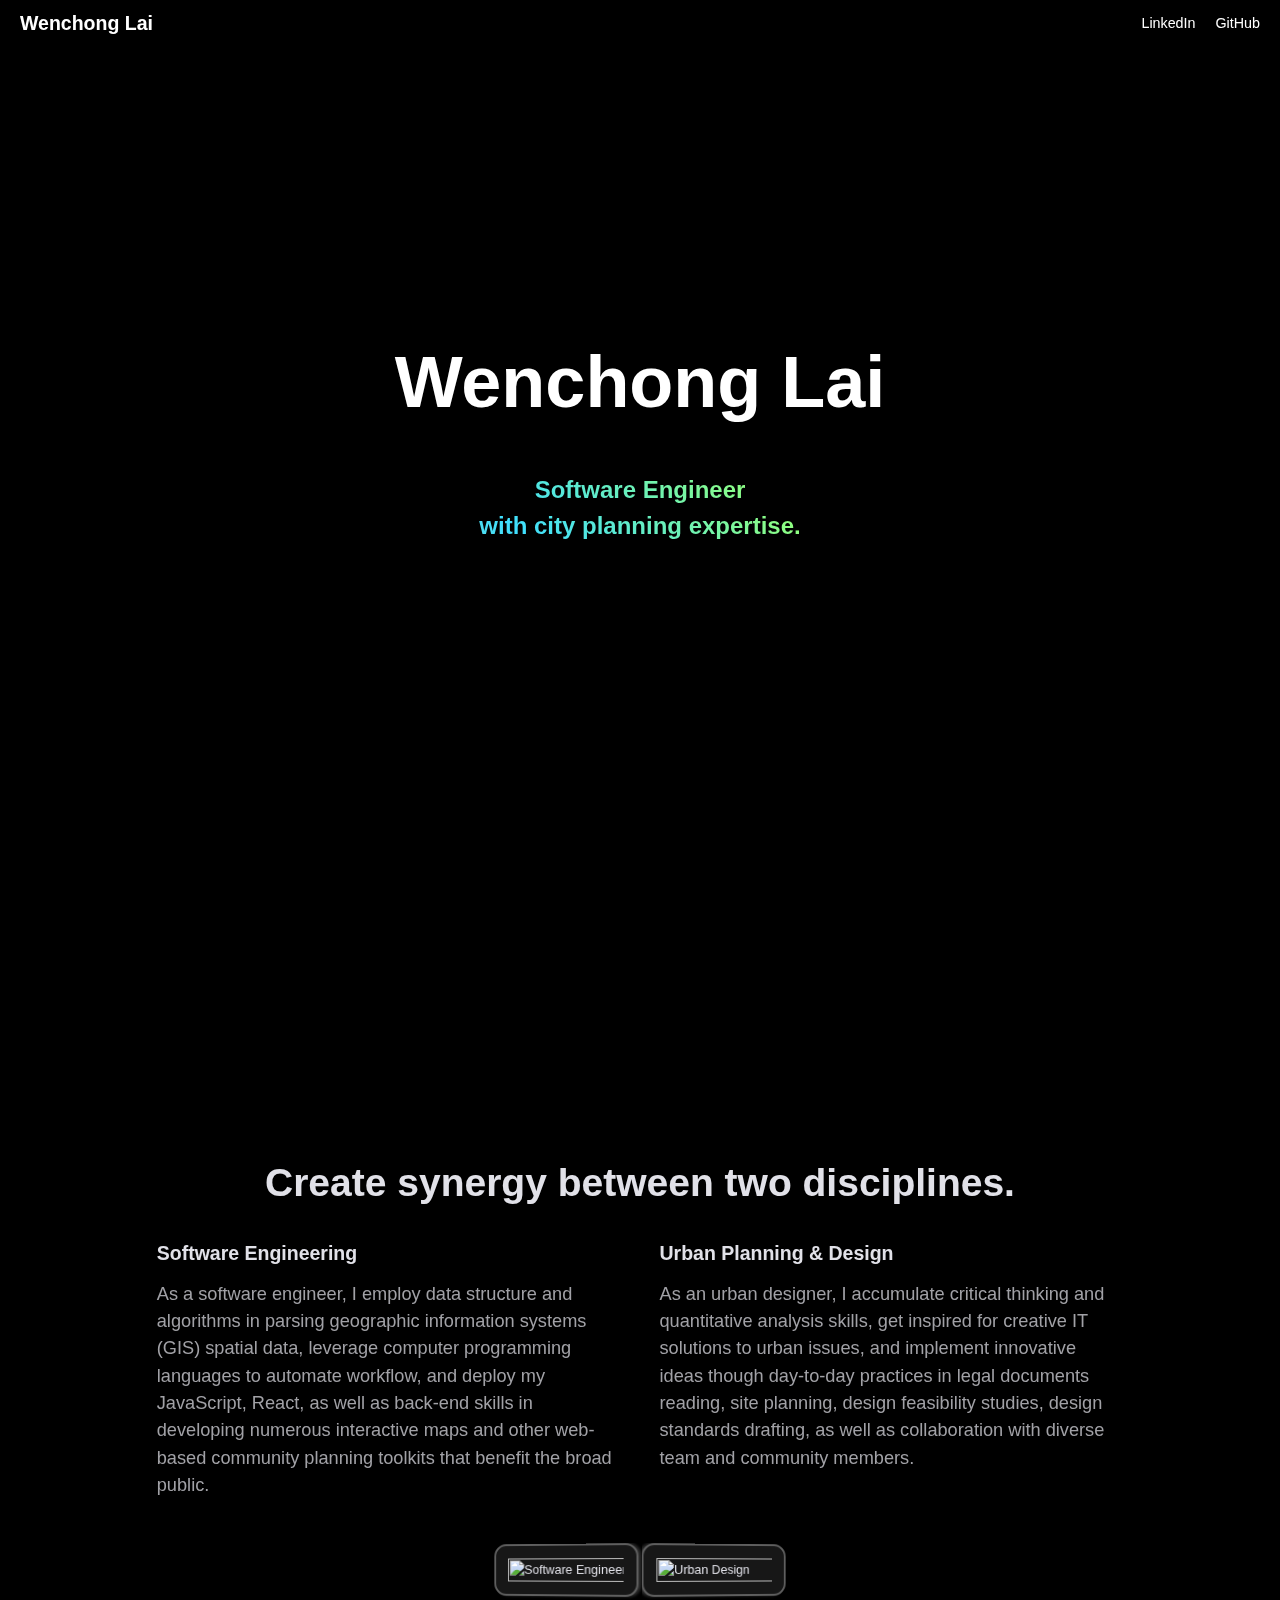
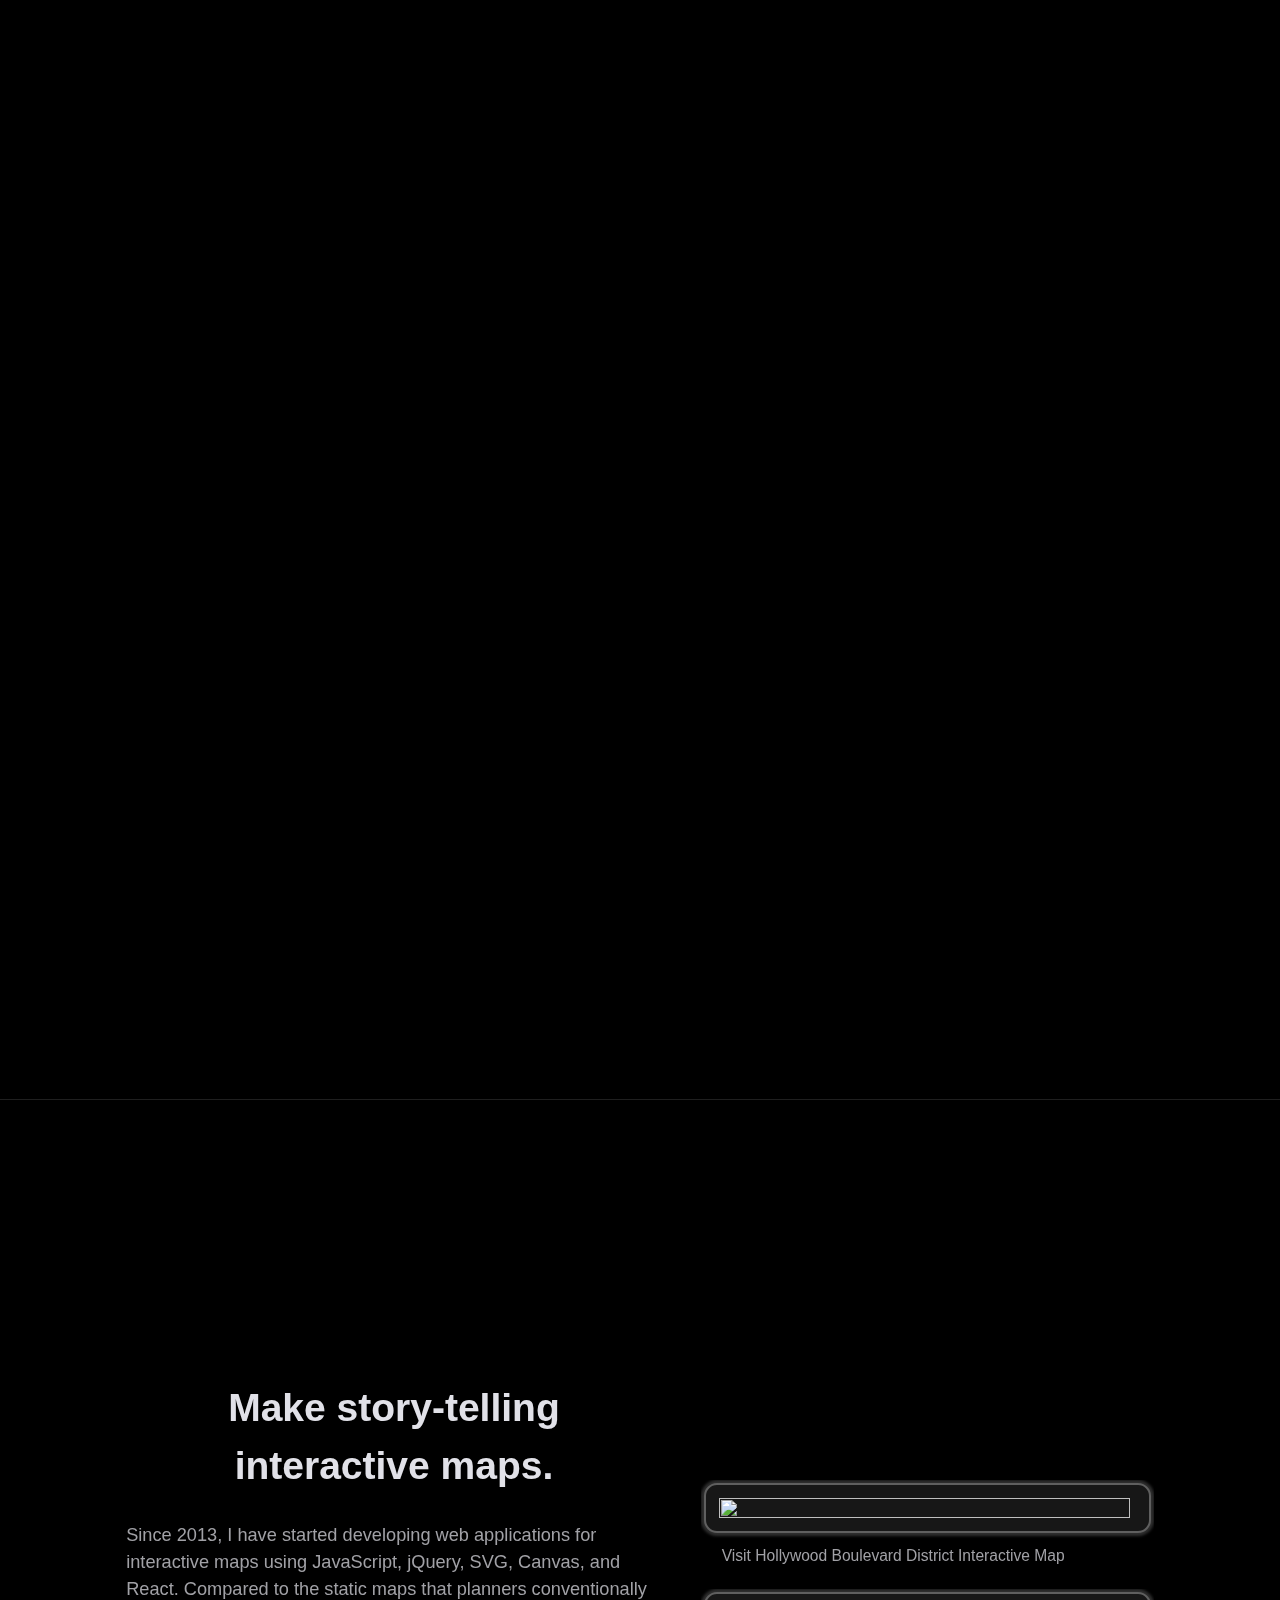
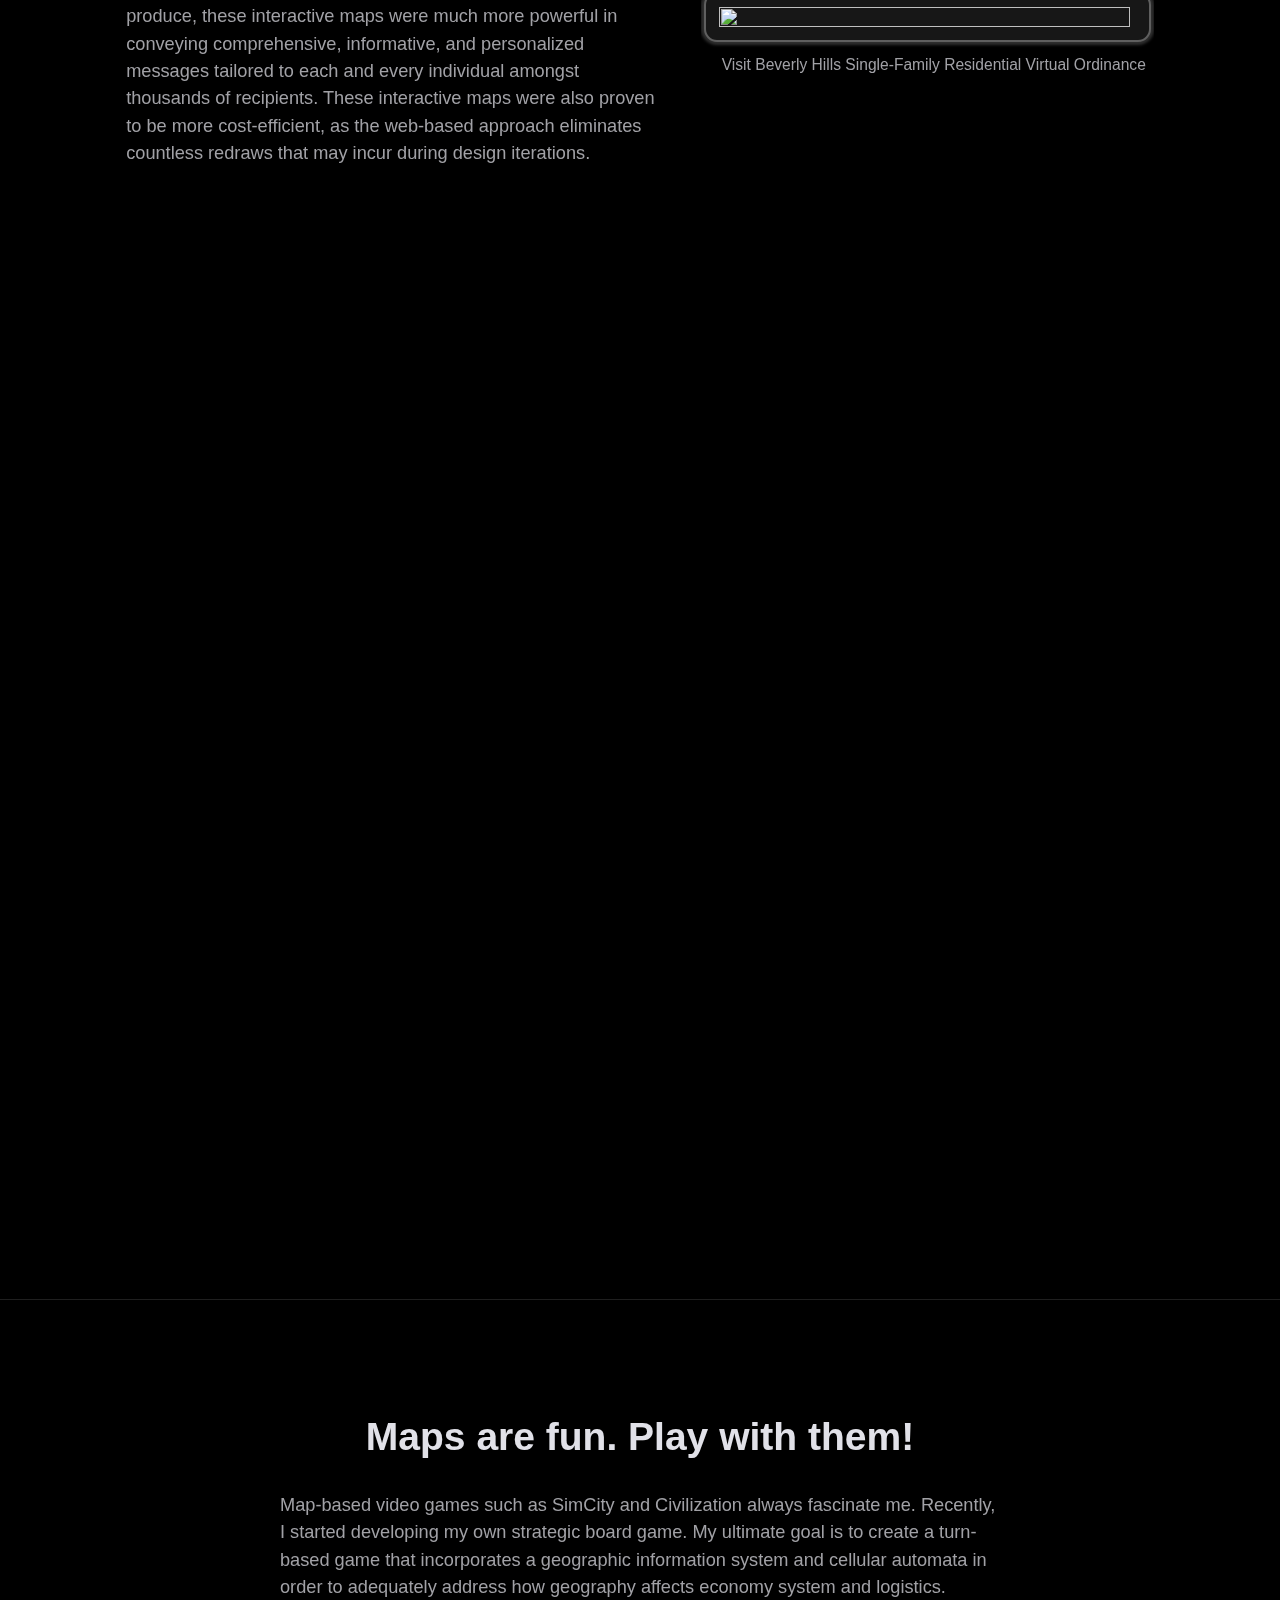
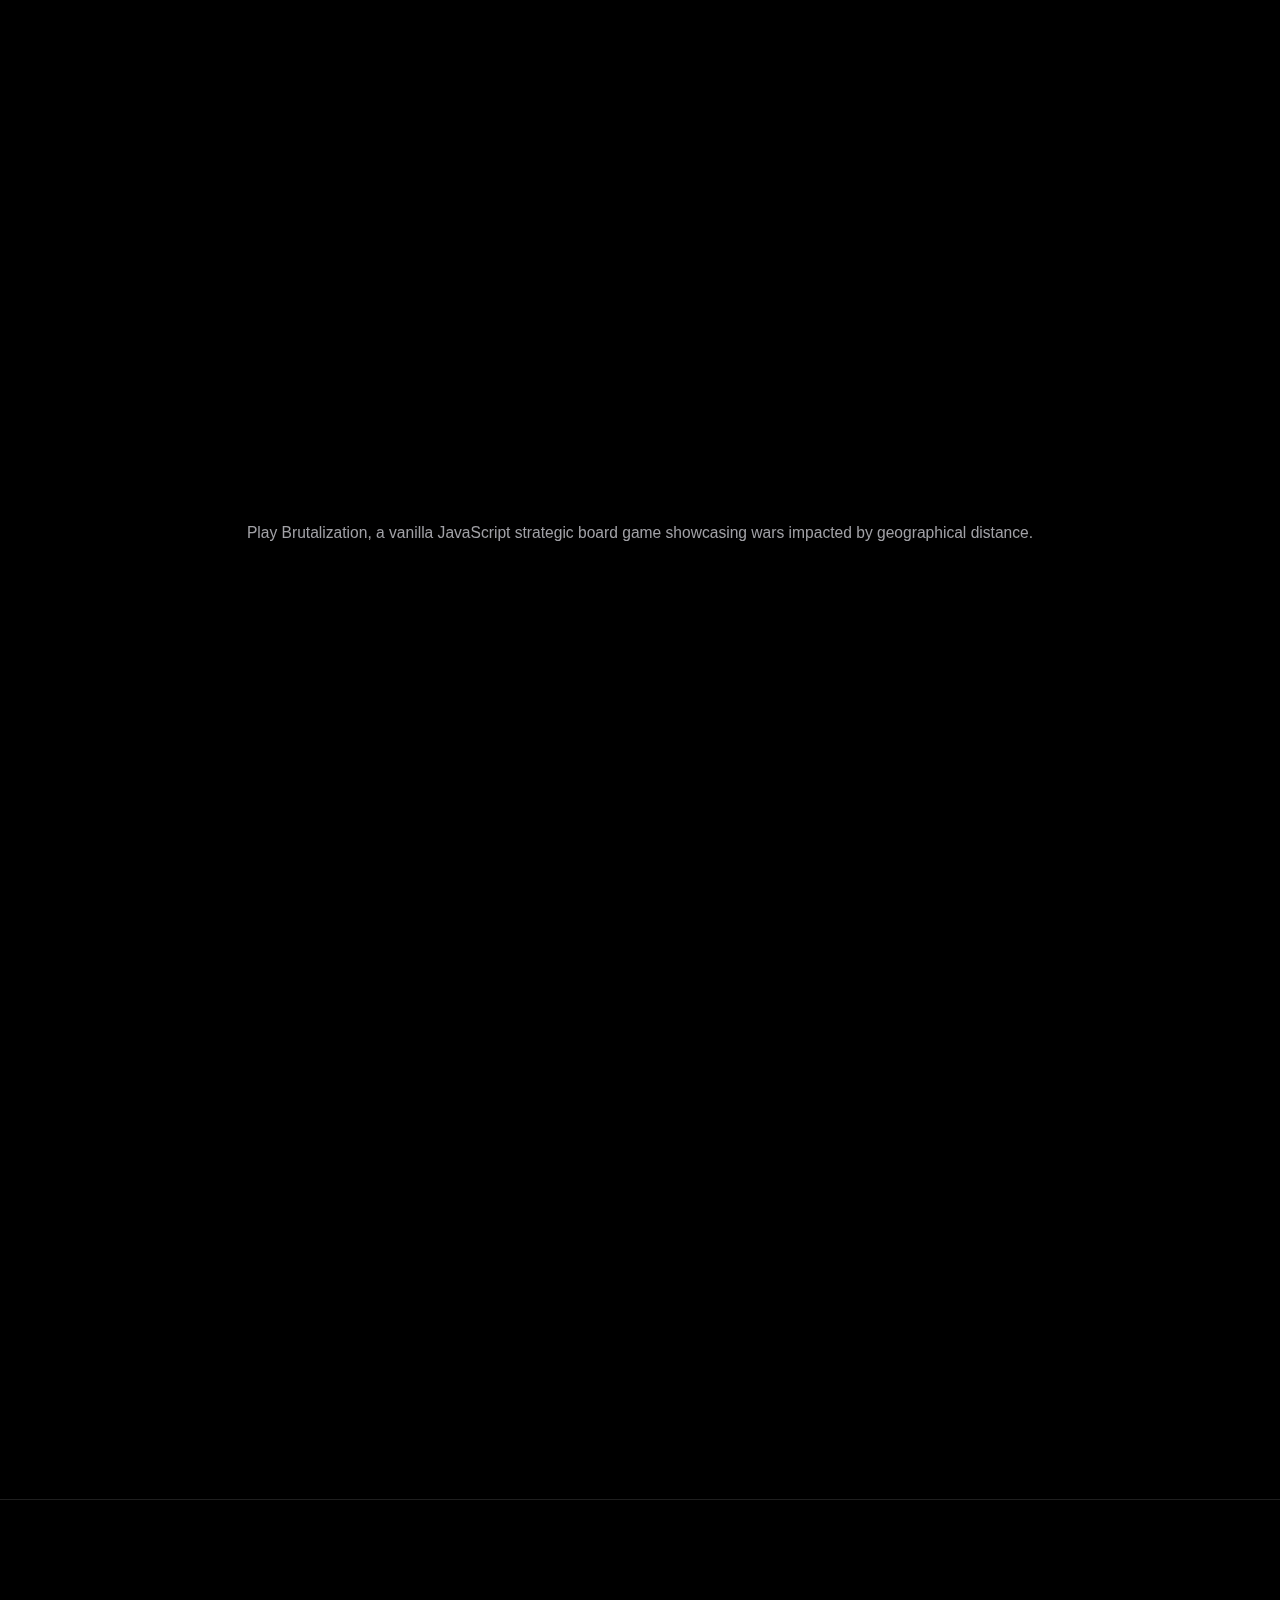
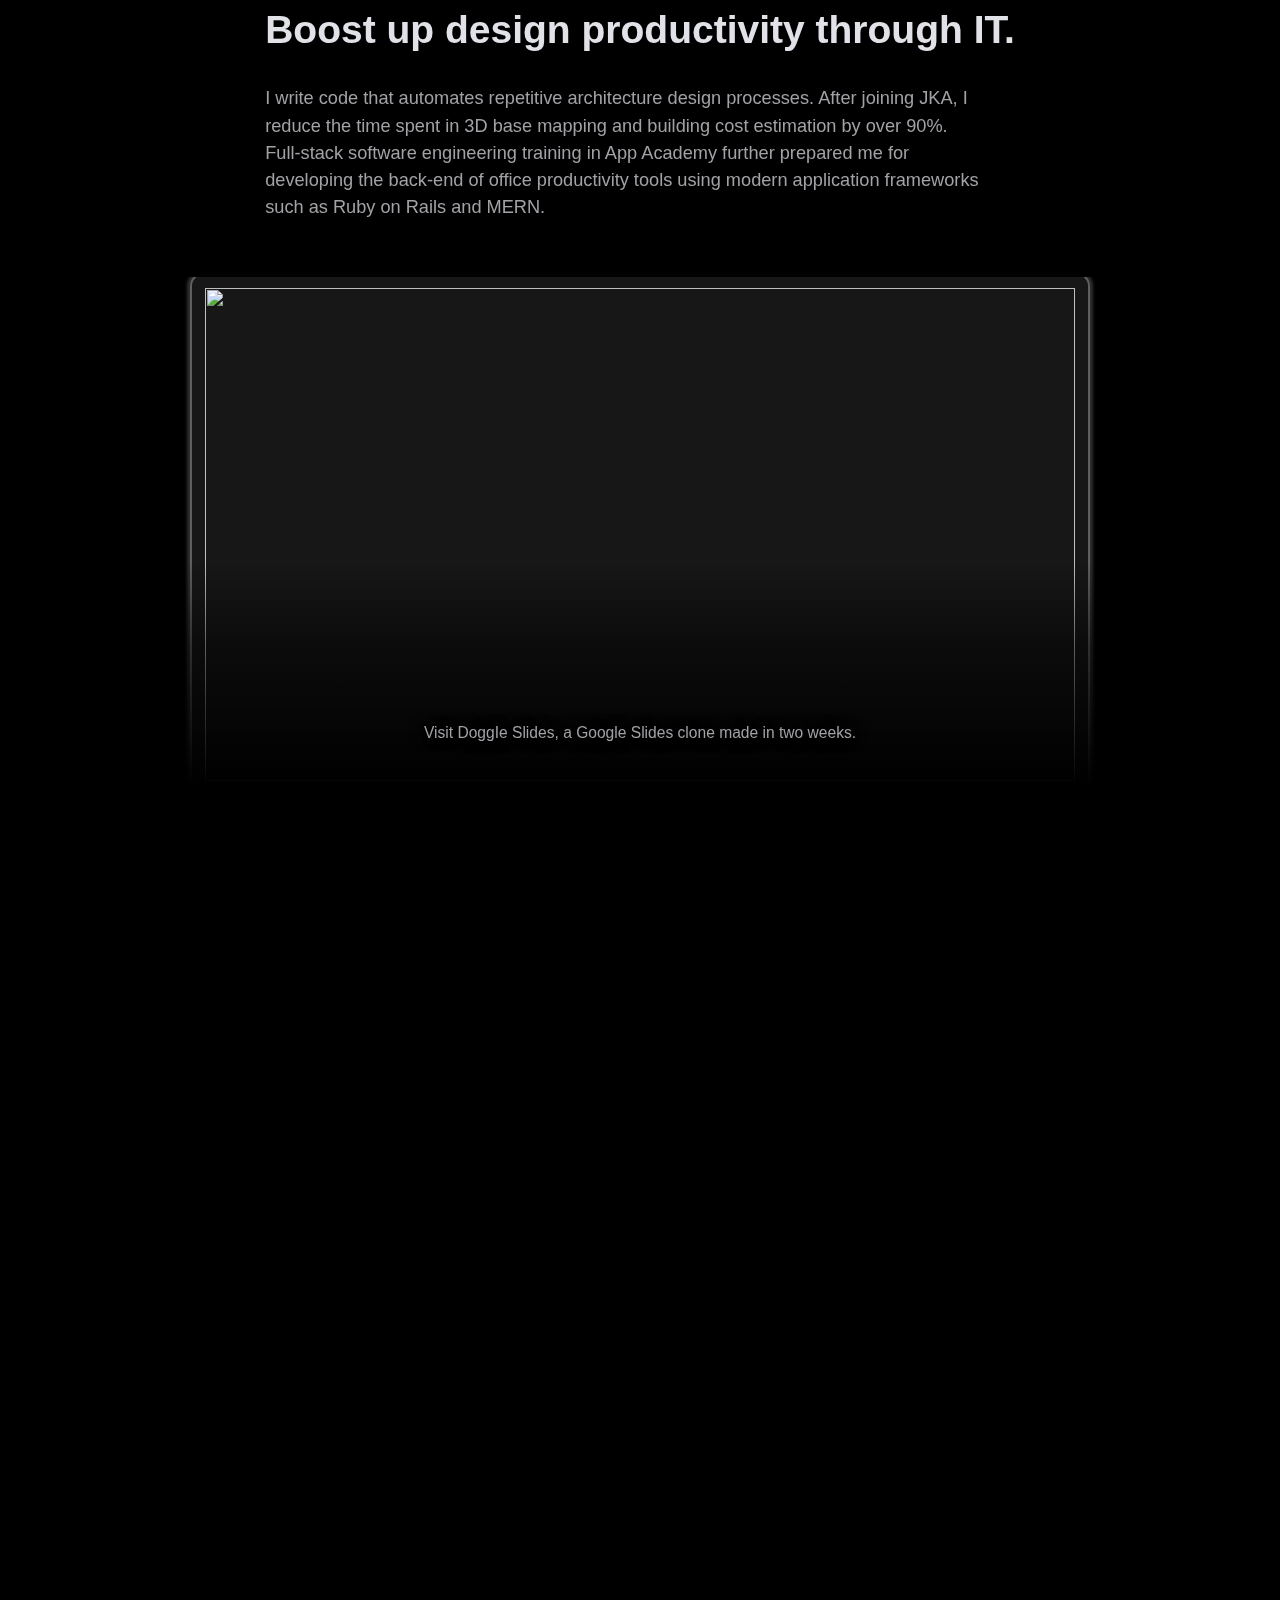
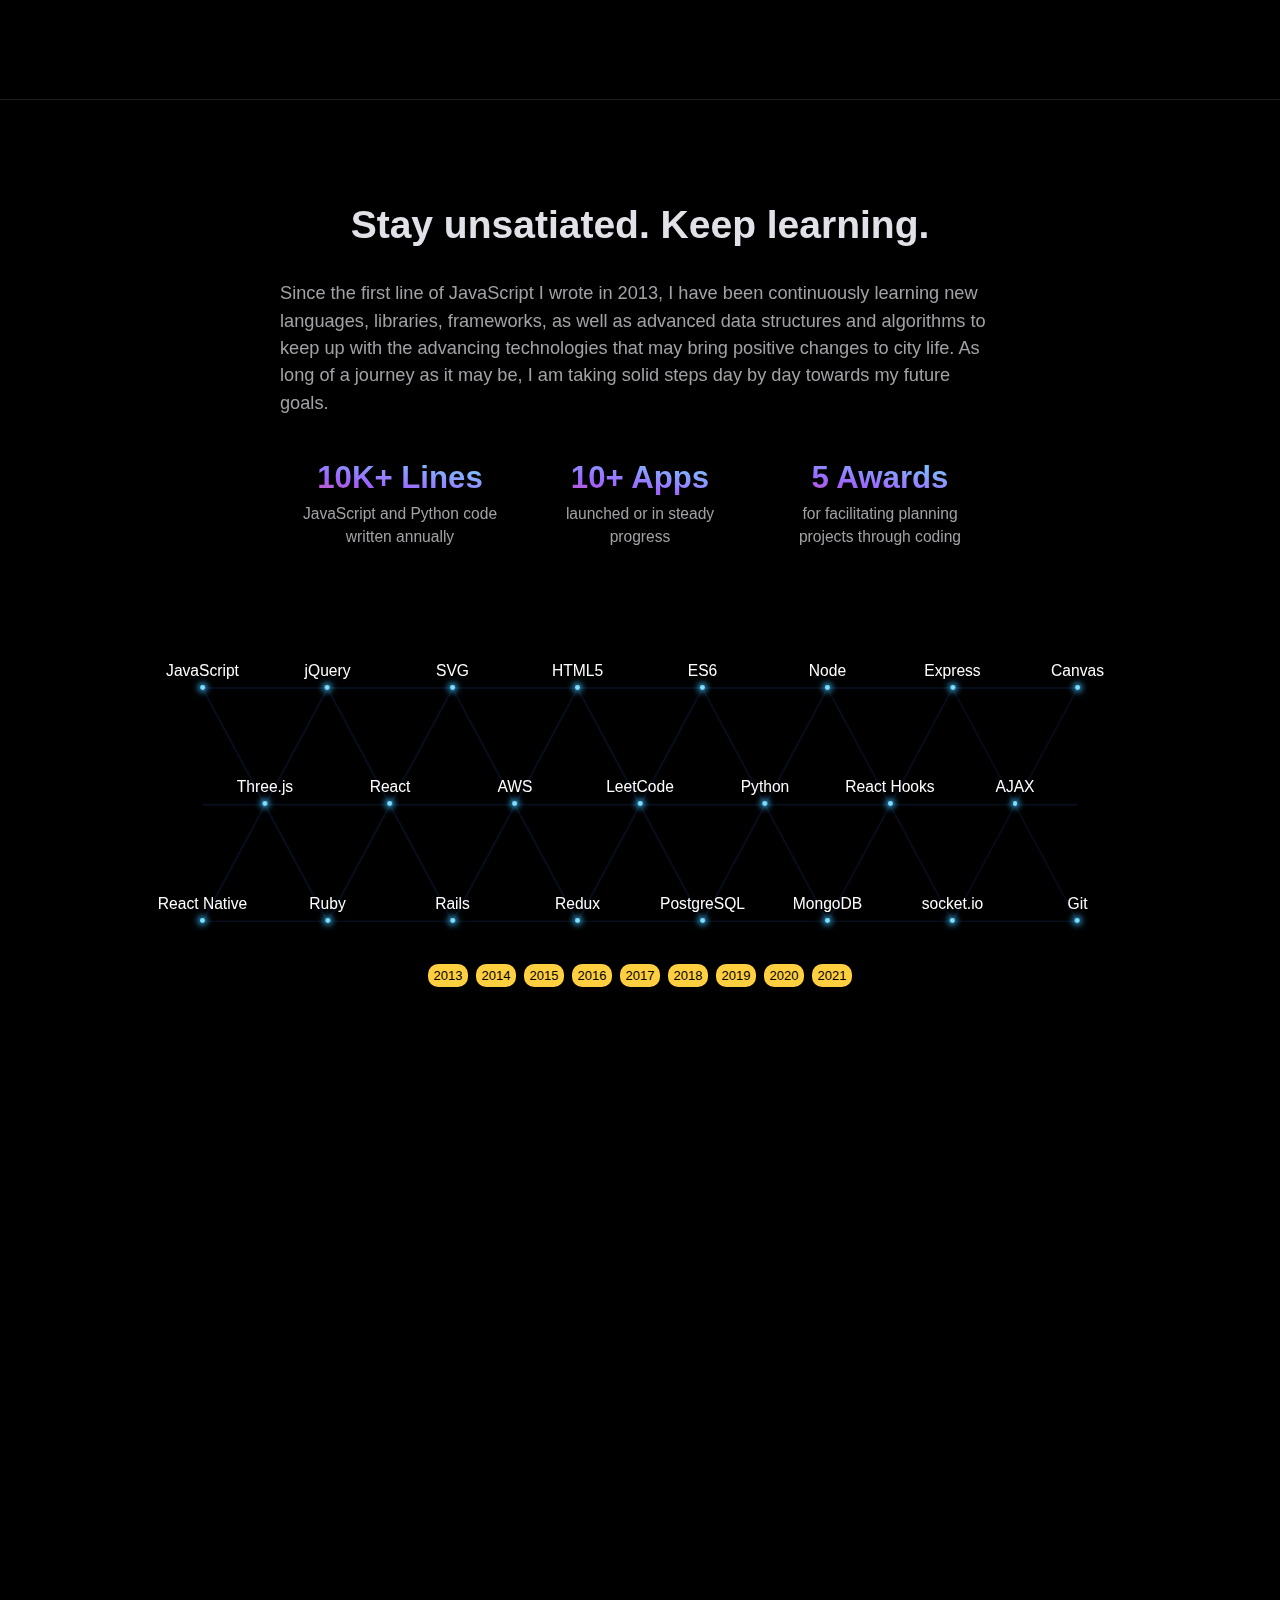
==== commit 60fceaaa: "Fix minor css glitches" ====
--- a/index.html
+++ b/index.html
@@ -24,8 +24,8 @@
     <div class="left">Wenchong Lai</div>
     <div class="right">
       <ul>
-        <li><a href="https://www.linkedin.com/in/wenchong-lai-4296424b/">LinkedIn</a></li>
-        <li><a href="https://github.com/wenchonglai/">GitHub</a></li>
+        <li><a target="_blank" href="https://www.linkedin.com/in/wenchong-lai-4296424b/">LinkedIn</a></li>
+        <li><a target="_blank" href="https://github.com/wenchonglai/">GitHub</a></li>
       </ul>
     </div>
   </nav>
@@ -66,11 +66,11 @@
       <div class="carousel-vertical">
         <figure>
           <img src="./assets/img/mapping-hbd.jpg" alt=""/>
-          <caption><a href="http://www.jka-la.com/LAB/1816/">Visit Hollywood Boulevard District Interactive Map</a></caption>
+          <caption><a target="_blank" href="http://www.jka-la.com/LAB/1816/">Visit Hollywood Boulevard District Interactive Map</a></caption>
         </figure>
         <figure>
           <img src="./assets/img/mapping-bh.jpg" alt=""/>
-          <caption><a href="http://www.jka-la.com/LAB/1301/">Visit Beverly Hills Single-Family Residential Virtual Ordinance</a></caption>
+          <caption><a target="_blank" href="http://www.jka-la.com/LAB/1301/">Visit Beverly Hills Single-Family Residential Virtual Ordinance</a></caption>
         </figure>
       </div>
     </div>
@@ -86,7 +86,7 @@
         <img src="./assets/img/gaming-unit.png" alt="" />
         <img src="./assets/img/gaming-grid.png" alt="" />
         <img src="./assets/img/gaming-anno.png" alt=""/>
-        <caption><a href="https://wenchonglai.github.io/brutalization/">Play Brutalization, a vanilla JavaScript strategic board game showcasing wars impacted by geographical distance.</a></caption>
+        <caption><a target="_blank" href="https://wenchonglai.github.io/brutalization/">Play Brutalization, a vanilla JavaScript strategic board game showcasing wars impacted by geographical distance.</a></caption>
       </figure>
     </div>
   </section>
@@ -98,7 +98,7 @@
       </div>
       <figure>
         <img src="./assets/img/productivity-doggie-slides.jpg" alt=""/>
-        <caption><a href="https://doggie-slides.herokuapp.com/#/slides/about">Visit DoggIe Slides, a Google Slides clone made in two weeks.</a></caption>
+        <caption><a target="_blank" href="https://doggie-slides.herokuapp.com/#/slides/about">Visit DoggIe Slides, a Google Slides clone made in two weeks.</a></caption>
       </figure>
     </div>
   </section>
@@ -110,7 +110,7 @@
         <div class="accomplishments">
           <div class="accomplishment">
             <span>10K+ Lines</span>
-            JavaScript and Python code annual
+            JavaScript and Python code written annually
           </div>
           <div class="accomplishment">
             <span>10+ Apps</span>
@@ -118,7 +118,7 @@
           </div>
           <div class="accomplishment">
             <span>5 Awards</span>
-            for using code in planning projects
+            for facilitating planning projects through coding
           </div>
         </div>
       </div>
--- a/css/styles.css
+++ b/css/styles.css
@@ -17,6 +17,9 @@
   justify-content: space-between;
   align-items: center;
   position: fixed;
+  top: 0;
+  transform: translateZ(0);
+  -webkit-transform: translateZ(0);
   top: 0px;
   width: 100vw;
   height: 48px;
@@ -46,6 +49,7 @@
 figure a {
   color: #a1a1a6;
   font-size: 1.2rem;
+  padding: 8px;
 }
 
 nav > div.right a:hover, section a:hover {
@@ -113,17 +117,16 @@
 }
 
 section {
-  background: black;
   color: #e1e1e8;
   position: relative;
   display: flex;
-  justify-content: center;
-  border-bottom: 1px solid #0f0f0f;
+  flex-direction: row;
+  justify-content: center;
+  align-items: flex-start;
+  border-bottom: 1px solid #1f1f1f;
   max-width: 1440px;
   margin: auto;
   box-sizing: border-box;
-  padding: 48px 0;
-  min-height: 100vh;
 }
 
 section:last-of-type {
@@ -140,13 +143,16 @@
   flex-direction: column;
   justify-content: center;
   align-items: center;
-  padding: 1.5em;
+  padding: 64px 1.5rem 0 1.5rem;
   box-sizing: border-box;
+  min-height: 640px;
 }
 
 section h2 {
-  font-size: 2rem;
-  margin-bottom: 1rem;
+  font-size: 2.25rem;
+  margin-bottom: 2rem;
+  font-weight: 600;
+  text-align: center;
 } 
 
 section h4 {
@@ -161,7 +167,6 @@
 }
 
 div.text-container {
-  flex: 1 0 auto;
   display: flex;
   flex-direction: column;
   justify-content: center;
@@ -175,14 +180,32 @@
 
 section div.two-columns-images {
   user-select: none;
+  position: relative;
+  padding-bottom: 1rem;
 }
 
 section div.two-columns > div {
   position: relative;
 }
 
-section div.two-columns-images > * {
-  flex: 0 0 50%;
+section.dual div > img {
+  transform-origin: 50% 50%;
+  width: max(320px, 81.6666666667%);
+  margin-top: 2rem;
+}
+
+section.dual img:first-child {
+  transform: perspective(100px) rotateY(-2deg) translateX(-1%);
+  box-shadow: 3px 0 3px #5f5f5f7f;
+}
+
+section.dual img:last-child {
+  transform: perspective(100px) rotateY(2deg) translateX(1%);
+  box-shadow: -3px 0 3px #5f5f5f7f;
+}
+
+figure > img {
+  width: 100%;
 }
 
 section.dual div > img, figure > img  {
@@ -190,30 +213,11 @@
   padding: 1rem;
   background-color: #171717;
   border: 2px solid #5f5f5f;
-  width: 100%;
   height: auto;
   box-shadow: 0 0 3px 3px #5f5f5f7f;
   box-sizing: border-box;
 }
 
-section.dual div > img {
-  margin-top: 40px;
-}
-
-section.dual img:first-child {
-  transform-origin: 100% 50%;
-  width: 62.5%;
-  transform: scaleY(1.25) perspective(100px) rotateY(-2deg) translateX(-5%);
-  box-shadow: 3px 0 3px #5f5f5f7f;
-}
-
-section.dual img:last-child {
-  transform-origin: 0% 50%;
-  width: 57.5%;
-  transform: scaleY(1.15) perspective(100px) rotateY(2deg) translateX(-3%);
-  box-shadow: -3px 0 3px #5f5f5f7f;
-}
-
 section.mapping div.container {
   flex-direction: column;
 }
@@ -225,14 +229,14 @@
 section.mapping figure {
   display: flex;
   flex-direction: column;
-  margin-bottom: 2em;
+  margin-bottom: 1rem;
 }
 
 section.mapping div.carousel-vertical {
   overflow: hidden;
   position: relative;
-  margin-top: 48px;
-  max-width: 640px;
+  margin-top: 1rem;
+  max-width: min(640px, 66vh);
 }
 
 div.carousel-vertical figure > img {
@@ -243,34 +247,39 @@
 }
 
 div.carousel-vertical figure a {
-  margin: 0.5em 0 0 16px;
-}
-
-section.gaming figure {
-  flex: 0 0 50%;
+  margin-left: 1rem;
+}
+
+section.gaming figure, section.productivity figure {
+  flex: 1 1 50vh;
+  width: 100%;
+}
+
+section.gaming figure > img,
+section.productivity figure > img {
+  width: 100%;
+  position: absolute;
+  left: 50%;
+  bottom: 0;
+  height: auto;
+  transform: translateX(-50%);
+  transform-origin: 50% 100%;
 }
 
 section.gaming figure > img {
-  width: 100%;
   padding: 0;
   border: none;
   box-shadow: none;
   background: none;
+  width: max(1320px, min(1600px, 250vw));
+}
+
+section.gaming figure:after, section.productivity figure::after {
+  content: " ";
+  background: linear-gradient(#00000000 0%, #0000007f 35%, #000000 95%);
   position: absolute;
   left: 50%;
-  bottom: 0;
-  width: 1600px;
-  height: auto;
-  transform: translateX(-50%);
-  transform-origin: 50% 100%;
-}
-
-section.gaming figure:after {
-  content: " ";
-  background: linear-gradient(#00000000 0%, #000000 95%);
-  position: absolute;
-  left: 50%;
-  transform: translateX(-50%);
+  transform: translate(-50%);
   bottom: 0;
   width: 100vw;
   height: 240px;
@@ -280,7 +289,7 @@
   position: absolute;
   left: 50%;
   transform: translateX(-50%);
-  bottom: 64px;
+  bottom: 48px;
   z-indeX: 2;
   width: 100%;
   text-align: center;
@@ -288,7 +297,6 @@
 }
 
 section.productivity figure {
-  position: relative;
   height: max-content;
   display: flex;
   flex-direction: column;
@@ -297,21 +305,109 @@
   overflow-x: visible;
 }
 
-section.productivity figure img {
-  width: calc(100% - 10px);
-  margin-bottom: 32px;
-  max-width: 1000px;
-}
-
-section.productivity figure::after {
+section.productivity figure > img {
+  max-width: max(100vh, 720px);
+  min-width: max(576px, min(100vw, 720px));
+  margin-bottom: 4px;
+}
+
+#years-container {
+  display: flex;
+  justify-content: center;
+  padding: 1rem 0;
+}
+
+.year {
+  background-color: #ffcf3f;
+  padding: 2px 0;
+  box-sizing: border-box;
+  width: 40px;
+  text-align: center;
+  border-radius: 10px;
+  color: black;
+  margin: 0 4px;
+}
+
+#skills-container {
+  display: flex;
+  flex-direction: column;
+  justify-content: space-around;
+  width: min(1000px, 100vw);
+  height: min(350px, 35vw);
+  align-self: flex-end;
+  position: relative;
+}
+
+#skills-container canvas {
+  position: absolute;
+  width: min(875px, 87.5vw);
+  height: min(236px, 23.6vw);
+  top: calc(50% + 2.25em);
+  left: 50%;
+  transform: translate(-50%, -50%);
+  opacity: 0.12;
+}
+
+.skill-row {
+  display: flex;
+  flex-direction: row;
+  position: relative;
+  width: 100%;
+}
+
+.skill {
+  position: absolute;
+  transform: translateX(-50%);
+  font-size: 1.2rem;
+  color: #fff;
+}
+
+.skill::after {
+  content: ' ';
+  position: absolute;
+  left: 50%;
+  top: 0%;
+  background: #7fdfff;
+  box-shadow: 0 0 6px 2px #3fbfffdf;
+  width: 0.375rem;
+  height: 0.375rem;
+  transform-origin: 50% 0;
+  transform: translate(-50%, 2rem);
+  border-radius: 50%;
+  /* box-shadow: 0 0 0.625rem 0.625rem #ffffffbf; */
+}
+
+div.visualization {
+  position: relative;
+  box-shadow: inset 0 0 3em 4em #000;
+  display: none;
+  -webkit-transform-style: flat;
+}
+div.visualization img{
+  opacity: 0.35;
   width: 100%;
   height: 100%;
-  content: " ";
-  position: absolute;
-  top: 0;
-  left: 0;
-  z-index: 1;
-  box-shadow: 0 -200px 200px 0 #000 inset;
+  position: absolute;
+}
+div.accomplishments {
+  display: flex;
+  flex-wrap: wrap;
+  justify-content: space-between;
+}
+div.accomplishment {
+  text-align: center;
+  width: 200px;
+  font-size: 1.2rem;
+  color: #a1a1a6;;
+  margin: 20px auto 20px auto;
+}
+div.accomplishment span {
+  display: block;
+  font-size: 2.4rem;
+  font-weight: 800;
+  -webkit-background-clip: text;
+  -webkit-text-fill-color: transparent;
+  background-image: linear-gradient(190deg, #7fbdff 25%, #9e62ff 65%, #f4596d 105%);
 }
 
 @media (min-width: 576px) {
@@ -320,6 +416,7 @@
   }
   section div.container{
     flex: 0 0 90%;
+    min-height: max(100vh, 720px);
   }
 
   section h2 {
@@ -343,10 +440,11 @@
 
   section.mapping div.container {
     flex-direction: row;
+    flex: 0 0 83.3333333333%;
   }
 
   section div.two-columns > div {
-    padding: 1.5rem;
+    padding: 0 1.5rem;
     position: relative;
   }
 
@@ -356,19 +454,47 @@
     margin-right: 2em;
   }
 
-  section {
-    min-height: 200vh;
-  }
-
   section div.two-columns > div {
     flex: 0 0 41.6666666666%;
   }
 
-  section div.container{
-    flex: 0 0 83.3333333333%;
-    top: 0;
-    position: sticky;
-    height: 100vh;
+  section.dual img:first-child {
+    transform-origin: 100% 50%;
+    width: max(400px, min(62.5%, 100vh));
+    transform: perspective(100px) rotateY(-2deg) translateX(-1%);
+    box-shadow: 3px 0 3px #5f5f5f7f;
+  }
+
+  section.dual img:last-child {
+    transform-origin: 0% 50%;
+    width: max(400px, min(62.5%, 100vh));
+    transform: perspective(100px) rotateY(2deg) translateX(1%);
+    box-shadow: -3px 0 3px #5f5f5f7f;
+  }
+
+  div.visualization img{
+    z-index: -1;
+  }
+
+  div.visualization{
+    display: block;
+  }
+
+  @media (min-height: 768px) {
+
+    section div.container{
+      top: 0;
+      position: sticky;
+      min-height: 100vh;
+    }
+  
+    section div.container > .text-container {
+      flex: 1 0 auto;
+    }
+  
+    section {
+      min-height: 200vh;
+    }
   }
 }
 
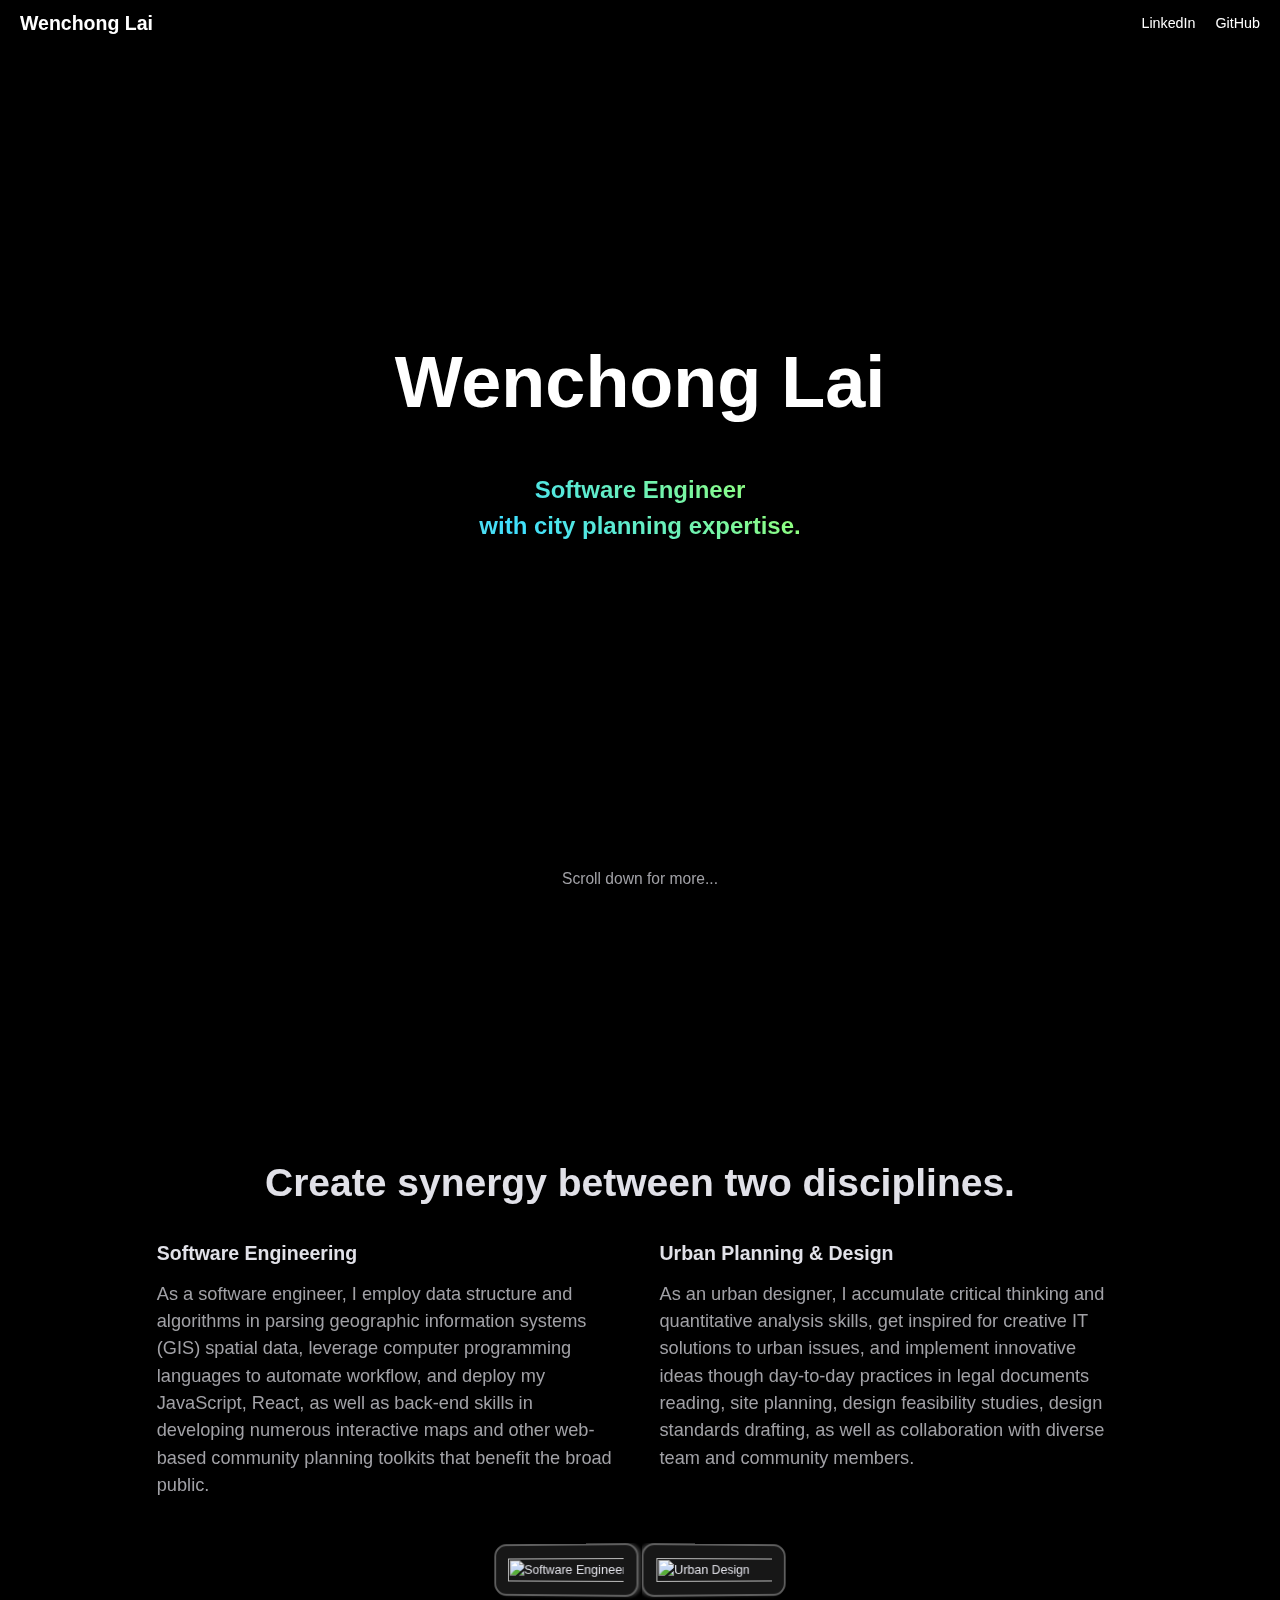
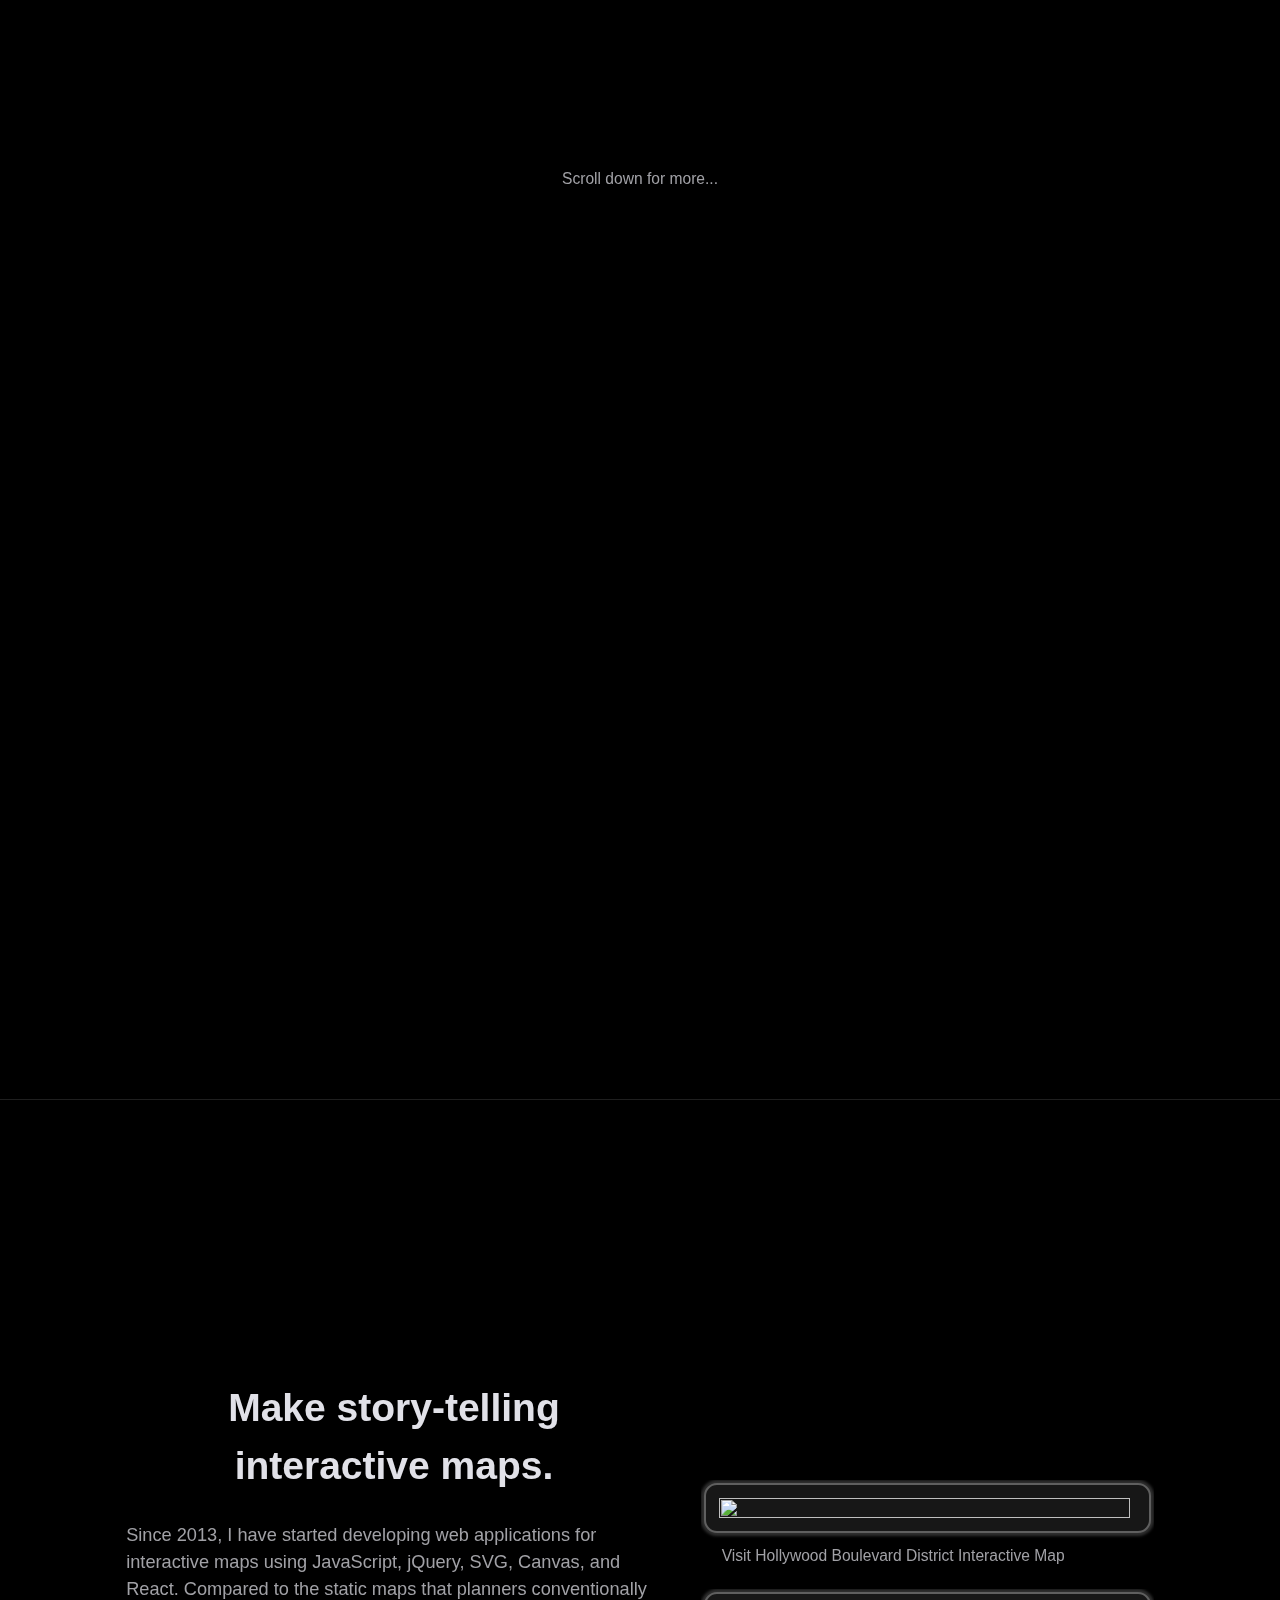
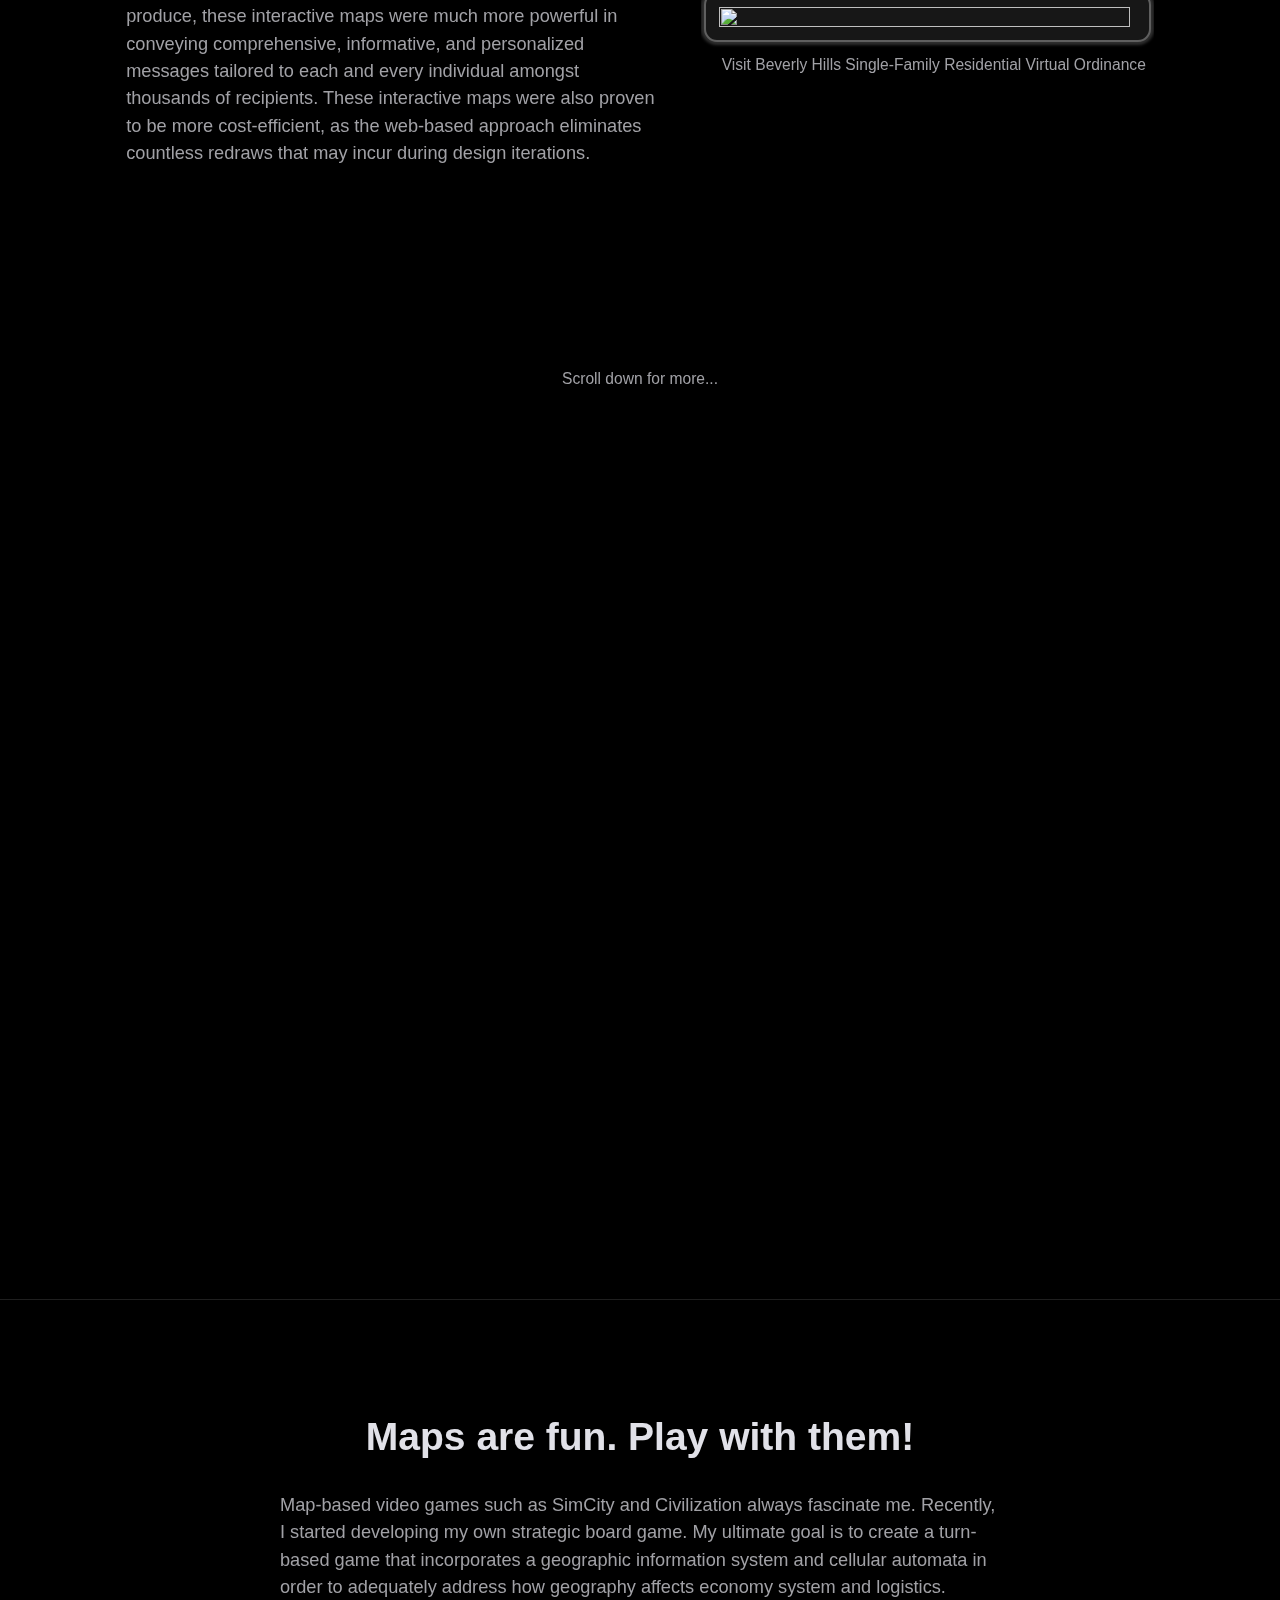
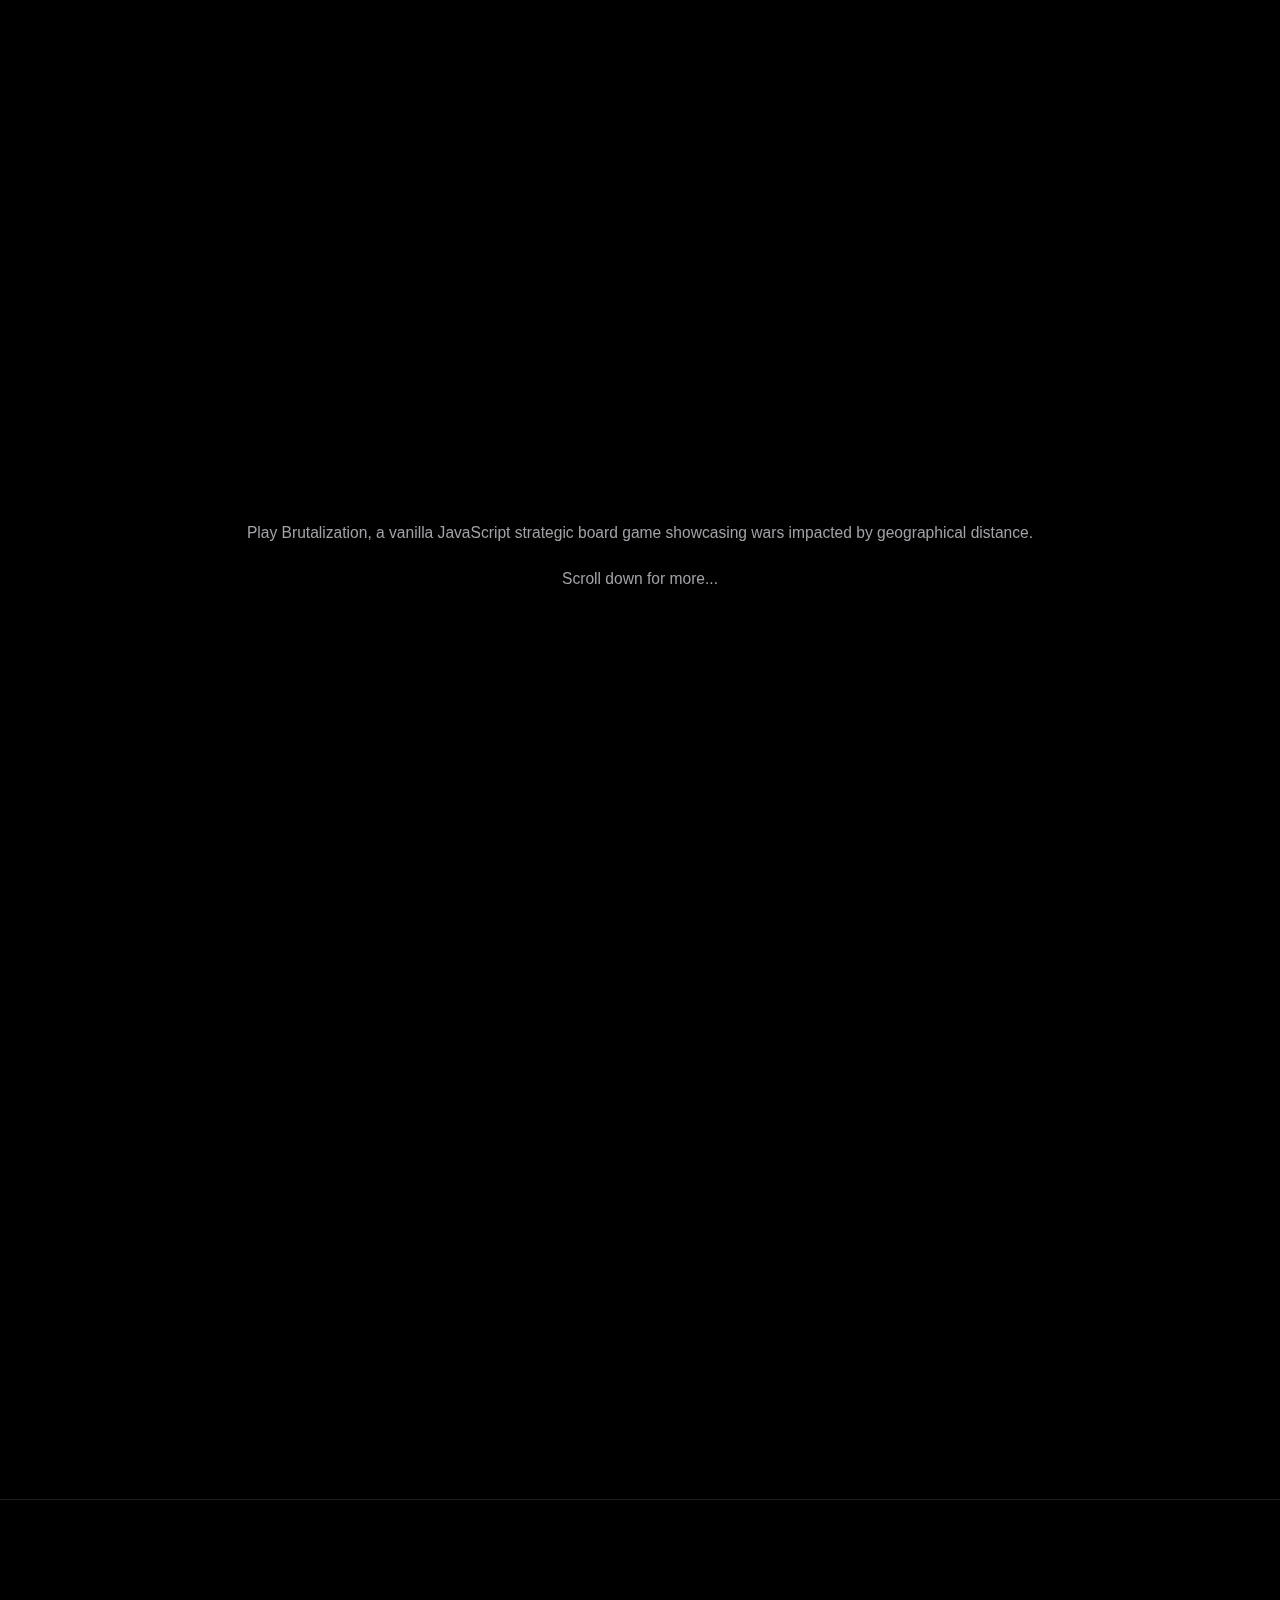
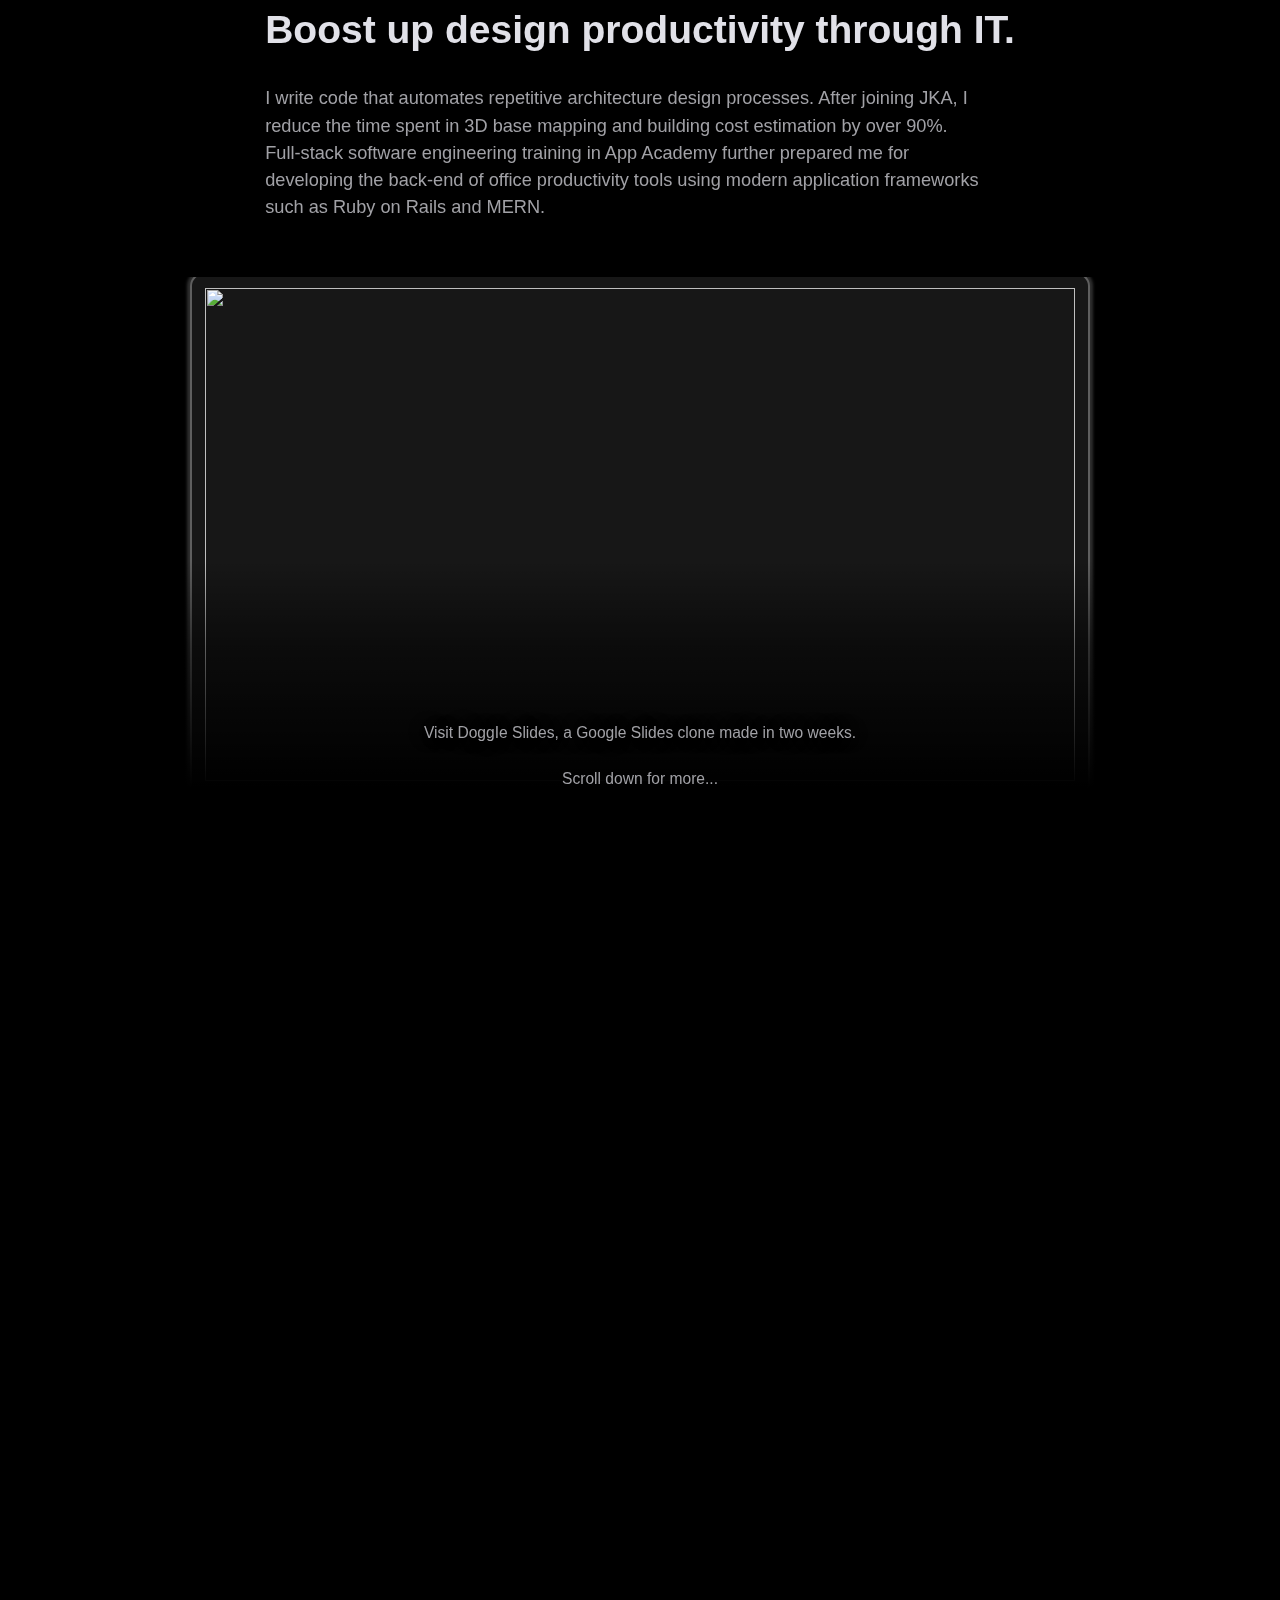
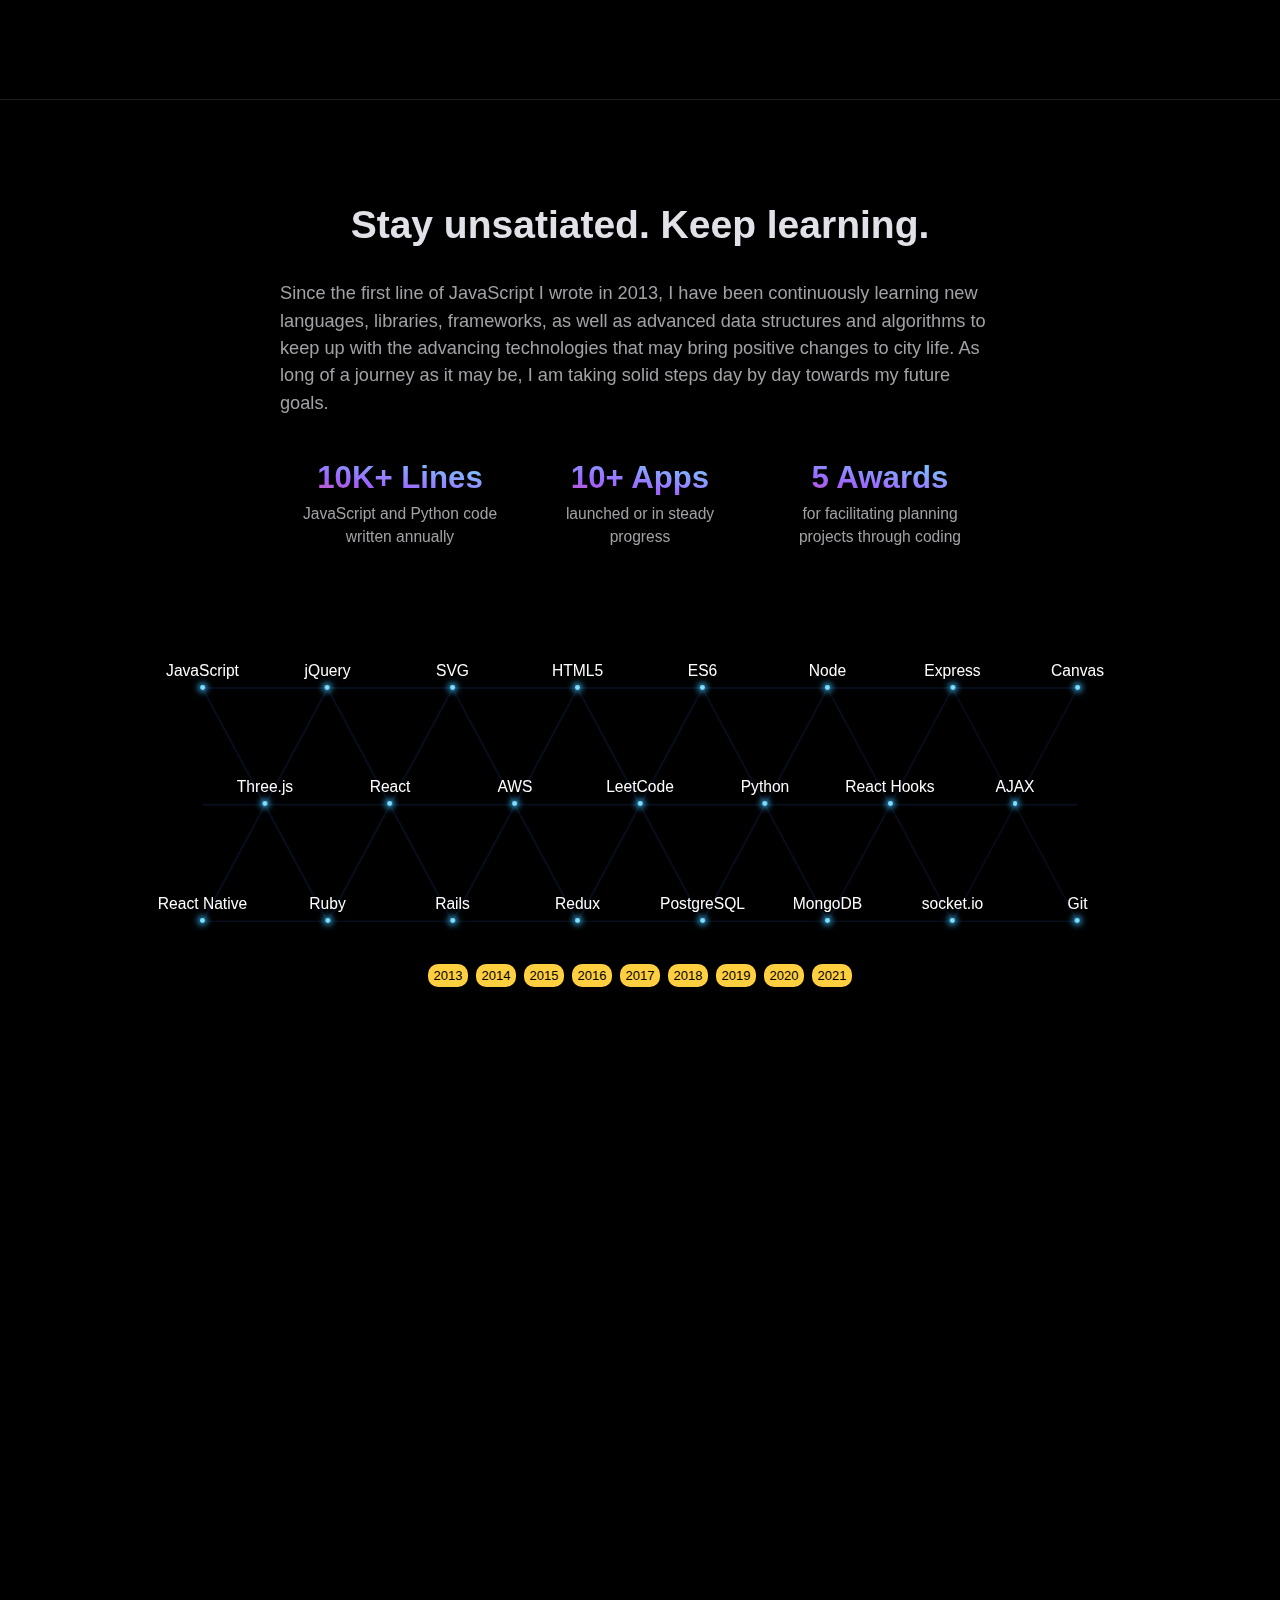
==== commit 3b11aa60: "Update scroll behavior" ====
--- a/index.html
+++ b/index.html
@@ -30,7 +30,7 @@
     </div>
   </nav>
   <header class="masthead">
-    <div class="container">
+    <div class="container scroll-down-indicator">
       <h1>Wenchong Lai</h1>
       <div>
         <h3 class="clip">Software Engineer <br/> <span>with city planning expertise.</span></h3>
@@ -39,7 +39,7 @@
     </div>
   </header>
   <section class="dual">
-    <div class="container">
+    <div class="container scroll-down-indicator">
       <h2>Create synergy between two disciplines.</h2>
       <div class="two-columns">
         <div>
@@ -58,7 +58,7 @@
     </div>
   </section>
   <section class="mapping">
-    <div class="container">
+    <div class="container scroll-down-indicator">
       <div class="text-container">
         <h2>Make story-telling interactive maps.</h2>
         <p>Since 2013, I have started developing web applications for interactive maps using JavaScript, jQuery, SVG, Canvas, and React. Compared to the static maps that planners conventionally produce, these interactive maps were much more powerful in conveying comprehensive, informative, and personalized messages tailored to each and every individual amongst thousands of recipients. These interactive maps were also proven to be more cost-efficient, as the web-based approach eliminates countless redraws that may incur during design iterations.</p>
@@ -76,7 +76,7 @@
     </div>
   </section>
   <section class="gaming" id="gaming">
-    <div class="container">
+    <div class="container scroll-down-indicator">
       <div class="text-container">
         <h2>Maps are fun. Play with them!</h2>
         <p>Map-based video games such as SimCity and Civilization always fascinate me. Recently, I started developing my own strategic board game. My ultimate goal is to create a turn-based game that incorporates a geographic information system and cellular automata in order to adequately address how geography affects economy system and logistics. </p>
@@ -91,7 +91,7 @@
     </div>
   </section>
   <section class="productivity">
-    <div class="container">
+    <div class="container scroll-down-indicator">
       <div class="text-container">
         <h2>Boost up design productivity through IT.</h2>
         <p>I write code that automates repetitive architecture design processes. After joining JKA, I reduce the time spent in 3D base mapping and building cost estimation by over 90%. Full-stack software engineering training in App Academy further prepared me for developing the back-end of office productivity tools using modern application frameworks such as Ruby on Rails and MERN.</p>
@@ -129,7 +129,6 @@
       </div>
     </div>
   </section>
-
   <script>
 
 const GAPS = 8;
@@ -215,9 +214,9 @@
       const dualOffsetTop = dualSection.offsetTop;
       const dualOffsetHeight = dualSection.offsetHeight / 2;
 
-      if (scrollY >= dualOffsetTop && scrollY <= dualOffsetTop + dualOffsetHeight / 4){
-        const percentage = (dualOffsetHeight / 4 - scrollY + dualOffsetTop) / dualOffsetHeight * 4;
-        console.log(percentage)
+      if (scrollY >= dualOffsetTop - 500 && scrollY <= dualOffsetTop + dualOffsetHeight / 4 + 250){
+        const percentage = Math.max((dualOffsetHeight / 4 - Math.max(scrollY, dualOffsetTop) + dualOffsetTop), 0) / dualOffsetHeight * 4;
+
         dualImages[0].style.transform = `perspective(100px) rotateY(${-1.5 - percentage * 1.5}deg) translate(-1%, ${percentage * 6 - 3}%)`;
         dualImages[1].style.transform = `perspective(100px) rotateY(${3 - percentage * 1.5}deg) translate(1%)`;
         return;
@@ -226,10 +225,10 @@
       const gamingOffsetTop = gamingSection.offsetTop;
       const gamingOffsetHeight = gamingSection.offsetHeight / 2;
 
-      if (scrollY >= gamingOffsetTop && scrollY <= gamingOffsetTop + gamingOffsetHeight / 2) {
+      if (scrollY >= gamingOffsetTop - 250 && scrollY <= gamingOffsetTop + gamingOffsetHeight / 2 + 250) {
         document.querySelectorAll('section.gaming img').forEach((el, i) => {
           let offset = Math.max(
-            i * 75 * (gamingOffsetHeight / 2 - (scrollY - gamingOffsetTop)) / gamingOffsetHeight,
+            i * 75 * (gamingOffsetHeight / 2 - Math.max((scrollY - gamingOffsetTop), 0)) / gamingOffsetHeight,
             0
           );
           
@@ -242,7 +241,7 @@
       const skillsOffsetTop = skillsSection.offsetTop;
       const skillsOffsetHeight = skillsSection.offsetHeight / 2;
 
-      if (scrollY >= skillsOffsetTop) {
+      if (scrollY >= skillsOffsetTop - 250) {
         const percentage = 25 * (scrollY - skillsOffsetTop) / skillsOffsetHeight;
         const mod = percentage % 0;
   
--- a/css/styles.css
+++ b/css/styles.css
@@ -410,6 +410,21 @@
   background-image: linear-gradient(190deg, #7fbdff 25%, #9e62ff 65%, #f4596d 105%);
 }
 
+.scroll-down-indicator::after{
+  content: "Scroll down for more...";
+  width: 100%;
+  display: flex;
+  justify-content: center;
+  text-align: center;
+  position: absolute;
+  z-index: 12;
+  bottom: 10px;
+  font-size: 1.2rem;
+  color: #a1a1a6;
+  text-shadow: 0 0 6px 6px #000000;
+  display: none;
+}
+
 @media (min-width: 576px) {
   header.masthead h1 {
     font-size: 72px;
@@ -426,6 +441,10 @@
 
   section h4 {
     font-size: 1.5rem;
+  }
+
+  .scroll-down-indicator::after {
+    display: block;
   }
 }
 
